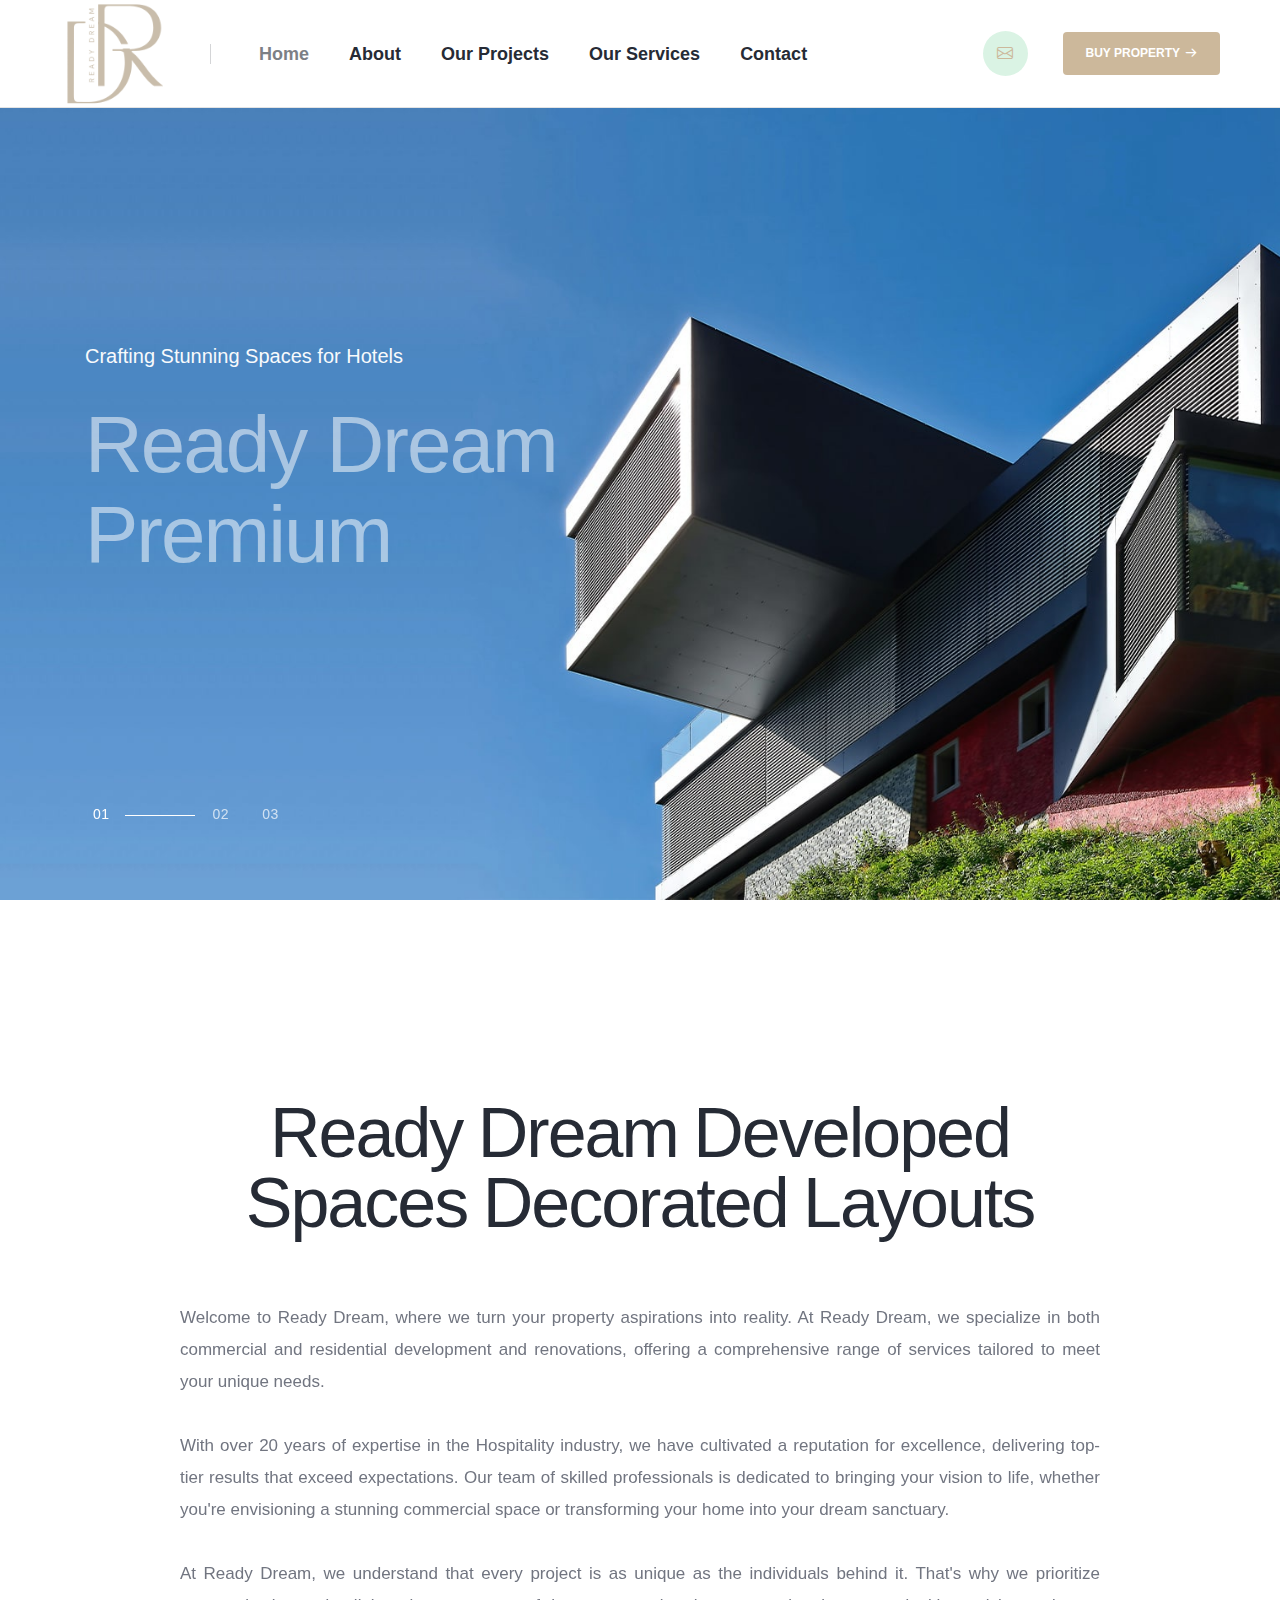
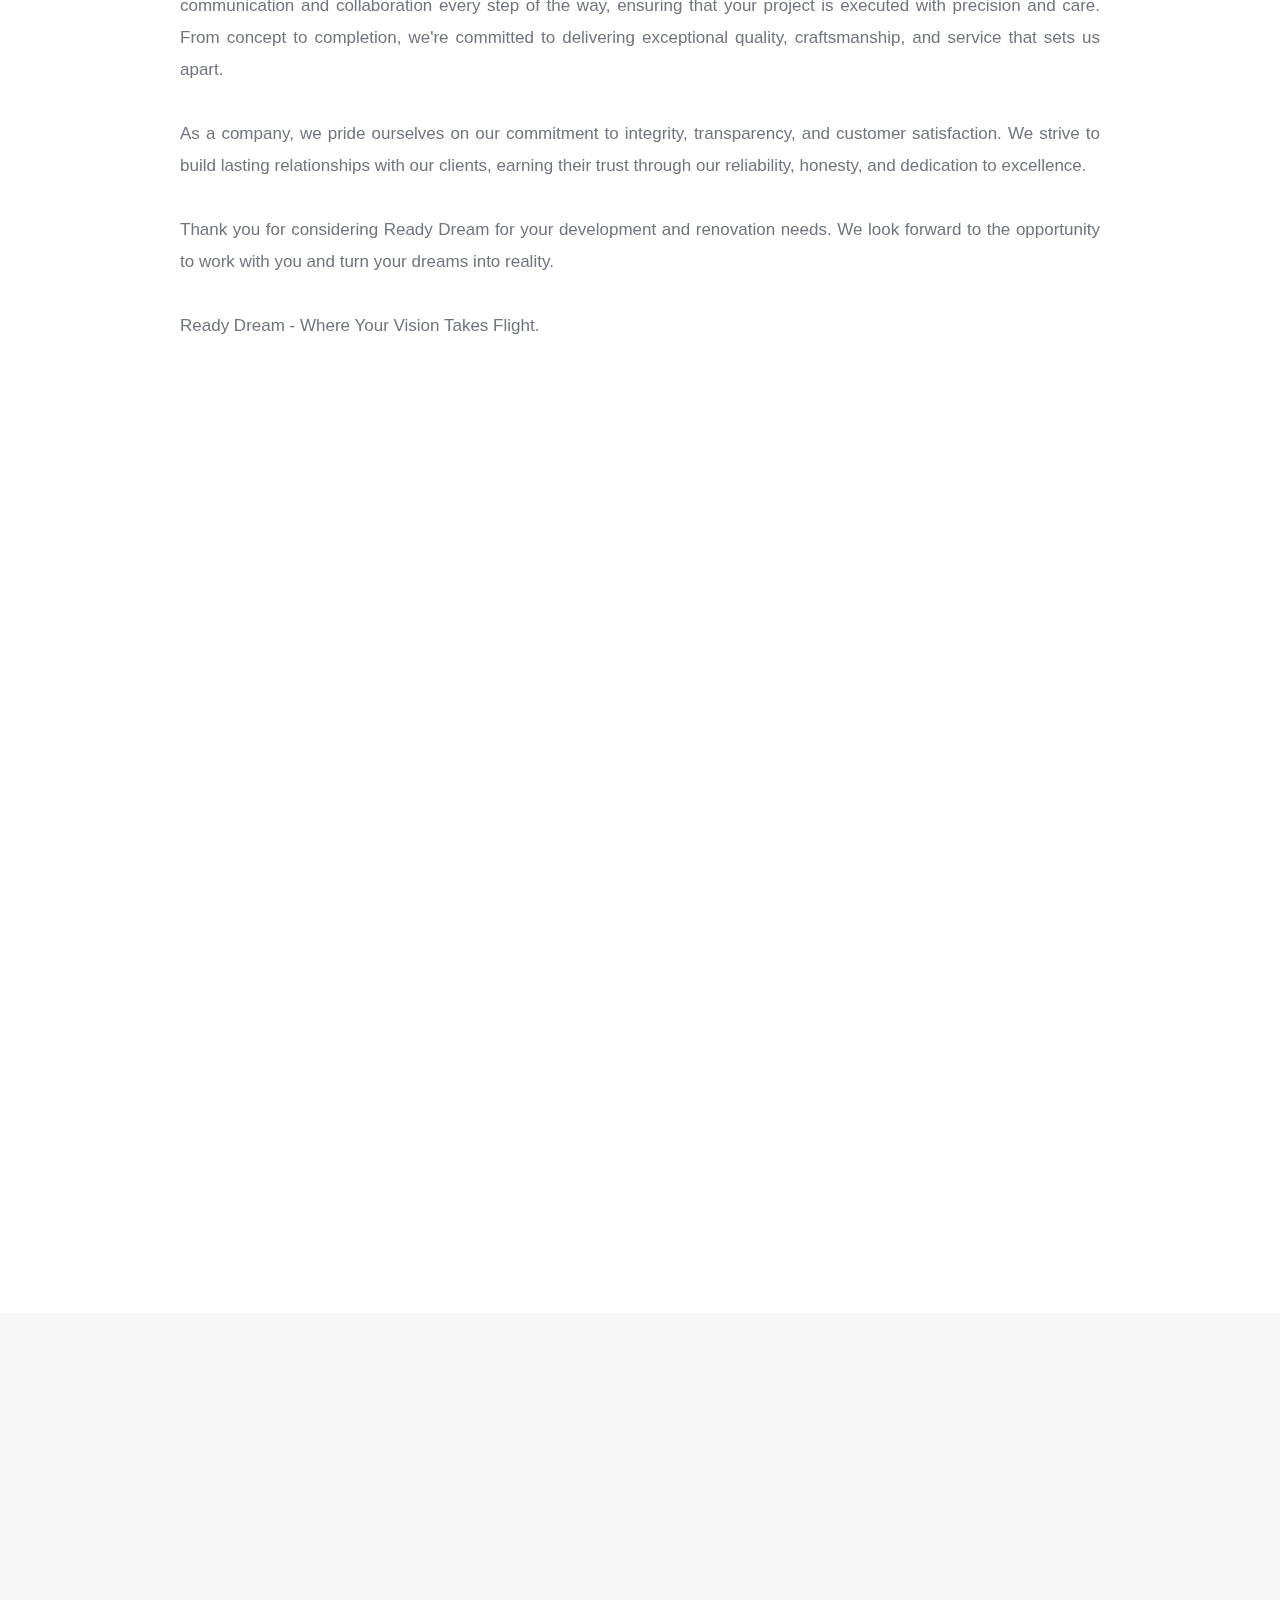
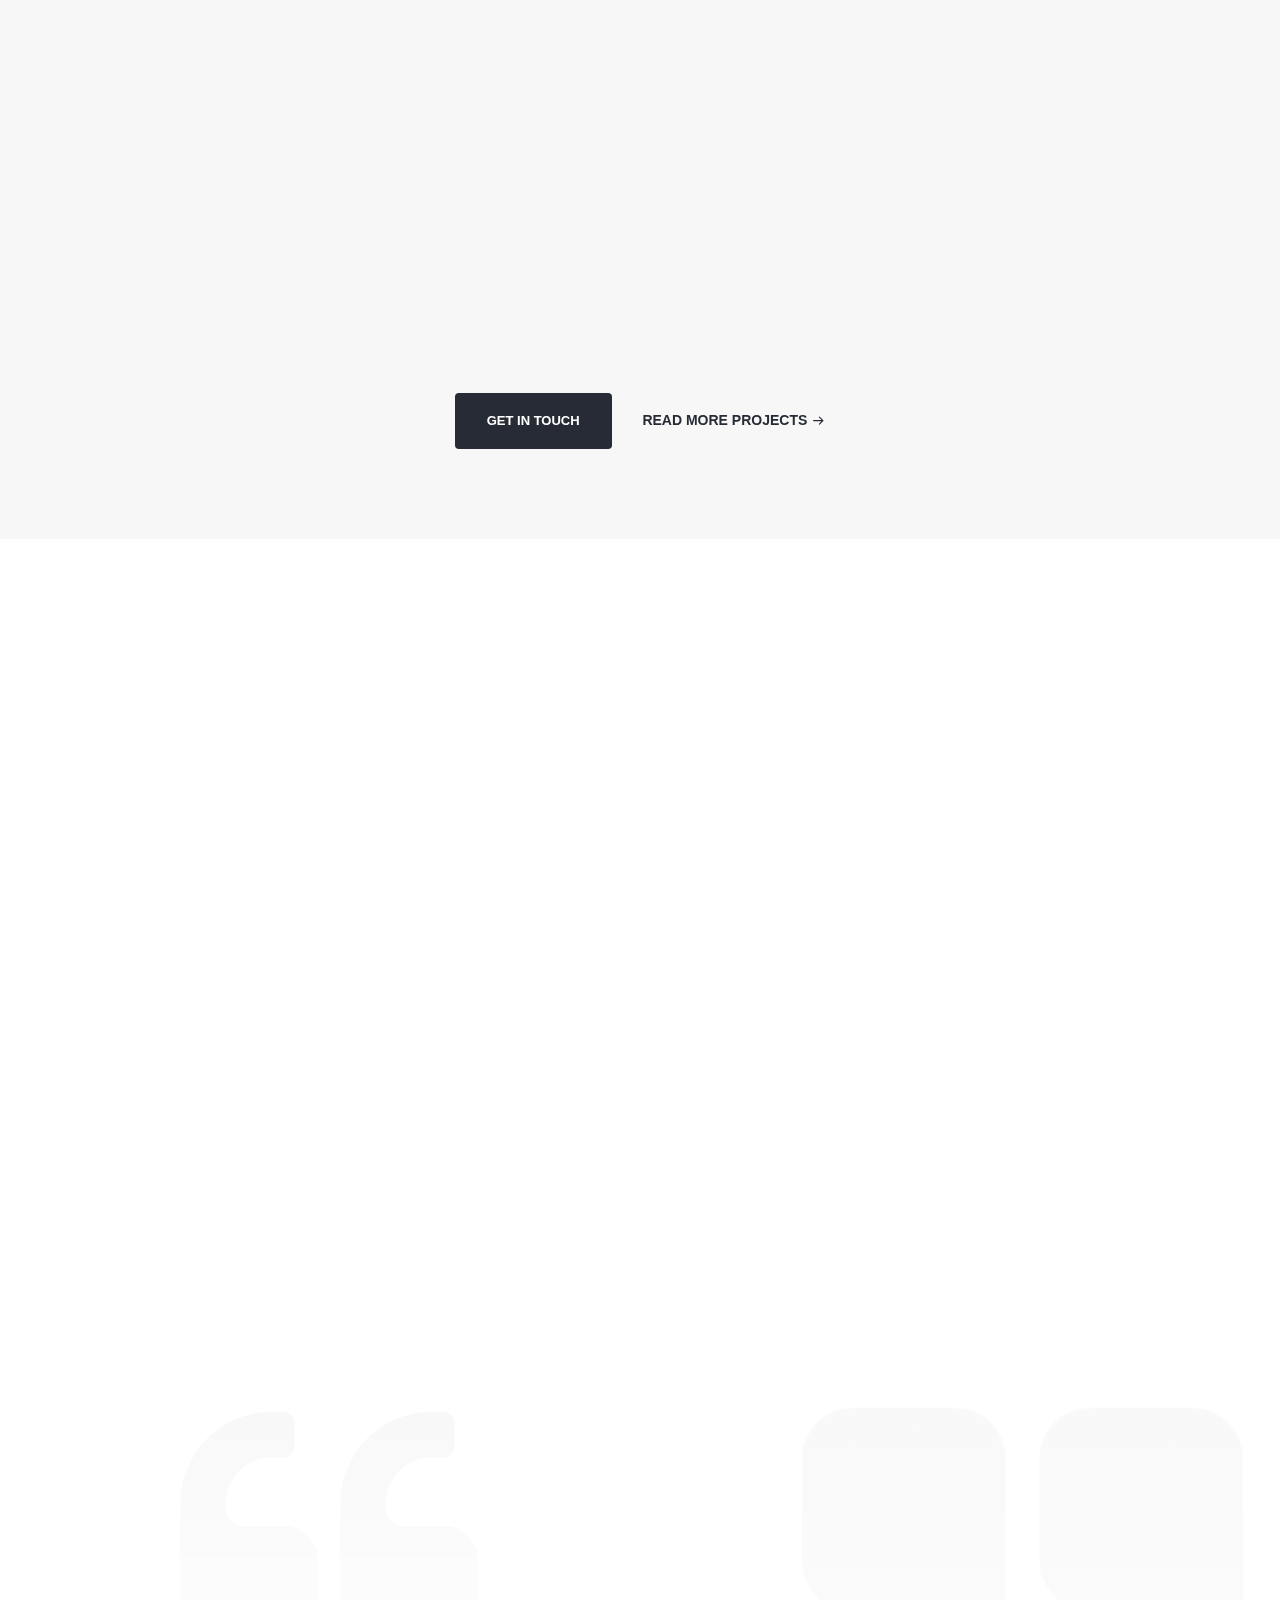
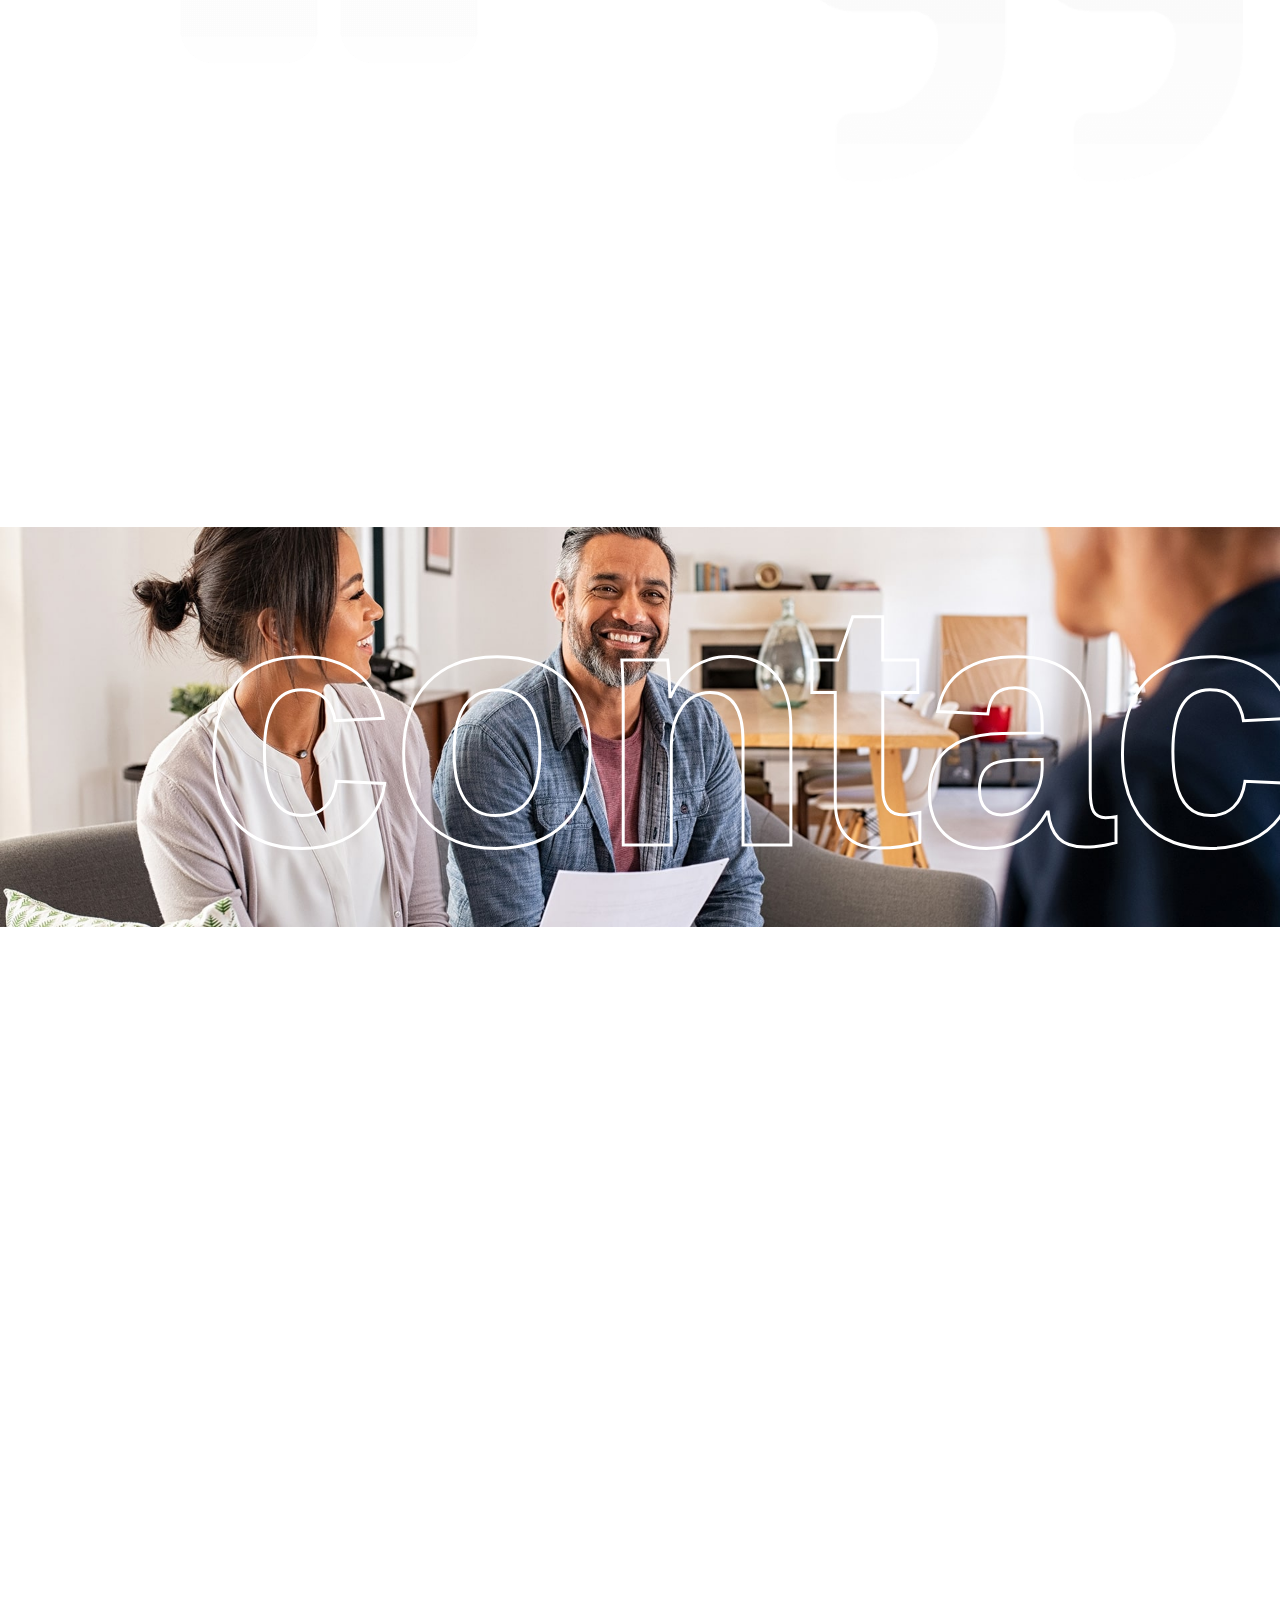
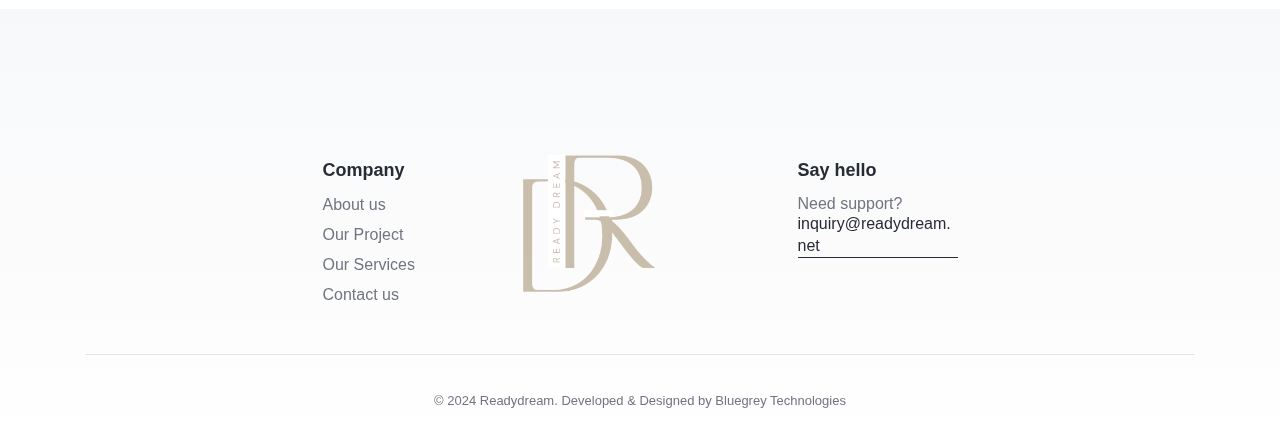
==== index.html @ 02753926 "first commit" ====
﻿<!DOCTYPE html>
<html class="no-js" lang="en">
  <head>
    <title>ReadyDream</title>
    <meta charset="utf-8" />
    <meta http-equiv="X-UA-Compatible" content="IE=edge" />
    <meta name="author" content="ThemeZaa" />
    <meta name="viewport" content="width=device-width,initial-scale=1.0" />
    <meta
      name="description"
      content="Ready Dream Developed Spaces Decorated Layout."
    />

    <link rel="shortcut icon" href="images/favicon.png" />
    <link rel="apple-touch-icon" href="images/apple-touch-icon-57x57.png" />
    <link
      rel="apple-touch-icon"
      sizes="72x72"
      href="images/apple-touch-icon-72x72.png"
    />
    <link
      rel="apple-touch-icon"
      sizes="114x114"
      href="images/apple-touch-icon-114x114.png"
    />

    <link rel="preconnect" href="https://fonts.googleapis.com" crossorigin="" />
    <link rel="preconnect" href="https://fonts.gstatic.com" crossorigin="" />

    <link rel="stylesheet" href="css/vendors.min.css" />
    <link rel="stylesheet" href="css/icon.min.css" />
    <link rel="stylesheet" href="css/style.min.css" />
    <link rel="stylesheet" href="css/developer.css" />
    <link rel="stylesheet" href="css/responsive.min.css" />
    <link rel="stylesheet" href="demos/real-estate/real-estate.css" />
  </head>
  <body data-mobile-nav-style="classic">
    <header>
      <nav
        class="navbar navbar-expand-lg header-light bg-white border-bottom border-color-extra-medium-gray header-reverse"
        data-header-hover="light"
      >
        <div class="container-fluid">
          <div class="col-auto">
            <a class="navbar-brand" href="index.html">
              <img
                src="images/demo-real-estate-logo-black.png"
                data-at2x="images/demo-real-estate-logo-black@2x.png"
                alt=""
                class="default-logo"
              />
              <img
                src="images/demo-real-estate-logo-black.png"
                data-at2x="images/demo-real-estate-logo-black@2x.png"
                alt=""
                class="alt-logo"
              />
              <img
                src="images/demo-real-estate-logo-black.png"
                data-at2x="images/demo-real-estate-logo-black@2x.png"
                alt=""
                class="mobile-logo"
              />
            </a>
          </div>
          <div class="col-auto menu-order left-nav ps-60px lg-ps-20px">
            <button
              class="navbar-toggler float-start"
              type="button"
              data-bs-toggle="collapse"
              data-bs-target="#navbarNav"
              aria-controls="navbarNav"
              aria-label="Toggle navigation"
            >
              <span class="navbar-toggler-line"></span>
              <span class="navbar-toggler-line"></span>
              <span class="navbar-toggler-line"></span>
              <span class="navbar-toggler-line"></span>
            </button>
            <div
              class="collapse navbar-collapse justify-content-center"
              id="navbarNav"
            >
              <ul class="navbar-nav alt-font">
                <li class="nav-item">
                  <a href="index.html" class="nav-link">Home</a>
                </li>
                <li class="nav-item">
                  <a href="#aboutid" class="nav-link">About</a>
                </li>
                <li class="nav-item">
                  <a href="#projectsid" class="nav-link">Our Projects</a>
                </li>
                <!--li class="nav-item dropdown submenu">
<a href="demo-real-estate-rent.html" class="nav-link">Rent</a>
<i class="fa-solid fa-angle-down dropdown-toggle" id="navbarDropdownMenuLink1" role="button" data-bs-toggle="dropdown" aria-expanded="false"></i>
<div class="dropdown-menu submenu-content" aria-labelledby="navbarDropdownMenuLink1">
<div class="d-lg-flex mega-menu m-auto ps-5 pe-5 md-ps-0 md-pe-0 md-pt-15px">
<div class="row row-cols-2 row-cols-lg-5 row-cols-sm-3 w-100 mx-0 align-items-center justify-content-center">
<div class="col md-mb-30px">
<a href="demo-real-estate-rent.html" class="opacity-10 text-center justify-content-center flex-column d-flex">
<span class="w-120px h-120px mb-15px mx-auto bg-white d-flex justify-content-center border-radius-100px box-shadow-large box-shadow-large-hover position-relative">
<img src="images/demo-real-estate-icon-apartment.svg" class="w-50px" alt="">
<span class="text-uppercase alt-font fw-700 text-base-color fs-12 lh-22 bg-base-color-transparent border-radius-4px position-absolute right-minus-5px top-5px ps-10px pe-10px">20K</span>
</span>
<span class="alt-font fw-600 fs-17 text-dark-gray">Apartment</span>
</a>
</div>
<div class="col md-mb-30px">
<a href="demo-real-estate-rent.html" class="opacity-10 text-center justify-content-center flex-column d-flex">
<span class="w-120px h-120px mb-15px mx-auto bg-white d-flex justify-content-center border-radius-100px box-shadow-large box-shadow-large-hover position-relative">
<img src="images/demo-real-estate-icon-condominium.svg" class="w-50px" alt="">
<span class="text-uppercase alt-font fw-700 text-base-color fs-12 lh-22 bg-base-color-transparent border-radius-4px position-absolute right-minus-5px top-5px ps-10px pe-10px">18K</span>
</span>
<span class="alt-font fw-600 fs-17 text-dark-gray">Condominium</span>
</a>
</div>
<div class="col md-mb-30px">
<a href="demo-real-estate-rent.html" class="opacity-10 text-center justify-content-center flex-column d-flex">
<span class="w-120px h-120px mb-15px mx-auto bg-white d-flex justify-content-center border-radius-100px box-shadow-large box-shadow-large-hover position-relative">
<img src="images/demo-real-estate-icon-home.svg" class="w-50px" alt="">
<span class="text-uppercase alt-font fw-700 text-base-color fs-12 lh-22 bg-base-color-transparent border-radius-4px position-absolute right-minus-5px top-5px ps-10px pe-10px">10K</span>
</span>
<span class="alt-font fw-600 fs-17 text-dark-gray">Home</span>
</a>
</div>
<div class="col xs-mb-30px">
<a href="demo-real-estate-rent.html" class="opacity-10 text-center justify-content-center flex-column d-flex">
<span class="w-120px h-120px mb-15px mx-auto bg-white d-flex justify-content-center border-radius-100px box-shadow-large box-shadow-large-hover position-relative">
<img src="images/demo-real-estate-icon-office.svg" class="w-50px" alt="">
<span class="text-uppercase alt-font fw-700 text-base-color fs-12 lh-22 bg-base-color-transparent border-radius-4px position-absolute right-minus-5px top-5px ps-10px pe-10px">17K</span>
</span>
<span class="alt-font fw-600 fs-17 text-dark-gray">Office</span>
</a>
</div>
<div class="col">
<a href="demo-real-estate-rent.html" class="opacity-10 text-center justify-content-center flex-column d-flex">
<span class="w-120px h-120px mb-15px mx-auto bg-white d-flex justify-content-center border-radius-100px box-shadow-large box-shadow-large-hover position-relative">
<img src="images/demo-real-estate-icon-shop.svg" class="w-50px" alt="">
<span class="text-uppercase alt-font fw-700 text-base-color fs-12 lh-22 bg-base-color-transparent border-radius-4px position-absolute right-minus-5px top-5px ps-10px pe-10px">09K</span>
</span>
<span class="alt-font fw-600 fs-17 text-dark-gray">Shop</span>
</a>
</div>
</div>
</div>
</div>
</li>
<li class="nav-item dropdown submenu">
<a href="demo-real-estate-sell.html" class="nav-link">Sell<span class="label bg-light-red text-red border-radius-26px">Hot</span></a>
<i class="fa-solid fa-angle-down dropdown-toggle" id="navbarDropdownMenuLink2" role="button" data-bs-toggle="dropdown" aria-expanded="false"></i>
<div class="dropdown-menu submenu-content" aria-labelledby="navbarDropdownMenuLink2">
<div class="d-lg-flex mega-menu m-auto ps-5 pe-5 md-ps-0 md-pe-0 md-pt-15px">
<div class="row row-cols-2 row-cols-lg-5 row-cols-sm-3 w-100 mx-0 align-items-center justify-content-center">
<div class="col md-mb-30px">
<a href="demo-real-estate-sell.html" class="opacity-10 text-center justify-content-center flex-column d-flex">
<span class="w-120px h-120px mb-15px mx-auto bg-white d-flex justify-content-center border-radius-100px box-shadow-large box-shadow-large-hover position-relative">
<img src="images/demo-real-estate-icon-apartment.svg" class="w-50px" alt="">
<span class="text-uppercase alt-font fw-700 text-base-color fs-12 lh-22 bg-base-color-transparent border-radius-4px position-absolute right-minus-5px top-5px ps-10px pe-10px">20K</span>
</span>
<span class="alt-font fw-600 fs-17 text-dark-gray">Apartment</span>
</a>
</div>
<div class="col md-mb-30px">
<a href="demo-real-estate-sell.html" class="opacity-10 text-center justify-content-center flex-column d-flex">
<span class="w-120px h-120px mb-15px mx-auto bg-white d-flex justify-content-center border-radius-100px box-shadow-large box-shadow-large-hover position-relative">
<img src="images/demo-real-estate-icon-condominium.svg" class="w-50px" alt="">
<span class="text-uppercase alt-font fw-700 text-base-color fs-12 lh-22 bg-base-color-transparent border-radius-4px position-absolute right-minus-5px top-5px ps-10px pe-10px">18K</span>
</span>
<span class="alt-font fw-600 fs-17 text-dark-gray">Condominium</span>
</a>
</div>
<div class="col md-mb-30px">
<a href="demo-real-estate-sell.html" class="opacity-10 text-center justify-content-center flex-column d-flex">
<span class="w-120px h-120px mb-15px mx-auto bg-white d-flex justify-content-center border-radius-100px box-shadow-large box-shadow-large-hover position-relative">
<img src="images/demo-real-estate-icon-home.svg" class="w-50px" alt="">
<span class="text-uppercase alt-font fw-700 text-base-color fs-12 lh-22 bg-base-color-transparent border-radius-4px position-absolute right-minus-5px top-5px ps-10px pe-10px">10K</span>
</span>
<span class="alt-font fw-600 fs-17 text-dark-gray">Home</span>
</a>
</div>
<div class="col xs-mb-30px">
<a href="demo-real-estate-sell.html" class="opacity-10 text-center justify-content-center flex-column d-flex">
<span class="w-120px h-120px mb-15px mx-auto bg-white d-flex justify-content-center border-radius-100px box-shadow-large box-shadow-large-hover position-relative">
<img src="images/demo-real-estate-icon-office.svg" class="w-50px" alt="">
<span class="text-uppercase alt-font fw-700 text-base-color fs-12 lh-22 bg-base-color-transparent border-radius-4px position-absolute right-minus-5px top-5px ps-10px pe-10px">17K</span>
</span>
<span class="alt-font fw-600 fs-17 text-dark-gray">Office</span>
</a>
</div>
<div class="col">
<a href="demo-real-estate-sell.html" class="opacity-10 text-center justify-content-center flex-column d-flex">
<span class="w-120px h-120px mb-15px mx-auto bg-white d-flex justify-content-center border-radius-100px box-shadow-large box-shadow-large-hover position-relative">
<img src="images/demo-real-estate-icon-shop.svg" class="w-50px" alt="">
<span class="text-uppercase alt-font fw-700 text-base-color fs-12 lh-22 bg-base-color-transparent border-radius-4px position-absolute right-minus-5px top-5px ps-10px pe-10px">09K</span>
</span>
<span class="alt-font fw-600 fs-17 text-dark-gray">Shop</span>
</a>
</div>
</div>
</div>
</div>
</li>
<li class="nav-item dropdown dropdown-with-icon">
<a href="demo-real-estate-agents.html" class="nav-link">Agents</a>
<i class="fa-solid fa-angle-down dropdown-toggle" id="navbarDropdownMenuLink3" role="button" data-bs-toggle="dropdown" aria-expanded="false"></i>
<ul class="dropdown-menu" aria-labelledby="navbarDropdownMenuLink3">
<li>
<a href="demo-real-estate-agent-details.html"><img src="images/avtar-24.jpg" alt="">
<div class="submenu-icon-content">
<span>Evan thomson</span>
<p>I'm Evan, Expert in sales executive.</p>
</div>
</a>
</li>
<li>
<a href="demo-real-estate-agent-details.html"><img src="images/avtar-25.jpg" alt="">
<div class="submenu-icon-content">
<span>Bryan jonhson</span>
<p>I'm Bryan, Expert in property broker.</p>
</div>
</a>
</li>
<li>
<a href="demo-real-estate-agent-details.html"><img src="images/avtar-26.jpg" alt="">
<div class="submenu-icon-content">
<span>Jemmy watson</span>
<p>I'm Jemmy, Expert in property lawyer.</p>
</div>
</a>
</li>
<li>
<a href="demo-real-estate-agent-details.html"><img src="images/avtar-27.jpg" alt="">
<div class="submenu-icon-content">
<span>Jeremy dupont</span>
<p>I'm Jeremy, Expert in property broker.</p>
</div>
</a>
</li>
<li>
<a href="demo-real-estate-agents.html" class="btn btn-dark-gray btn-round-edge align-self-center text-center text-white">All view agents</a>
</li>
</ul>
</li-->
                <!--li class="nav-item"><a href="#blogid" class="nav-link">Blog</a></li-->
                <li class="nav-item">
                  <a href="#serviceid" class="nav-link">Our Services</a>
                </li>
                <li class="nav-item">
                  <a href="#contactsecid" class="nav-link">Contact</a>
                </li>
              </ul>
            </div>
          </div>
          <div class="col-auto ms-auto ps-lg-0 d-none d-sm-flex">
            <div class="d-none d-xl-flex me-25px">
              <div
                class="d-flex align-items-center widget-text fw-600 alt-font"
              >
                <a href="mailto:inquiry@readydream.net" class="d-inline-block"
                  ><span
                    class="d-inline-block align-middle me-10px bg-base-color-transparent h-45px w-45px text-center rounded-circle fs-16 lh-46 text-base-color"
                    ><i class="bi bi-envelope"></i></span
                  ><span class="d-none d-xxl-inline-block"
                    >inquiry@readydream.net</span
                  ></a
                >
              </div>
            </div>
            <div class="header-icon">
              <div class="header-button">
                <a
                  href="#contactsecid"
                  class="btn btn-base-color btn-small btn-round-edge btn-hover-animation-switch"
                >
                  <span>
                    <span class="btn-text">Buy property</span>
                    <span class="btn-icon"
                      ><i
                        class="feather icon-feather-arrow-right icon-very-small"
                      ></i
                    ></span>
                    <span class="btn-icon"
                      ><i
                        class="feather icon-feather-arrow-right icon-very-small"
                      ></i
                    ></span>
                  </span>
                </a>
              </div>
            </div>
          </div>
        </div>
      </nav>
    </header>

    <section class="p-0 top-space-margin">
      <div
        class="swiper full-screen md-h-600px sm-h-500px swiper-number-pagination-style-01 magic-cursor drag-cursor"
        data-slider-options='{ "slidesPerView": 1, "loop": true, "pagination": { "el": ".swiper-number", "clickable": true }, "navigation": { "nextEl": ".slider-one-slide-next-1", "prevEl": ".slider-one-slide-prev-1" }, "autoplay": { "delay": 4000, "disableOnInteraction": false },  "keyboard": { "enabled": true, "onlyInViewport": true }, "effect": "slide" }'
        data-number-pagination="1"
      >
        <div class="swiper-wrapper">
          <div
            class="swiper-slide cover-background"
            style="
              background-image: url('images/demo-real-estate-slider-03.jpg');
            "
          >
            <div class="container h-100">
              <div class="row align-items-center h-100">
                <div
                  class="col-md-8 position-relative text-white"
                  data-anime='{ "el": "childs", "translateY": [30, 0], "opacity": [0,1], "duration": 600, "delay": 0, "staggervalue": 300, "easing": "easeOutQuad" }'
                >
                  <span class="fs-20 d-block mb-15px"
                    >Crafting Stunning Spaces for Hotels</span
                  >
                  <div
                    class="alt-font fs-80 lg-fs-90 lh-90 lg-lh-80 mb-45px sm-mb-25px w-80 xs-w-100 ls-minus-2px"
                  >
                    Ready Dream <span class="fw-500"> Premium</span>
                  </div>
                  <a
                    href="#contactsecid"
                    class="btn btn-white btn-large border-1 btn-round-edge btn-box-shadow me-15px xs-mt-10px xs-mb-10px"
                    >Get Consultation</a
                  >
                  <a
                    href="#aboutid"
                    class="btn btn-transparent-white-light border-1 btn-large btn-round-edge fw-500 xs-mt-10px xs-mb-10px"
                    >View details</a
                  >
                </div>
              </div>
            </div>

            <!--div class="position-absolute col-xxl-5 col-lg-6 right-0px bottom-0px pt-50px pb-40px ps-40px pe-40px lg-p-35px d-none d-lg-inline-block bg-white border-radius-left-8px" data-anime="{ &quot;translateX&quot;: [50, 0], &quot;translateY&quot;: [0, 0], &quot;opacity&quot;: [0,1], &quot;duration&quot;: 600, &quot;delay&quot;: 300, &quot;staggervalue&quot;: 300, &quot;easing&quot;: &quot;easeOutQuad&quot; }">
<div class="row justify-content-center">
<div class="col-xl-7 lg-mb-25px">
<div class="row">
<div class="col text-center border-end border-color-extra-medium-gray">
<img class="mb-5px h-50px" src="images/demo-real-estate-icon-bed.svg" alt="">
<span class="alt-font fs-16 fw-500 d-block">4 Beds</span>
</div>
<div class="col text-center border-end border-color-extra-medium-gray">
<img class="mb-5px h-50px" src="images/demo-real-estate-icon-bath.svg" alt="">
<span class="alt-font fs-16 fw-500 d-block">3 Baths</span>
</div>
<div class="col text-center border-end lg-border-end-0 border-color-extra-medium-gray">
<img class="mb-5px h-50px" src="images/demo-real-estate-icon-car.svg" alt="">
<span class="alt-font fs-16 fw-500 d-block">4 Parking</span>
</div>
</div>
</div>
<div class="col-xl-5 ps-35px lg-ps-15px text-center text-xl-start">
<span class="fw-500 mb-5px d-block alt-font">For sell price</span>
<h4 class="text-dark-gray fw-700 alt-font mb-0 ls-minus-1px">$30,99,000</h4>
</div>
</div>
</div-->
          </div>

          <div
            class="swiper-slide cover-background"
            style="
              background-image: url('images/demo-real-estate-slider-02.jpg');
            "
          >
            <div class="container h-100">
              <div class="row align-items-center h-100">
                <div
                  class="col-md-8 position-relative text-white"
                  data-anime='{ "el": "childs", "translateY": [30, 0], "opacity": [0,1], "duration": 600, "delay": 0, "staggervalue": 300, "easing": "easeOutQuad" }'
                >
                  <span class="fs-20 d-block mb-15px"
                    >We build your dream house</span
                  >
                  <div
                    class="alt-font fs-80 lg-fs-90 lh-90 lg-lh-80 mb-45px sm-mb-25px w-80 xs-w-100 ls-minus-2px"
                  >
                    Ready Dream <span class="fw-500">Elite Residences</span>
                  </div>
                  <a
                    href="#contactsecid"
                    class="btn btn-white btn-large border-1 btn-round-edge btn-box-shadow me-15px xs-mt-10px xs-mb-10px"
                    >Get Consultation</a
                  >
                  <a
                    href="#aboutid"
                    class="btn btn-transparent-white-light border-1 btn-large btn-round-edge fw-500 xs-mt-10px xs-mb-10px"
                    >View details</a
                  >
                </div>
              </div>
            </div>
            <!--div class="position-absolute col-xxl-5 col-lg-6 right-0px bottom-0px pt-50px pb-40px ps-40px pe-40px lg-p-35px d-none d-lg-inline-block bg-white border-radius-left-8px" data-anime="{ &quot;translateX&quot;: [50, 0], &quot;translateY&quot;: [0, 0], &quot;opacity&quot;: [0,1], &quot;duration&quot;: 600, &quot;delay&quot;: 300, &quot;staggervalue&quot;: 300, &quot;easing&quot;: &quot;easeOutQuad&quot; }">
<div class="row">
<div class="col-xl-7 lg-mb-25px">
<div class="row">
<div class="col text-center border-end border-color-extra-medium-gray">
<img class="mb-5px h-50px" src="images/demo-real-estate-icon-bed.svg" alt="">
<span class="alt-font fs-16 fw-500 d-block">4 Beds</span>
</div>
<div class="col text-center border-end border-color-extra-medium-gray">
<img class="mb-5px h-50px" src="images/demo-real-estate-icon-bath.svg" alt="">
<span class="alt-font fs-16 fw-500 d-block">3 Baths</span>
</div>
<div class="col text-center border-end lg-border-end-0 border-color-extra-medium-gray">
<img class="mb-5px h-50px" src="images/demo-real-estate-icon-car.svg" alt="">
<span class="alt-font fs-16 fw-500 d-block">3 Parking</span>
</div>
</div>
</div>
<div class="col-xl-5 ps-35px lg-ps-15px text-center text-xl-start">
<span class="fw-500 mb-5px d-block alt-font">For sell price</span>
<h4 class="text-dark-gray fw-700 alt-font mb-0 ls-minus-1px">$27,99,000</h4>
</div>
</div>
</div-->
          </div>

          <div
            class="swiper-slide cover-background"
            style="
              background-image: url('images/demo-real-estate-slider-01.jpg');
            "
          >
            <div class="container h-100">
              <div class="row align-items-center h-100">
                <div
                  class="col-md-8 position-relative text-white"
                  data-anime='{ "el": "childs", "translateY": [30, 0], "opacity": [0,1], "duration": 600, "delay": 0, "staggervalue": 300, "easing": "easeOutQuad" }'
                >
                  <span class="fs-20 d-block mb-15px"
                    >Transform Your Hotel, Hall, or Playground with Ready
                    Dream</span
                  >
                  <div
                    class="alt-font fs-80 lg-fs-90 lh-90 lg-lh-80 mb-45px sm-mb-25px w-70 xs-w-100 ls-minus-2px"
                  >
                    Ready Dream <span class="fw-500">Luxury Residences</span>
                  </div>
                  <a
                    href="#contactsecid"
                    class="btn btn-white btn-large border-1 btn-round-edge btn-box-shadow me-15px xs-mt-10px xs-mb-10px"
                    >Get Consultation</a
                  >
                  <a
                    href="#aboutid"
                    class="btn btn-transparent-white-light border-1 btn-large btn-round-edge fw-500 xs-mt-10px xs-mb-10px"
                    >View details</a
                  >
                </div>
              </div>
            </div>
            <!--div class="position-absolute col-xxl-5 col-lg-6 right-0px bottom-0px pt-50px pb-40px ps-40px pe-40px lg-p-35px d-none d-lg-inline-block bg-white border-radius-left-8px" data-anime="{ &quot;translateX&quot;: [50, 0], &quot;translateY&quot;: [0, 0], &quot;opacity&quot;: [0,1], &quot;duration&quot;: 600, &quot;delay&quot;: 300, &quot;staggervalue&quot;: 300, &quot;easing&quot;: &quot;easeOutQuad&quot; }">
<div class="row">
<div class="col-xl-7 lg-mb-25px">
<div class="row">
<div class="col text-center border-end border-color-extra-medium-gray">
<img class="mb-5px h-50px" src="images/demo-real-estate-icon-bed.svg" alt="">
<span class="alt-font fs-16 fw-500 d-block">3 Beds</span>
</div>
<div class="col text-center border-end border-color-extra-medium-gray">
<img class="mb-5px h-50px" src="images/demo-real-estate-icon-bath.svg" alt="">
<span class="alt-font fs-16 fw-500 d-block">3 Baths</span>
</div>
<div class="col text-center border-end lg-border-end-0 border-color-extra-medium-gray">
<img class="mb-5px h-50px" src="images/demo-real-estate-icon-car.svg" alt="">
<span class="alt-font fs-16 fw-500 d-block">2 Parking</span>
</div>
</div>
</div>
<div class="col-xl-5 ps-35px lg-ps-15px text-center text-xl-start">
<span class="fw-500 mb-5px d-block alt-font">For sell price</span>
<h4 class="text-dark-gray fw-700 alt-font mb-0 ls-minus-1px">$23,99,000</h4>
</div>
</div>
</div-->
          </div>
        </div>

        <div class="container">
          <div class="row g-0">
            <div class="col-12 position-relative">
              <div
                class="swiper-pagination left-0 text-start swiper-pagination-clickable swiper-number fs-14 alt-font ls-05px"
              ></div>
            </div>
          </div>
        </div>
      </div>
    </section>

    <section class="top-space-margin text-center">
      <div class="container">
        <div class="row justify-content-center">
          <div class="col-lg-10">
            <h1 class="alt-font fw-400 text-dark-gray ls-minus-2px mb-0">
              Ready Dream Developed Spaces
              <span>Decorated Layouts<span></span></span>
            </h1>
            <br />
            <br />

            <p class="w-100 mx-auto">
              Welcome to Ready Dream, where we turn your property aspirations
              into reality. At Ready Dream, we specialize in both commercial and
              residential development and renovations, offering a comprehensive
              range of services tailored to meet your unique needs.

              <br /><br />

              With over 20 years of expertise in the Hospitality industry, we
              have cultivated a reputation for excellence, delivering top-tier
              results that exceed expectations. Our team of skilled
              professionals is dedicated to bringing your vision to life,
              whether you're envisioning a stunning commercial space or
              transforming your home into your dream sanctuary.

              <br /><br />

              At Ready Dream, we understand that every project is as unique as
              the individuals behind it. That's why we prioritize communication
              and collaboration every step of the way, ensuring that your
              project is executed with precision and care. From concept to
              completion, we're committed to delivering exceptional quality,
              craftsmanship, and service that sets us apart.

              <br /><br />

              As a company, we pride ourselves on our commitment to integrity,
              transparency, and customer satisfaction. We strive to build
              lasting relationships with our clients, earning their trust
              through our reliability, honesty, and dedication to excellence.

              <br /><br />

              Thank you for considering Ready Dream for your development and
              renovation needs. We look forward to the opportunity to work with
              you and turn your dreams into reality.

              <br /><br />

              Ready Dream - Where Your Vision Takes Flight.
            </p>
          </div>
        </div>
      </div>
    </section>

    <section id="aboutid">
      <div class="container">
        <div class="row align-items-center justify-content-center">
          <div
            class="col-lg-6 md-mb-50px position-relative"
            data-anime='{ "effect": "slide", "color": "#262b35", "direction":"lr", "easing": "easeOutQuad", "delay":50}'
          >
            <figure
              class="position-relative mb-0 overflow-hidden border-radius-6px"
            >
              <img src="images/Untitled-design-7.jpg" alt="" class="w-100" />
              <!--figcaption class="position-absolute border-radius-left-8px bg-base-color right-0px bottom-0px p-45px last-paragraph-no-margin">
                  <i class="feather icon-feather-home icon-medium text-white mb-15px d-block"></i>
                  <h4 class="alt-font fw-700 text-white mb-0 d-block">258,952+</h4>
                  <p class="text-white">Properties listed for sell</p>
                </figcaption-->
            </figure>
          </div>
          <div
            class="col-xl-5 offset-xl-1 col-lg-6"
            data-anime='{ "opacity": [0,1], "duration": 1200, "delay": 100, "staggervalue": 150, "easing": "easeOutQuad" }'
          >
            <span class="fs-20 d-inline-block mb-15px text-base-color"
              >About Us</span
            >

            <div class="mb-35px">
              <div class="icon-with-text-style-08 mb-10px">
                <div
                  class="feature-box feature-box-left-icon-middle overflow-hidden"
                >
                  <div
                    class="feature-box-icon feature-box-icon-rounded w-40px h-40px bg-base-color-transparent rounded-circle me-15px"
                  >
                    <i class="fa-solid fa-check fs-14 text-base-color"></i>
                  </div>
                  <div class="feature-box-content">
                    <span class="text-dark-gray">Sports Plan</span>
                  </div>
                </div>
              </div>
              <div class="icon-with-text-style-08 mb-10px">
                <div
                  class="feature-box feature-box-left-icon-middle overflow-hidden"
                >
                  <div
                    class="feature-box-icon feature-box-icon-rounded w-40px h-40px bg-base-color-transparent rounded-circle me-15px"
                  >
                    <i class="fa-solid fa-check fs-14 text-base-color"></i>
                  </div>
                  <div class="feature-box-content">
                    <span class="text-dark-gray">Home Plan</span>
                  </div>
                </div>
              </div>

              <div class="icon-with-text-style-08 mb-10px">
                <div
                  class="feature-box feature-box-left-icon-middle overflow-hidden"
                >
                  <div
                    class="feature-box-icon feature-box-icon-rounded w-40px h-40px bg-base-color-transparent rounded-circle me-15px"
                  >
                    <i class="fa-solid fa-check fs-14 text-base-color"></i>
                  </div>
                  <div class="feature-box-content">
                    <span class="text-dark-gray">Auditorium Plan</span>
                  </div>
                </div>
              </div>

              <div class="icon-with-text-style-08">
                <div
                  class="feature-box feature-box-left-icon-middle overflow-hidden"
                >
                  <div
                    class="feature-box-icon feature-box-icon-rounded w-40px h-40px bg-base-color-transparent rounded-circle me-15px"
                  >
                    <i class="fa-solid fa-check fs-14 text-base-color"></i>
                  </div>
                  <div class="feature-box-content">
                    <span class="text-dark-gray">Houses Of Worship Plan</span>
                  </div>
                </div>
              </div>
            </div>
            <!-- Add this paragraph for additional context -->

            <!-- End of additional context -->
          </div>
        </div>
      </div>
    </section>

    <!--section class="p-0 border-top border-color-extra-medium-gray">
<div class="container">
<div class="row row-cols-1 row-cols-lg-6 row-cols-md-3 row-cols-sm-2 justify-content-center g-0 bg-white" data-anime="{ &quot;el&quot;: &quot;childs&quot;, &quot;translateX&quot;: [50, 0], &quot;opacity&quot;: [0,1], &quot;duration&quot;: 1200, &quot;delay&quot;: 0, &quot;staggervalue&quot;: 150, &quot;easing&quot;: &quot;easeOutQuad&quot; }">

<div class="col d-flex align-items-center text-center text-lg-start icon-with-text-style-04 border-end md-border-start md-border-bottom sm-border-start-0 xs-border-end-0 border-color-extra-medium-gray position-relative xs-pt-60px xs-pb-60px">
<span class="fs-26 lh-30 d-inline-block alt-font text-dark-gray fw-600 mb-0 w-100 sm-w-85 mx-auto shadow-none" data-shadow-animation="true" data-animation-delay="700">What are you <span class="fw-600 text-highlight">looking<span class="bg-base-color h-6px bottom-3px opacity-3 separator-animation"></span></span> for?</span>
</div>


<div class="col icon-with-text-style-04 border-end md-border-bottom sm-border-end-0 border-color-extra-medium-gray position-relative">
<div class="feature-box pt-45px pb-25px">
<div class="feature-box-icon mb-10px">
<div class="text-uppercase alt-font fw-700 text-base-color fs-12 lh-22 bg-base-color-transparent border-radius-4px position-absolute left-18px top-18px ps-10px pe-10px">20K</div>
<a href="demo-real-estate-sell.html" class="d-block">
<img src="images/demo-real-estate-icon-apartment.svg" alt="">
</a>
</div>
<div class="feature-box-content">
<a href="demo-real-estate-sell.html" class="alt-font text-dark-gray text-dark-gray-hover fw-700 fs-15 lh-20 text-uppercase">Apartment</a>
</div>
</div>
</div>


<div class="col icon-with-text-style-04 border-end md-border-bottom xs-border-end-0 border-color-extra-medium-gray position-relative">
<div class="feature-box pt-45px pb-25px">
<div class="feature-box-icon mb-10px">
<div class="text-uppercase alt-font fw-700 text-base-color fs-12 lh-22 bg-base-color-transparent border-radius-4px position-absolute left-18px top-18px ps-10px pe-10px">18K</div>
<a href="demo-real-estate-sell.html" class="d-block">
<img src="images/demo-real-estate-icon-condominium.svg" alt="">
</a>
</div>
<div class="feature-box-content">
<a href="demo-real-estate-sell.html" class="alt-font text-dark-gray text-dark-gray-hover fw-700 fs-15 lh-20 text-uppercase">Condominium</a>
</div>
</div>
</div>


<div class="col icon-with-text-style-04 border-end md-border-start sm-border-end-0 sm-border-start-0 sm-border-bottom border-color-extra-medium-gray position-relative">
<div class="feature-box pt-45px pb-25px">
<div class="feature-box-icon mb-10px">
<div class="text-uppercase alt-font fw-700 text-base-color fs-12 lh-22 bg-base-color-transparent border-radius-4px position-absolute left-18px top-18px ps-10px pe-10px">22K</div>
<a href="demo-real-estate-sell.html" class="d-block">
<img src="images/demo-real-estate-icon-home.svg" alt="">
</a>
</div>
<div class="feature-box-content">
<a href="demo-real-estate-sell.html" class="alt-font text-dark-gray text-dark-gray-hover fw-700 fs-15 lh-20 text-uppercase">Home</a>
</div>
</div>
</div>


<div class="col icon-with-text-style-04 border-end xs-border-end-0 xs-border-bottom border-color-extra-medium-gray position-relative">
<div class="feature-box pt-45px pb-25px">
<div class="feature-box-icon mb-10px">
<div class="text-uppercase alt-font fw-700 text-base-color fs-12 lh-22 bg-base-color-transparent border-radius-4px position-absolute left-18px top-18px ps-10px pe-10px">09K</div>
<a href="demo-real-estate-sell.html" class="d-block">
<img src="images/demo-real-estate-icon-office.svg" alt="">
</a>
</div>
<div class="feature-box-content">
<a href="demo-real-estate-sell.html" class="alt-font text-dark-gray text-dark-gray-hover fw-700 fs-15 lh-20 text-uppercase">Office</a>
</div>
</div>
</div>


<div class="col icon-with-text-style-04 border-color-extra-medium-gray md-border-end sm-border-end-0 position-relative">
<div class="feature-box pt-45px pb-25px">
<div class="feature-box-icon mb-10px">
<div class="text-uppercase alt-font fw-700 text-base-color fs-12 lh-22 bg-base-color-transparent border-radius-4px position-absolute left-18px top-18px ps-10px pe-10px">20K</div>
<a href="demo-real-estate-sell.html" class="d-block">
<img src="images/demo-real-estate-icon-shop.svg" alt="">
</a>
</div>
<div class="feature-box-content">
<a href="demo-real-estate-sell.html" class="alt-font text-dark-gray text-dark-gray-hover fw-700 fs-15 lh-20 text-uppercase">Shop</a>
</div>
</div>
</div>

</div>
</div>
</section-->

    <section id="projectsid" class="bg-very-light-gray">
      <div class="container">
        <div class="row align-items-center mb-6 xs-mb-8">
          <div
            class="col-md-8 text-center text-md-start sm-mb-20px"
            data-anime='{ "translateX": [-30, 0], "opacity": [0,1], "duration": 1200, "delay": 0, "staggervalue": 300, "easing": "easeOutQuad" }'
          >
            <h3
              class="alt-font text-dark-gray fw-500 mb-0 ls-minus-1px shadow-none"
              data-shadow-animation="true"
              data-animation-delay="700"
            >
              Our Latest
              <span
                >Projects<span
                  class="bg-base-color h-10px bottom-1px opacity-3 separator-animation"
                ></span
              ></span>
            </h3>
          </div>
          <div
            class="col-md-4"
            data-anime='{ "translateX": [30, 0], "opacity": [0,1], "duration": 1200, "delay": 0, "staggervalue": 300, "easing": "easeOutQuad" }'
          >
            <!--div class="d-flex justify-content-center justify-content-md-end">
<a href="demo-real-estate-sell.html" class="fw-600 alt-font text-dark-gray text-dark-gray-hover d-flex align-items-center">View all property<span class="d-flex align-items-center justify-content-center bg-dark-gray h-40px w-40px text-center rounded-circle fs-16 text-white ms-10px"><i class="feather icon-feather-arrow-right"></i></span></a>
</div-->
          </div>
        </div>
        <div
          class="row row-cols-1 row-cols-xl-3 row-cols-md-2 justify-content-center"
          data-anime='{ "el": "childs", "translateY": [30, 0], "opacity": [0,1], "duration": 600, "delay": 0, "staggervalue": 300, "easing": "easeOutQuad" }'
        >
          <div class="col mb-30px">
            <div class="border-radius-6px overflow-hidden box-shadow-large">
              <div class="image position-relative">
                <a href="our-projects.html" target="_blank">
                  <img src="images/Michael Crossing Drive.jpg" alt="" />
                </a>
              </div>
              <div class="bg-white">
                <div
                  class="content ps-40px pe-40px pt-14px md-p-25px border-bottom border-color-transparent-dark-very-light"
                >
                  <div class="d-flex align-items-center">
                    <a
                      href="our-projects.html"
                      class="alt-font text-dark-gray fw-700 fs-22 me-10px"
                      target="_blank"
                      >Michael Crossing Drive</a
                    >
                  </div>
                  <p class="mb-20px">Charlotte, North Carolina</p>
                </div>
              </div>
            </div>
          </div>

          <div class="col mb-30px">
            <div class="border-radius-6px overflow-hidden box-shadow-large">
              <div class="image position-relative">
                <a href="our-projects.html" target="_blank">
                  <img src="images/Park Forest Street.jpg" alt="" />
                </a>
              </div>
              <div class="bg-white">
                <div
                  class="content ps-40px pe-40px pt-14px md-p-25px border-bottom border-color-transparent-dark-very-light"
                >
                  <div class="d-flex align-items-center">
                    <a
                      href="our-projects.html"
                      class="alt-font text-dark-gray fw-700 fs-22 me-10px"
                      target="_blank"
                      >Park Forest Street</a
                    >
                  </div>
                  <p class="mb-20px">Davidson, North Carolina</p>
                </div>
              </div>
            </div>
          </div>

          <div class="col mb-30px">
            <div class="border-radius-6px overflow-hidden box-shadow-large">
              <div class="image position-relative">
                <a href="our-projects.html" target="_blank">
                  <img src="images/Camden Meadow Drive.jpg" alt="" />
                </a>
              </div>
              <div class="bg-white">
                <div
                  class="content ps-40px pe-40px pt-14px md-p-25px border-bottom border-color-transparent-dark-very-light"
                >
                  <div class="d-flex align-items-center">
                    <a
                      href="our-projects.html"
                      class="alt-font text-dark-gray fw-700 fs-22 me-10px"
                      target="_blank"
                      >Camden Meadow Drive</a
                    >
                  </div>
                  <p class="mb-20px">Charlotte, North Carolina</p>
                </div>
              </div>
            </div>
          </div>
        </div>
        <div class="d-inline-block projrctbtn" style="">
          <a
            href="#contactsecid"
            class="btn btn-dark-gray btn-medium btn-round-edge me-25px section-link"
            >Get in touch</a
          >
          <a
            href="our-projects.html"
            class="btn btn-large btn-link btn-hover-animation-switch text-dark-gray p-0"
            target="_blank"
          >
            <span>
              <span class="btn-text">Read More Projects</span>
              <span class="btn-icon"
                ><i class="feather icon-feather-arrow-right"></i
              ></span>
              <span class="btn-icon"
                ><i class="feather icon-feather-arrow-right"></i
              ></span>
            </span>
          </a>
        </div>
      </div>
    </section>

    <section id="serviceid">
      <div class="container">
        <div class="row align-items-center justify-content-center mb-7">
          <div
            class="col-lg-5 md-mb-50px"
            data-anime='{ "opacity": [0,1], "duration": 1200, "delay": 0, "staggervalue": 150, "easing": "easeOutQuad" }'
          >
            <span class="fs-20 d-inline-block mb-15px text-base-color"
              >Why choose our service</span
            >
            <h3
              class="alt-font fw-500 text-dark-gray ls-minus-1px shadow-none"
              data-shadow-animation="true"
              data-animation-delay="700"
            >
              Accurate to Ready Dream
              <span
                >property's<span
                  class="bg-base-color h-10px bottom-1px opacity-3 separator-animation"
                ></span
              ></span>
              details.
            </h3>
            <div class="mt-50px mb-50px sm-mt-40px sm-mb-40px">
              <div class="icon-with-text-style-08 mb-30px">
                <div class="feature-box feature-box-left-icon overflow-hidden">
                  <div class="feature-box-icon">
                    <img
                      src="images/demo-real-estate-icon-04.png"
                      class="w-80px"
                      alt=""
                    />
                  </div>
                  <div class="feature-box-content last-paragraph-no-margin">
                    <span
                      class="text-dark-gray fs-19 alt-font mb-5px fw-600 d-block"
                      >Investment Potential</span
                    >
                    <p class="w-80 lg-w-100">Appreciation and rental fields.</p>
                  </div>
                </div>
              </div>

              <div class="icon-with-text-style-08">
                <div class="feature-box feature-box-left-icon overflow-hidden">
                  <div class="feature-box-icon">
                    <img
                      src="images/demo-real-estate-icon-05.png"
                      class="w-80px"
                      alt=""
                    />
                  </div>
                  <div class="feature-box-content last-paragraph-no-margin">
                    <span
                      class="text-dark-gray fs-19 alt-font mb-5px fw-600 d-block"
                      >Innovative Design</span
                    >
                    <p class="w-80 lg-w-100">
                      Modern layouts and energy-efficient features.
                    </p>
                  </div>
                </div>
              </div>
            </div>
            <!--div class="d-inline-block">
<a href="demo-real-estate-about.html" class="btn btn-dark-gray btn-medium btn-round-edge me-15px xs-mb-10px">about more</a>
<a href="demo-real-estate-agents.html" class="btn btn-medium btn-round-edge btn-transparent-light-gray border-1 fw-700 xs-mb-10px">Trusted agents</a>
</div-->
          </div>
          <div
            class="col-lg-6 offset-lg-1 position-relative"
            data-anime='{ "effect": "slide", "color": "#262b35", "direction":"lr", "easing": "easeOutQuad", "delay":50}'
          >
            <figure
              class="position-relative mb-0 border-radius-6px overflow-hidden"
            >
              <img
                src="images/service.png"
                class="w-100 border-radius-6px"
                alt=""
              />
              <a
                href="images/Black-White-Modern-Construction-Company-Video-1.mp4"
                class="absolute-middle-center text-center rounded-circle video-icon-box video-icon-large popup-vimeo"
              >
                <span>
                  <span class="video-icon bg-white">
                    <i class="fa-solid fa-play text-dark-gray"></i>
                    <span class="video-icon-sonar">
                      <span
                        class="video-icon-sonar-bfr border border-color-white"
                      ></span>
                    </span>
                  </span>
                </span>
              </a>
              <!--figcaption class="position-absolute text-center border-radius-5px right-25px bottom-25px ps-30px pe-30px blur-box bg-white-transparent">
<h1 class="mx-auto mb-0 fw-700 alt-font text-dark-gray mb-5px mt-25px">4.9</h1>
<div class="text-base-color fs-19 ls-2px lh-10">
<i class="bi bi-star-fill"></i><i class="bi bi-star-fill"></i><i class="bi bi-star-fill"></i><i class="bi bi-star-fill"></i><i class="bi bi-star-fill"></i>
</div>
<span class="text-dark-gray text-uppercase fs-13 fw-700 alt-font mb-15px d-inline-block">TrustScore</span>
</figcaption-->
            </figure>
          </div>
        </div>
        <div
          class="row justify-content-center"
          data-anime='{ "translateY": [0, 0], "opacity": [0,1], "duration": 1200, "delay": 0, "staggervalue": 150, "easing": "easeOutQuad" }'
        >
          <div class="col-auto icon-with-text-style-08">
            <div class="feature-box feature-box-left-icon-middle">
              <div class="feature-box-icon me-10px">
                <i class="bi bi-pin-map icon-medium text-base-color"></i>
              </div>
              <div
                class="feature-box-content alt-font text-dark-gray fs-22 fw-600"
              >
                Our selection of the best places around the
                <span>world and pick yours.</span>
              </div>
            </div>
          </div>
        </div>
      </div>
    </section>

    <!--section class="overflow-hidden bg-gradient-very-light-gray">
<div class="container">
<div class="row align-items-center">
<div class="col-xl-4 col-lg-5 md-mb-50px sm-mb-35px">
<span class="fs-20 d-inline-block mb-15px text-base-color">Find your dream house</span>
<h3 class="alt-font fw-500 text-dark-gray ls-minus-1px w-90 xl-w-100 shadow-none" data-shadow-animation="true" data-animation-delay="700">We are available in <span class="fw-700 text-highlight d-inline-block">many countries<span class="bg-base-color h-10px bottom-1px opacity-3 separator-animation"></span></span></h3>
<p class="mb-30px w-90 md-w-100">We provide a wide selection of home types for you and your family and are free to choose a home model.</p>
<div class="d-flex">

<div class="slider-one-slide-prev-1 swiper-button-prev slider-navigation-style-04 bg-white box-shadow-large"><i class="fa-solid fa-arrow-left icon-small text-dark-gray"></i></div>
<div class="slider-one-slide-next-1 swiper-button-next slider-navigation-style-04 bg-white box-shadow-large"><i class="fa-solid fa-arrow-right icon-small text-dark-gray"></i></div>

</div>
</div>
<div class="col-xl-8 col-lg-7">
<div class="outside-box-right-20 sm-outside-box-right-0" data-anime="{ &quot;translateY&quot;: [0, 0], &quot;opacity&quot;: [0,1], &quot;duration&quot;: 1200, &quot;delay&quot;: 0, &quot;staggervalue&quot;: 150, &quot;easing&quot;: &quot;easeOutQuad&quot; }">
<div class="swiper magic-cursor slider-one-slide" data-slider-options="{ &quot;slidesPerView&quot;: 1, &quot;spaceBetween&quot;: 30, &quot;loop&quot;: true, &quot;pagination&quot;: { &quot;el&quot;: &quot;.slider-three-slide-pagination&quot;, &quot;clickable&quot;: true, &quot;dynamicBullets&quot;: true }, &quot;navigation&quot;: { &quot;nextEl&quot;: &quot;.slider-one-slide-next-1&quot;, &quot;prevEl&quot;: &quot;.slider-one-slide-prev-1&quot; }, &quot;keyboard&quot;: { &quot;enabled&quot;: true, &quot;onlyInViewport&quot;: true }, &quot;breakpoints&quot;: { &quot;1200&quot;: { &quot;slidesPerView&quot;: 3 }, &quot;768&quot;: { &quot;slidesPerView&quot;: 2 }, &quot;320&quot;: { &quot;slidesPerView&quot;: 1 } }, &quot;effect&quot;: &quot;slide&quot; }">
<div class="swiper-wrapper">

<div class="swiper-slide">

<div class="col interactive-banner-style-05">
<figure class="m-0 hover-box overflow-hidden position-relative border-radius-6px">
<a href="#">
<img src="images/demo-real-estate-03.jpg" class="w-100 border-radius-6px" alt="">
<div class="position-absolute top-0px left-0px w-100 h-100 bg-gradient-gray-light-dark-transparent"></div>
<div class="position-absolute top-25px right-25px bg-orange border-radius-50px ps-5px pe-15px lh-28">
<div class="w-20px h-20px text-center bg-white rounded-circle d-inline-block align-middle text-orange lh-18">
<i class="fa-solid fa-check fs-10"></i>
</div>
<span class="d-inline-block align-middle alt-font fw-600 text-white fs-12 text-uppercase">Trusted</span>
</div>
</a>
<figcaption class="d-flex flex-column align-items-start justify-content-center position-absolute left-0px top-0px w-100 h-100 z-index-1 p-50px xl-p-40px sm-p-30px last-paragraph-no-margin">
<img src="images/demo-real-estate-icon-07.png" class="mb-auto h-70px" alt="">
<a href="demo-real-estate-sell.html" class="text-white alt-font fw-600 fs-26">Washington, USA</a>
<span class="opacity-7 text-white">17 property listing</span>
<a href="demo-real-estate-sell.html" class="btn btn-light-base-color btn-small btn-round-edge btn-box-shadow mt-20px">All properties<i class="feather icon-feather-arrow-right icon-very-small"></i></a>
</figcaption>
</figure>
</div>

</div>


<div class="swiper-slide">

<div class="col interactive-banner-style-05">
<figure class="m-0 hover-box overflow-hidden position-relative border-radius-6px">
<a href="#">
<img src="images/demo-real-estate-04.jpg" class="w-100 border-radius-6px" alt="">
<div class="position-absolute top-0px left-0px w-100 h-100 bg-gradient-gray-light-dark-transparent"></div>
<div class="position-absolute top-25px right-25px bg-base-color border-radius-50px ps-5px pe-15px lh-28">
<div class="w-20px h-20px text-center bg-white rounded-circle d-inline-block align-middle text-base-color lh-18">
<i class="fa-solid fa-check fs-10"></i>
</div>
<span class="d-inline-block align-middle alt-font fw-600 text-white fs-12 text-uppercase">Verified</span>
</div>
</a>
<figcaption class="d-flex flex-column align-items-start justify-content-center position-absolute left-0px top-0px w-100 h-100 z-index-1 p-50px xl-p-40px sm-p-30px last-paragraph-no-margin">
<img src="images/demo-real-estate-icon-09.png" class="mb-auto h-70px" alt="">
<a href="demo-real-estate-sell.html" class="text-white alt-font fw-600 fs-26">Paris, France</a>
<span class="opacity-7 text-white">20 property listing</span>
<a href="demo-real-estate-sell.html" class="btn btn-light-base-color btn-small btn-round-edge btn-box-shadow mt-20px">All properties<i class="feather icon-feather-arrow-right icon-very-small"></i></a>
</figcaption>
</figure>
</div>

</div>


<div class="swiper-slide">

<div class="col interactive-banner-style-05">
<figure class="m-0 hover-box overflow-hidden position-relative border-radius-6px">
<a href="#">
<img src="images/demo-real-estate-05.jpg" class="w-100 border-radius-6px" alt="">
<div class="position-absolute top-0px left-0px w-100 h-100 bg-gradient-gray-light-dark-transparent"></div>
<div class="position-absolute top-25px right-25px bg-base-color border-radius-50px ps-5px pe-15px lh-28">
<div class="w-20px h-20px text-center bg-white rounded-circle d-inline-block align-middle text-base-color lh-18">
<i class="fa-solid fa-check fs-10"></i>
</div>
<span class="d-inline-block align-middle alt-font fw-600 text-white fs-12 text-uppercase">Verified</span>
</div>
</a>
<figcaption class="d-flex flex-column align-items-start justify-content-center position-absolute left-0px top-0px w-100 h-100 z-index-1 p-50px xl-p-40px sm-p-30px last-paragraph-no-margin">
<img src="images/demo-real-estate-icon-08.png" class="mb-auto h-70px" alt="">
<a href="demo-real-estate-sell.html" class="text-white alt-font fw-600 fs-26">Chicago, USA</a>
<span class="opacity-7 text-white">45 property listing</span>
<a href="demo-real-estate-sell.html" class="btn btn-light-base-color btn-small btn-round-edge btn-box-shadow mt-20px">All properties<i class="feather icon-feather-arrow-right icon-very-small"></i></a>
</figcaption>
</figure>
</div>

</div>


<div class="swiper-slide">

<div class="col interactive-banner-style-05">
<figure class="m-0 hover-box overflow-hidden position-relative border-radius-6px">
<a href="#">
<img src="images/demo-real-estate-06.jpg" class="w-100 border-radius-6px" alt="">
<div class="position-absolute top-0px left-0px w-100 h-100 bg-gradient-gray-light-dark-transparent"></div>
<div class="position-absolute top-25px right-25px bg-base-color border-radius-50px ps-5px pe-15px lh-28">
<div class="w-20px h-20px text-center bg-white rounded-circle d-inline-block align-middle text-base-color lh-18">
<i class="fa-solid fa-check fs-10"></i>
</div>
<span class="d-inline-block align-middle alt-font fw-600 text-white fs-12 text-uppercase">Verified</span>
</div>
</a>
<figcaption class="d-flex flex-column align-items-start justify-content-center position-absolute left-0px top-0px w-100 h-100 z-index-1 p-50px xl-p-40px sm-p-30px last-paragraph-no-margin">
<img src="images/demo-real-estate-icon-10.png" class="mb-auto h-70px" alt="">
<a href="demo-real-estate-sell.html" class="text-white alt-font fw-600 fs-26">San francisco, USA</a>
<span class="opacity-7 text-white">45 property listing</span>
<a href="demo-real-estate-sell.html" class="btn btn-light-base-color btn-small btn-round-edge btn-box-shadow mt-20px">All properties<i class="feather icon-feather-arrow-right icon-very-small"></i></a>
</figcaption>
</figure>
</div>

</div>

<div class="swiper-slide">

<div class="col interactive-banner-style-05">
<figure class="m-0 hover-box overflow-hidden position-relative border-radius-6px">
<a href="#">
<img src="images/demo-real-estate-04.jpg" class="w-100 border-radius-6px" alt="">
<div class="position-absolute top-0px left-0px w-100 h-100 bg-gradient-gray-light-dark-transparent"></div>
<div class="position-absolute top-25px right-25px bg-base-color border-radius-50px ps-5px pe-15px lh-28">
<div class="w-20px h-20px text-center bg-white rounded-circle d-inline-block align-middle text-base-color lh-18">
<i class="fa-solid fa-check fs-10"></i>
</div>
<span class="d-inline-block align-middle alt-font fw-600 text-white fs-12 text-uppercase">Verified</span>
</div>
</a>
<figcaption class="d-flex flex-column align-items-start justify-content-center position-absolute left-0px top-0px w-100 h-100 z-index-1 p-50px xl-p-40px sm-p-30px last-paragraph-no-margin">
<img src="images/demo-real-estate-icon-09.png" class="mb-auto h-70px" alt="">
<a href="demo-real-estate-sell.html" class="text-white alt-font fw-600 fs-26">Paris, France</a>
<span class="opacity-7 text-white">20 property listing</span>
<a href="demo-real-estate-sell.html" class="btn btn-light-base-color btn-small btn-round-edge btn-box-shadow mt-20px">All properties<i class="feather icon-feather-arrow-right icon-very-small"></i></a>
</figcaption>
</figure>
</div>

</div>


<div class="swiper-slide">

<div class="col interactive-banner-style-05">
<figure class="m-0 hover-box overflow-hidden position-relative border-radius-6px">
<a href="#">
<img src="images/demo-real-estate-05.jpg" class="w-100 border-radius-6px" alt="">
<div class="position-absolute top-0px left-0px w-100 h-100 bg-gradient-gray-light-dark-transparent"></div>
<div class="position-absolute top-25px right-25px bg-base-color border-radius-50px ps-5px pe-15px lh-28">
<div class="w-20px h-20px text-center bg-white rounded-circle d-inline-block align-middle text-base-color lh-18">
<i class="fa-solid fa-check fs-10"></i>
</div>
<span class="d-inline-block align-middle alt-font fw-600 text-white fs-12 text-uppercase">Verified</span>
</div>
</a>
<figcaption class="d-flex flex-column align-items-start justify-content-center position-absolute left-0px top-0px w-100 h-100 z-index-1 p-50px xl-p-40px sm-p-30px last-paragraph-no-margin">
<img src="images/demo-real-estate-icon-08.png" class="mb-auto h-70px" alt="">
<a href="demo-real-estate-sell.html" class="text-white alt-font fw-600 fs-26">Chicago, USA</a>
<span class="opacity-7 text-white">45 property listing</span>
<a href="demo-real-estate-sell.html" class="btn btn-light-base-color btn-small btn-round-edge btn-box-shadow mt-20px">All properties<i class="feather icon-feather-arrow-right icon-very-small"></i></a>
</figcaption>
</figure>
</div>

</div>

</div>
</div>
</div>
</div>
</div>
</div>
</section-->

    <!--section class="py-0">
<div class="container">
<div class="row justify-content-center align-items-center mb-40px md-mb-30px">
<div class="col text-center" data-anime="{ &quot;translateY&quot;: [50, 0], &quot;opacity&quot;: [0,1], &quot;duration&quot;: 1200, &quot;delay&quot;: 0, &quot;staggervalue&quot;: 150, &quot;easing&quot;: &quot;easeOutQuad&quot; }">
<h3 class="alt-font fw-500 text-dark-gray ls-minus-1px shadow-none" data-shadow-animation="true" data-animation-delay="700">Recognized for <span class="fw-700 text-highlight d-inline-block">exceeding client<span class="bg-base-color h-10px bottom-1px opacity-3 separator-animation"></span></span></h3>
</div>
</div>
<div class="row g-0 row-cols-1 row-cols-lg-4 row-cols-sm-2 justify-content-center" data-anime="{ &quot;el&quot;: &quot;childs&quot;, &quot;translateX&quot;: [50, 0], &quot;opacity&quot;: [0,1], &quot;duration&quot;: 1200, &quot;delay&quot;: 0, &quot;staggervalue&quot;: 150, &quot;easing&quot;: &quot;easeOutQuad&quot; }">

<div class="col icon-with-text-style-10 transition-inner-all md-mb-50px sm-mb-30px">
<div class="feature-box text-center border-end xs-border-end-0 border-color-extra-medium-gray">
<div class="feature-box-icon feature-box-icon-rounded w-100px h-100px rounded-circle mb-15px">
<i class="bi bi-house-door icon-large text-dark-gray"></i>
</div>
<div class="feature-box-content last-paragraph-no-margin">
<span class="alt-font fw-600 text-dark-gray fs-19 d-inline-block mb-5px">Sell your home</span>
<p class="w-80 md-w-70 mx-auto">Lorem dummy printing typesetting industry.</p>
</div>
</div>
</div>


<div class="col icon-with-text-style-10 transition-inner-all md-mb-50px sm-mb-30px">
<div class="feature-box text-center border-end md-border-end-0 border-color-extra-medium-gray">
<div class="feature-box-icon feature-box-icon-rounded w-100px h-100px rounded-circle mb-15px">
<i class="bi bi-camera icon-large text-dark-gray"></i>
</div>
<div class="feature-box-content last-paragraph-no-margin">
<span class="alt-font fw-600 text-dark-gray fs-19 d-inline-block mb-5px">Free photoshoot</span>
<p class="w-80 md-w-70 mx-auto">Lorem dummy printing typesetting industry.</p>
</div>
</div>
</div>


<div class="col icon-with-text-style-10 transition-inner-all xs-mb-30px">
<div class="feature-box text-center border-end xs-border-end-0 border-color-extra-medium-gray">
<div class="feature-box-icon feature-box-icon-rounded w-100px h-100px rounded-circle mb-15px">
<i class="bi bi-key icon-large text-dark-gray"></i>
</div>
<div class="feature-box-content last-paragraph-no-margin">
<span class="alt-font fw-600 text-dark-gray fs-19 d-inline-block mb-5px">Buy a home</span>
<p class="w-80 md-w-70 mx-auto">Lorem dummy printing typesetting industry.</p>
</div>
</div>
</div>


<div class="col icon-with-text-style-10 transition-inner-all">
<div class="feature-box text-center">
<div class="feature-box-icon feature-box-icon-rounded w-100px h-100px rounded-circle mb-15px">
<i class="bi bi-gear icon-large text-dark-gray"></i>
</div>
<div class="feature-box-content last-paragraph-no-margin">
<span class="d-inline-block alt-font fw-600 text-dark-gray fs-19 d-inline-block mb-5px">Free appraisal</span>
<p class="w-80 md-w-70 mx-auto">Lorem dummy printing typesetting industry.</p>
</div>
</div>
</div>

</div>
<div class="row justify-content-center mt-6 sm-mt-50px">
<div class="col-auto icon-with-text-style-08">
<div class="feature-box feature-box-left-icon-middle">
<div class="feature-box-icon me-15px">
<i class="bi bi-patch-check icon-medium text-base-color"></i>
</div>
<div class="feature-box-content alt-font text-dark-gray fs-22 fw-600">
We are growing fast! Today crafto has <span class="text-decoration-line-bottom">36k+ active residents.</span>
</div>
</div>
</div>
</div>
</div>
</section-->

    <section class="position-relative overflow-hidden">
      <img
        src="images/demo-real-estate-07.png"
        alt=""
        class="position-absolute left-100px top-50px z-index-minus-1"
        data-bottom-top="transform: translate3d(80px, 0px, 0px);"
        data-top-bottom="transform: translate3d(-180px, 0px, 0px);"
      />
      <img
        src="images/demo-real-estate-08.png"
        alt=""
        class="position-absolute right-100px top-100px z-index-minus-1"
        data-bottom-top="transform:scale(1.4, 1.4) translate3d(0px, 0px, 0px);"
        data-top-bottom="transform:scale(1, 1) translate3d(-400px, 0px, 0px);"
      />
      <div class="container">
        <div class="row align-items-center justify-content-center">
          <div
            class="col-lg-6 text-end md-mb-50px"
            data-anime='{ "effect": "slide", "color": "#262b35", "direction":"lr", "easing": "easeOutQuad", "delay":50}'
          >
            <figure class="position-relative m-0">
              <img
                src="images/demo-real-estate-09.jpg"
                class="w-90 border-radius-6px"
                alt=""
              />
              <figcaption
                class="position-absolute bg-dark-gray border-radius-10px box-shadow-quadruple-large bottom-100px xs-bottom-minus-20px left-minus-30px md-left-0px w-230px xs-w-210px text-center last-paragraph-no-margin animation-float"
              >
                <div
                  class="bg-white pt-35px pb-35px border-radius-8px mb-15px position-relative top-minus-1px"
                >
                  <h1 class="fw-700 ls-minus-3px text-dark-gray mb-0 alt-font">
                    4.8
                  </h1>
                  <div class="text-golden-yellow fs-18 ls-1px">
                    <i class="bi bi-star-fill"></i
                    ><i class="bi bi-star-fill"></i
                    ><i class="bi bi-star-fill"></i
                    ><i class="bi bi-star-fill"></i
                    ><i class="bi bi-star-fill"></i>
                  </div>
                  <span class="text-dark-gray d-block alt-font fw-600"
                    >2488 Reviews</span
                  >
                  <div
                    class="d-inline-block fs-12 text-uppercase bg-base-color ps-20px pe-20px lh-30 text-white border-radius-100px box-shadow-large"
                  >
                    Excellent score
                  </div>
                </div>
                <img
                  src="images/demo-real-estate-trustpilot.svg"
                  class="h-30px mb-20px"
                  alt=""
                />
              </figcaption>
            </figure>
          </div>
          <div
            class="col-lg-5 offset-lg-1 col-md-10 text-center text-lg-start"
            data-anime='{ "translateY": [0, 0], "opacity": [0,1], "duration": 1200, "delay": 100, "staggervalue": 150, "easing": "easeOutQuad" }'
          >
            <span class="fs-20 d-inline-block mb-15px text-base-color"
              >Clients feedback</span
            >
            <h2
              class="alt-font fw-500 text-dark-gray ls-minus-1px shadow-none"
              data-shadow-animation="true"
              data-animation-delay="700"
            >
              Here is what our
              <span class="fw-700 text-highlight d-inline-block"
                >client's<span
                  class="bg-base-color h-10px bottom-4px opacity-3 separator-animation"
                ></span
              ></span>
              have to say
            </h2>
            <div
              class="swiper position-relative"
              data-slider-options='{ "autoHeight": true, "loop": true, "allowTouchMove": true, "autoplay": { "delay": 4000, "disableOnInteraction": false }, "navigation": { "nextEl": ".swiper-button-next", "prevEl": ".swiper-button-prev" }, "effect": "fade" }'
            >
              <div class="swiper-wrapper mb-40px">
                <div class="swiper-slide review-style-08">
                  <p class="w-80 xl-w-90 lg-w-100">
                    Love the theme, really neat and super easy to use. But the
                    customer support is what makes this an even greater theme!
                    ThemeZaa solved all the problems. I had with my custom
                    settings.
                  </p>
                  <div class="mt-20px">
                    <img
                      class="rounded-circle w-95px h-95px me-15px"
                      src="images/avtar-24.jpg"
                      alt=""
                    />
                    <div class="d-inline-block align-middle text-start">
                      <div class="text-dark-gray alt-font fs-20">
                        <span class="fw-700">Alexander</span> harvard
                      </div>
                      <div class="review-star-icon fs-18">
                        <i class="bi bi-star-fill"></i
                        ><i class="bi bi-star-fill"></i
                        ><i class="bi bi-star-fill"></i
                        ><i class="bi bi-star-fill"></i
                        ><i class="bi bi-star-fill"></i>
                      </div>
                    </div>
                  </div>
                </div>

                <div class="swiper-slide review-style-08">
                  <p class="w-80 xl-w-90 lg-w-100">
                    I've purchased several themes over the years and this theme,
                    by far is absolutely amazing. It's built extremely well the
                    back end was well thought out the design options are
                    endless.
                  </p>
                  <div class="mt-20px">
                    <img
                      class="rounded-circle w-95px h-95px me-15px"
                      src="images/avtar-25.jpg"
                      alt=""
                    />
                    <div class="d-inline-block align-middle text-start">
                      <div class="text-dark-gray alt-font fs-20">
                        <span class="fw-700">Shoko</span> mugikura
                      </div>
                      <div class="review-star-icon fs-18">
                        <i class="bi bi-star-fill"></i
                        ><i class="bi bi-star-fill"></i
                        ><i class="bi bi-star-fill"></i
                        ><i class="bi bi-star-fill"></i
                        ><i class="bi bi-star-fill"></i>
                      </div>
                    </div>
                  </div>
                </div>

                <div class="swiper-slide review-style-08">
                  <p class="w-80 xl-w-90 lg-w-100">
                    The theme is very valid and offers many possibilities of
                    customization to adapt it to your needs, but the thing I got
                    the most out of it was the relationship with the support
                    team.
                  </p>
                  <div class="mt-20px">
                    <img
                      class="rounded-circle w-95px h-95px me-15px"
                      src="images/avtar-26.jpg"
                      alt=""
                    />
                    <div class="d-inline-block align-middle text-start">
                      <div class="text-dark-gray alt-font fs-20">
                        <span class="fw-700">Leonel</span> mooney
                      </div>
                      <div class="review-star-icon fs-18">
                        <i class="bi bi-star-fill"></i
                        ><i class="bi bi-star-fill"></i
                        ><i class="bi bi-star-fill"></i
                        ><i class="bi bi-star-fill"></i
                        ><i class="bi bi-star-fill"></i>
                      </div>
                    </div>
                  </div>
                </div>
              </div>
              <div
                class="d-flex justify-content-center justify-content-lg-start"
              >
                <div
                  class="slider-one-slide-prev-1 swiper-button-prev slider-navigation-style-04 border border-color-extra-medium-gray"
                >
                  <i
                    class="fa-solid fa-arrow-left icon-small text-dark-gray"
                  ></i>
                </div>
                <div
                  class="slider-one-slide-next-1 swiper-button-next slider-navigation-style-04 border border-color-extra-medium-gray"
                >
                  <i
                    class="fa-solid fa-arrow-right icon-small text-dark-gray"
                  ></i>
                </div>
              </div>
            </div>
          </div>
        </div>
      </div>
    </section>

    <!--- contact section -->
    <section id="contactsecid" class="overflow-hidden p-0">
      <div class="container-fluid">
        <div class="row">
          <div class="col-12 p-0 position-relative">
            <img
              src="images/demo-real-estate-contact-01.jpg"
              alt=""
              class="w-100"
            />
            <div
              class="alt-font fw-600 fs-350 lg-fs-275 md-fs-250 sm-fs-200 xs-fs-140 ls-minus-5px xs-ls-minus-2px position-absolute right-minus-50px lg-right-minus-0px bottom-minus-80px md-bottom-minus-60px xs-bottom-minus-40px text-white text-outline text-outline-width-3px"
              data-bottom-top="transform: translate3d(80px, 0px, 0px);"
              data-top-bottom="transform: translate3d(-280px, 0px, 0px);"
            >
              contact
            </div>
          </div>
        </div>
      </div>
    </section>

    <section class="pt-0">
      <div class="container">
        <div
          class="row justify-content-center align-items-center"
          data-anime='{ "el": "childs", "opacity": [0,1], "duration": 600, "delay": 0, "staggervalue": 300, "easing": "easeOutQuad" }'
        >
          <div class="col-lg-6 pt-8 pb-8 text-center text-sm-start">
            <!--h6 class="alt-font fw-700 text-dark-gray mb-15px">We are Located</h6-->
            <div class="row row-cols-1 row-cols-sm-2 mb-10">
              <div class="col last-paragraph-no-margin xs-mb-20px">
                <span
                  class="fs-18 alt-font fw-600 d-block text-dark-gray mb-5px"
                  >We are Located</span
                >
                <p class="w-80 lg-w-100">Hickory, North Carolina</p>
              </div>
              <div class="col">
                <span
                  class="fs-18 alt-font fw-600 d-block text-dark-gray mb-5px"
                  >Get in touch</span
                >
                <a
                  href="mailto:inquiry@readydream.net"
                  class="text-decoration-line-bottom text-dark-gray"
                  >inquiry@readydream.net</a
                >
              </div>
            </div>

            <!-- <h6 class="alt-font fw-700 text-dark-gray mb-15px">New york</h6>
            <div class="row row-cols-1 row-cols-sm-2">
              <div class="col last-paragraph-no-margin xs-mb-20px">
                <span
                  class="fs-18 alt-font fw-600 d-block text-dark-gray mb-5px"
                  >Crafto - USA</span
                >
                <p class="w-80 lg-w-100">
                  27 Eden Walk Eden Centre,<br />
                  Orchard, New York, USA
                </p>
              </div>
              <div class="col">
                <span
                  class="fs-18 alt-font fw-600 d-block text-dark-gray mb-5px"
                >
                  Get in touch</span
                >
                <a href="tel:12345678910">+1 234 567 8910</a><br />
                <a
                  href="cdn-cgi/l/email-protection.html#a9c0c7cfc6e9cdc6c4c8c0c787cac6c4"
                  class="text-decoration-line-bottom text-dark-gray"
                  ><span
                    class="__cf_email__"
                    data-cfemail="1b72757d745b7f74767a727535787476"
                    >[email&#160;protected]</span
                  ></a
                >
              </div>
            </div> -->
          </div>
          <div
            class="col-lg-6 align-self-start contact-form-style-03 position-relative"
          >
            <div
              class="bg-white box-shadow-double-large p-12 lg-p-9 border-radius-10px"
            >
              <h3 class="fw-600 alt-font text-dark-gray mb-30px sm-mb-20px">
                How can we help you?
              </h3>

              <form action="email-templates/contact-form.php" method="post">
                <div class="position-relative form-group mb-20px">
                  <span class="form-icon text-medium-gray opacity-6"
                    ><i class="bi bi-emoji-smile"></i
                  ></span>
                  <input
                    class="ps-0 border-radius-0px bg-transparent border-color-extra-medium-gray form-control required"
                    type="text"
                    name="name"
                    placeholder="Your name*"
                  />
                </div>
                <div class="position-relative form-group mb-20px">
                  <span class="form-icon medium-gray opacity-6"
                    ><i class="bi bi-envelope"></i
                  ></span>
                  <input
                    class="ps-0 border-radius-0px bg-transparent border-color-extra-medium-gray form-control required"
                    type="email"
                    name="email"
                    placeholder="Your email address*"
                  />
                </div>
                <div class="position-relative form-group mb-20px">
                  <span class="form-icon text-medium-gray opacity-6"
                    ><i class="bi bi-telephone"></i
                  ></span>
                  <input
                    class="ps-0 border-radius-0px bg-transparent border-color-extra-medium-gray form-control"
                    type="tel"
                    name="phone"
                    placeholder="Your phone"
                  />
                </div>
                <div
                  class="position-relative form-group form-textarea mt-15px mb-0"
                >
                  <textarea
                    class="ps-0 border-radius-0px bg-transparent border-color-extra-medium-gray form-control"
                    name="comment"
                    placeholder="Your message"
                    rows="3"
                  ></textarea>
                  <span class="form-icon medium-gray opacity-6"
                    ><i class="bi bi-chat-square-dots"></i
                  ></span>
                  <input type="hidden" name="redirect" value="" />
                  <button
                    class="btn btn-medium btn-base-color btn-round-edge mt-35px submit fw-600"
                    type="submit"
                  >
                    Send message
                  </button>
                  <div class="form-results mt-20px d-none"></div>
                </div>
              </form>
            </div>
          </div>
        </div>
      </div>
    </section>
    <!--- contact section end -->

    <!--section id="blogid" class="overlap-height">
<div class="container overlap-gap-section">
<div class="row align-items-center mb-2" data-anime="{ &quot;el&quot;: &quot;childs&quot;, &quot;translateY&quot;: [50, 0], &quot;opacity&quot;: [0,1], &quot;duration&quot;: 1200, &quot;delay&quot;: 0, &quot;staggervalue&quot;: 150, &quot;easing&quot;: &quot;easeOutQuad&quot; }">
<div class="col-12 text-center">
<h3 class="alt-font fw-500 text-dark-gray ls-minus-1px shadow-none" data-shadow-animation="true" data-animation-delay="700">Latest trends <span class="fw-700 text-highlight d-inline-block">blogs<span class="bg-base-color h-10px bottom-1px opacity-3 separator-animation"></span></span></h3>
</div>
</div>
<div class="row">
<div class="col-12">
<ul class="blog-classic blog-wrapper grid-loading grid grid-4col xl-grid-4col lg-grid-3col md-grid-2col sm-grid-2col xs-grid-1col gutter-extra-large" data-anime="{ &quot;el&quot;: &quot;childs&quot;, &quot;translateY&quot;: [50, 0], &quot;opacity&quot;: [0,1], &quot;duration&quot;: 1200, &quot;delay&quot;: 0, &quot;staggervalue&quot;: 150, &quot;easing&quot;: &quot;easeOutQuad&quot; }">
<li class="grid-sizer"></li>

<li class="grid-item">
<div class="card bg-transparent border-0 h-100">
<div class="blog-image position-relative overflow-hidden border-radius-6px">
<a href="demo-real-estate-blog-single-creative.html"><img src="images/demo-real-estate-blog-01.jpg" alt=""></a>
</div>
<div class="card-body px-0 pb-30px pt-30px xs-pb-15px">
<span class="fs-14 text-uppercase"><a href="#" class="text-dark-gray fw-500 categories-text">Commercial</a><a href="#" class="blog-date">22 August 2023</a></span>
<a href="demo-real-estate-blog-single-creative.html" class="card-title mb-10px alt-font fw-600 lh-30 text-dark-gray d-inline-block w-95 fs-19">He is not a full man who does not own a piece of land.</a>
</div>
</div>
</li>


<li class="grid-item">
<div class="card bg-transparent border-0 h-100">
<div class="blog-image position-relative overflow-hidden border-radius-6px">
<a href="demo-real-estate-blog-single-creative.html"><img src="images/demo-real-estate-blog-02.jpg" alt=""></a>
</div>
<div class="card-body px-0 pb-30px pt-30px xs-pb-15px">
<span class="fs-14 text-uppercase"><a href="#" class="text-dark-gray fw-500 categories-text">Residential</a><a href="#" class="blog-date">22 August 2023</a></span>
<a href="demo-real-estate-blog-single-creative.html" class="card-title mb-10px alt-font fw-600 lh-30 text-dark-gray d-inline-block w-95 fs-19">Risk comes from not knowing what you're doing.</a>
</div>
</div>
</li>


<li class="grid-item">
<div class="card bg-transparent border-0 h-100">
<div class="blog-image position-relative overflow-hidden border-radius-6px">
<a href="demo-real-estate-blog-single-creative.html"><img src="images/demo-real-estate-blog-03.jpg" alt=""></a>
</div>
<div class="card-body px-0 pb-30px pt-30px xs-pb-15px">
<span class="fs-14 text-uppercase"><a href="#" class="text-dark-gray fw-500 categories-text">Commercial</a><a href="#" class="blog-date">20 August 2023</a></span>
<a href="demo-real-estate-blog-single-creative.html" class="card-title mb-10px alt-font fw-600 lh-30 text-dark-gray d-inline-block w-95 fs-19">Know what you own, and know why you own it.</a>
</div>
</div>
</li>


<li class="grid-item">
<div class="card bg-transparent border-0 h-100">
<div class="blog-image position-relative overflow-hidden border-radius-6px">
<a href="demo-real-estate-blog-single-creative.html"><img src="images/demo-real-estate-blog-04.jpg" alt=""></a>
</div>
<div class="card-body px-0 pb-30px pt-30px xs-pb-15px">
<span class="fs-14 text-uppercase"><a href="#" class="text-dark-gray fw-500 categories-text">Residential</a><a href="#" class="blog-date">18 August 2023</a></span>
<a href="demo-real-estate-blog-single-creative.html" class="card-title mb-10px alt-font fw-600 lh-30 text-dark-gray d-inline-block w-95 fs-19">Don't wait to buy real estate buy real estate and wait.</a>
</div>
</div>
</li>

</ul>
</div>
</div>
</div>
</section-->

    <footer class="footer-light bg-gradient-very-light-gray pb-0">
      <!--div class="container position-relative pt-3 pb-3 overlap-section md-mb-15px">
<div class="position-absolute left-0px top-0px background-no-repeat background-size-100 h-100 w-100 animation-float" style="background-image: url('images/demo-real-estate-10.png')"></div>

<div class="row row-cols-1 row-cols-lg-2 justify-content-center align-items-center bg-base-color pt-4 pb-4 ps-6 pe-6 lg-p-5 border-radius-6px g-0">
<div class="col-xl-6 col-lg-7 md-mb-25px sm-mb-15px position-relative text-center text-lg-start">
<h3 class="alt-font fw-500 text-white ls-minus-1px mb-10px shadow-none" data-shadow-animation="true" data-animation-delay="700">Subscribe to <span class="fw-700 text-highlight d-inline-block">newsletter<span class="bg-white h-10px bottom-1px opacity-3 separator-animation"></span></span></h3>
<span class="fs-20 text-white">Social media its ways of our excellence.</span>
</div>
<div class="col-lg-5 offset-xl-1 position-relative">
<div class="d-inline-block w-100 newsletter-style-03 position-relative">
<form action="email-templates/subscribe-newsletter.php" method="post" class="position-relative w-100">
<input class="input-large bg-white border-color-white w-100 box-shadow-extra-large form-control required" type="email" name="email" placeholder="Enter your email...">
<input type="hidden" name="redirect" value="">
<button class="btn btn-large text-dark-gray ls-0px left-icon submit fw-700" aria-label="submit"><i class="icon feather icon-feather-mail icon-small text-base-color"></i><span>Subscribe</span></button>
<div class="form-results border-radius-4px pt-10px pb-10px ps-15px pe-15px fs-16 lh-22 mt-10px w-100 text-center position-absolute d-none"></div>
</form>
</div>
</div>
</div>
</div-->

      <div class="container">
        <!--div class="row align-items-center justify-content-center">
<div class="col-auto d-flex flex-column flex-md-row align-items-center text-center text-md-start">
<div class="text-dark-gray fs-28 alt-font fw-500">1M+ property ready to <span class="fw-700 text-decoration-line-bottom">buying and selling.</span></div>
<div class="bg-white border-radius-50px d-flex align-items-center p-10px ps-35px ms-20px md-ps-20px md-ms-15px box-shadow-medium sm-m-20px">
<a href="#contactsecid" class="text-dark-gray fs-22 alt-font fw-500 me-10px overflow-hidden">Say, <span class="fw-700 w-65px text-start d-inline-block" data-fancy-text="{ &quot;effect&quot;: &quot;rotate&quot;, &quot;string&quot;: [&quot;Hello!&quot;, &quot;Salve!&quot;, &quot;Hallå!&quot;] }"></span></a>
<span class="text-dark-gray h-45px w-45px text-center d-flex align-items-center justify-content-center border-radius-100 bg-base-color-transparent fs-20">&#128075;</span>
</div>
</div>
</div-->
        <div class="row justify-content-center mt-5 mb-4 sm-mb-35px">
          <div class="col-6 col-lg-2 col-md-3 sm-mb-25px">
            <span class="alt-font fs-18 fw-600 d-block text-dark-gray mb-5px"
              >Company</span
            >
            <ul>
              <li><a href="#aboutid">About us</a></li>
              <li><a href="#projectsid">Our Project</a></li>
              <li><a href="#serviceid">Our Services</a></li>
              <li><a href="#contactsecid">Contact us</a></li>
            </ul>
          </div>

          <div
            class="col-lg-3 last-paragraph-no-margin md-mb-35px text-center text-lg-start"
          >
            <a href="index.html" class="footer-logo mb-10px d-inline-block"
              ><img
                src="images/demo-real-estate-logo-black.png"
                data-at2x="images/demo-real-estate-logo-black@2x.png"
                alt=""
            /></a>
            <!--p class="w-85 lg-w-100">Lorem ipsum text adipiscing eiusmod elit incididunt enim.</p>
<div class="elements-social social-icon-style-02 mt-15px">
<ul class="small-icon dark">
<li><a class="facebook" href="https://www.facebook.com/" target="_blank"><i class="fa-brands fa-facebook-f"></i></a></li>
<li><a class="dribbble" href="http://www.dribbble.com" target="_blank"><i class="fa-brands fa-dribbble"></i></a></li>
<li><a class="twitter" href="https://www.twitter.com" target="_blank"><i class="fa-brands fa-twitter"></i></a></li>
<li><a class="instagram" href="https://www.instagram.com" target="_blank"><i class="fa-brands fa-instagram"></i></a></li>
</ul>
</div-->
          </div>

          <!--div class="col-6 col-lg-2 col-md-3 sm-mb-25px">
<span class="alt-font fs-18 fw-600 d-block text-dark-gray mb-5px">Resources</span>
<ul>
<li><a href="demo-real-estate-rent.html">Privacy Policy</a></li>
<li><a href="demo-real-estate-sell.html">Terms and Conditions</a></li>
<li><a href="demo-real-estate-agents.html">Ready to move</a></li>
<li><a href="demo-real-estate-about.html">Budget homes</a></li>
</ul>
</div>


<div class="col-6 col-lg-2 col-md-3">
<span class="alt-font fs-18 fw-600 d-block text-dark-gray mb-5px">Customer</span>
<ul>
<li><a href="demo-real-estate-contact.html">Client support</a></li>
<li><a href="demo-real-estate-contact.html">Help center</a></li>
<li><a href="demo-real-estate-contact.html">System status</a></li>
<li><a href="demo-real-estate-contact.html">Feedback</a></li>
</ul>
</div-->

          <div class="col-6 col-lg-2 col-md-3">
            <span class="alt-font fs-18 fw-600 d-block text-dark-gray mb-10px"
              >Say hello</span
            >
            <span class="d-block lh-normal">Need support?</span>
            <a
              href="mailto:inquiry@readydream.net"
              class="text-dark-gray text-decoration-line-bottom lh-22 d-inline-block mb-20px"
              >inquiry@readydream.net</a
            >
            <!--span class="d-block lh-normal">Contact Number</span>
<a href="tel:12345678910" class="text-dark-gray text-decoration-line-bottom lh-22 d-inline-block">+1 234 567 8910</a-->
          </div>
        </div>

        <div
          class="border-top border-color-extra-medium-gray pt-35px pb-35px text-center"
        >
          <span
            class="fs-13 w-60 lg-w-70 md-w-90 sm-w-100 d-block mx-auto lh-22"
            >© 2024 Readydream. Developed &amp; Designed by
            <a href="https://Bluegreytech.com">Bluegrey Technologies</a></span
          >
        </div>
      </div>
    </footer>

    <!--div id="subscribe-popup" class="mfp-hide subscribe-popup">
<div class="container">
<div class="row justify-content-center">
<div class="col-xl-10 col-md-10 bg-white">
<div class="row position-relative box-shadow-quadruple-large">
<div class="col-lg-6 cover-background md-h-400px xs-h-300px" style="background-image:url('images/demo-real-estate-popup.jpg');"></div>
<div class="col-lg-6 newsletter-popup p-8 lg-p-5 md-p-6 xs-p-8 position-relative">
<span class="text-base-color mb-10px d-block" style="">We offer a wide range of options</span>
<h4 class="d-inline-block alt-font text-dark-gray mb-20px">1M+ property ready to <span class="fw-700 d-inline-flex text-highlight">buying & selling.<span class="bg-base-color h-10px bottom-8px opacity-3"></span></span></h4>
<p>Subscribe to our newsletters and get the property for sell and rent updates.</p>
<div class="d-inline-block w-100 newsletter-style-05 position-relative mb-20px">
<form action="email-templates/subscribe-newsletter.php" method="post">
<input class="input-medium w-100 border-radius-4px form-control required mb-15px" type="email" name="email" placeholder="Enter your email address">
<input type="hidden" name="redirect" value="">
<button type="submit" aria-label="submit" class="btn btn-medium btn-round-edge btn-dark-gray btn-box-shadow w-100 submit">Subscribe now!</button>
<div class="form-results border-radius-4px mt-10px lh-normal pt-10px pb-10px ps-15px pe-15px fs-16 w-100 text-center position-absolute z-index-1 d-none"></div>
</form>
</div>
<label for="newsletter-off" class="fs-15"><input class="w-auto me-10px position-relative top-1px p-0" type="checkbox" id="newsletter-off" name="newsletter-off">Don't show this popup again</label>
</div>
<button title="Close (Esc)" type="button" class="mfp-close text-dark-gray"></button>
</div>
</div>
</div>
</div>
</div-->

    <div class="scroll-progress d-none d-xxl-block">
      <a href="#" class="scroll-top" aria-label="scroll">
        <span class="scroll-text">Scroll</span
        ><span class="scroll-line"><span class="scroll-point"></span></span>
      </a>
    </div>

    <script
      data-cfasync="false"
      src="cdn-cgi/scripts/5c5dd728/cloudflare-static/email-decode.min.js"
    ></script>
    <script type="text/javascript" src="js/jquery.js"></script>
    <script type="text/javascript" src="js/vendors.min.js"></script>
    <script type="text/javascript" src="js/main.js"></script>
  </body>
</html>
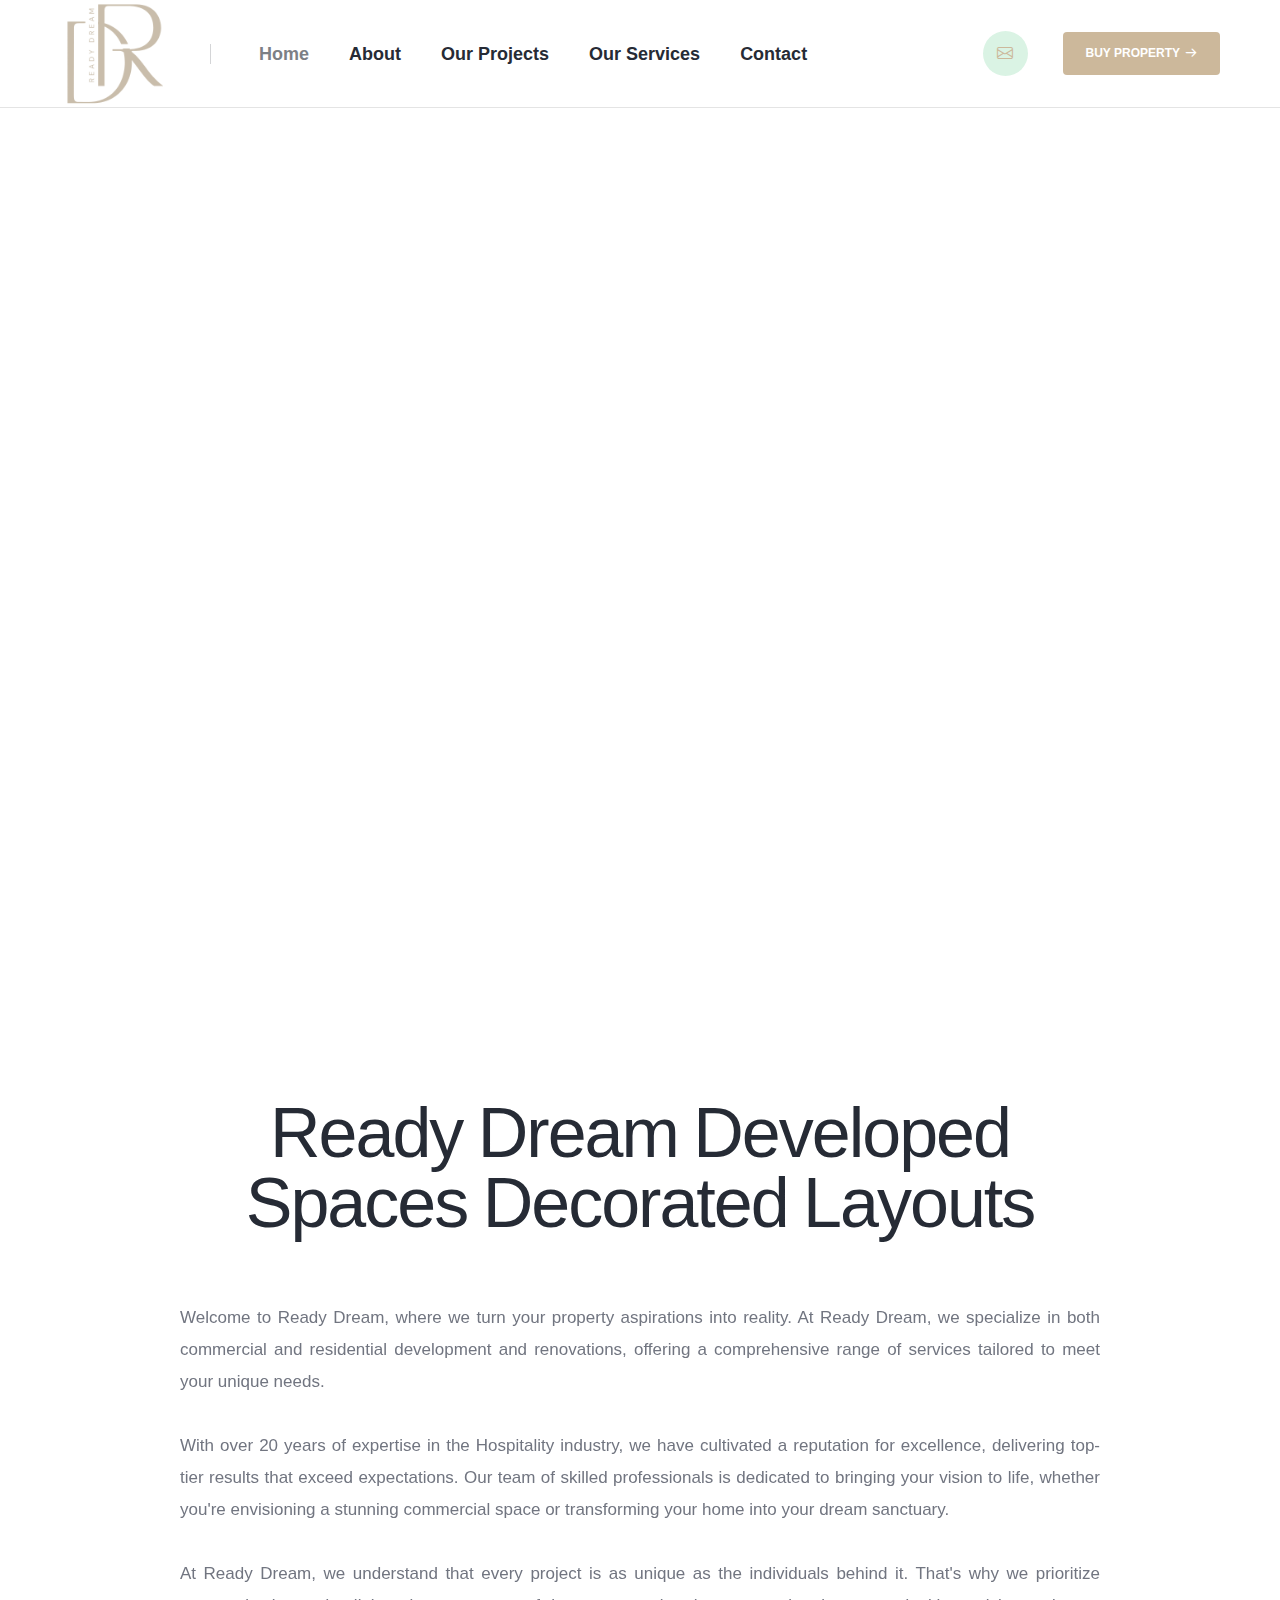
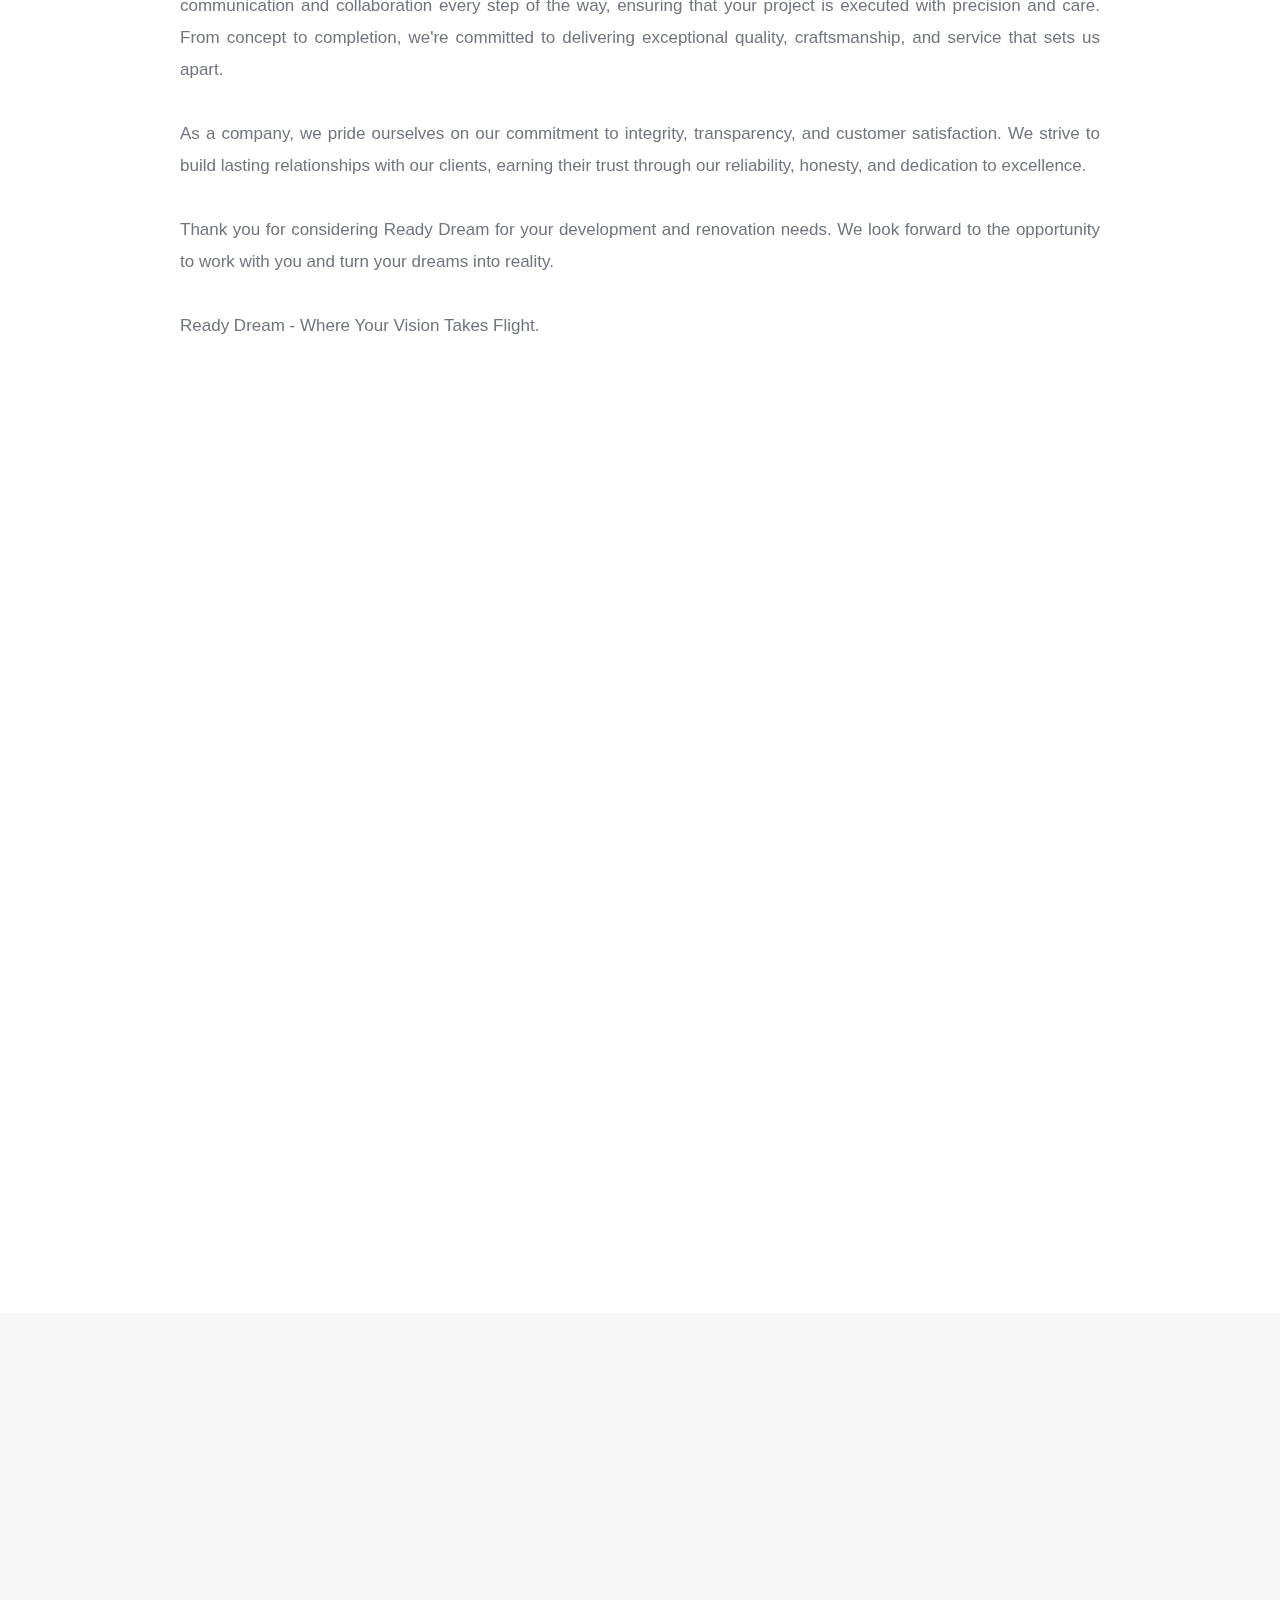
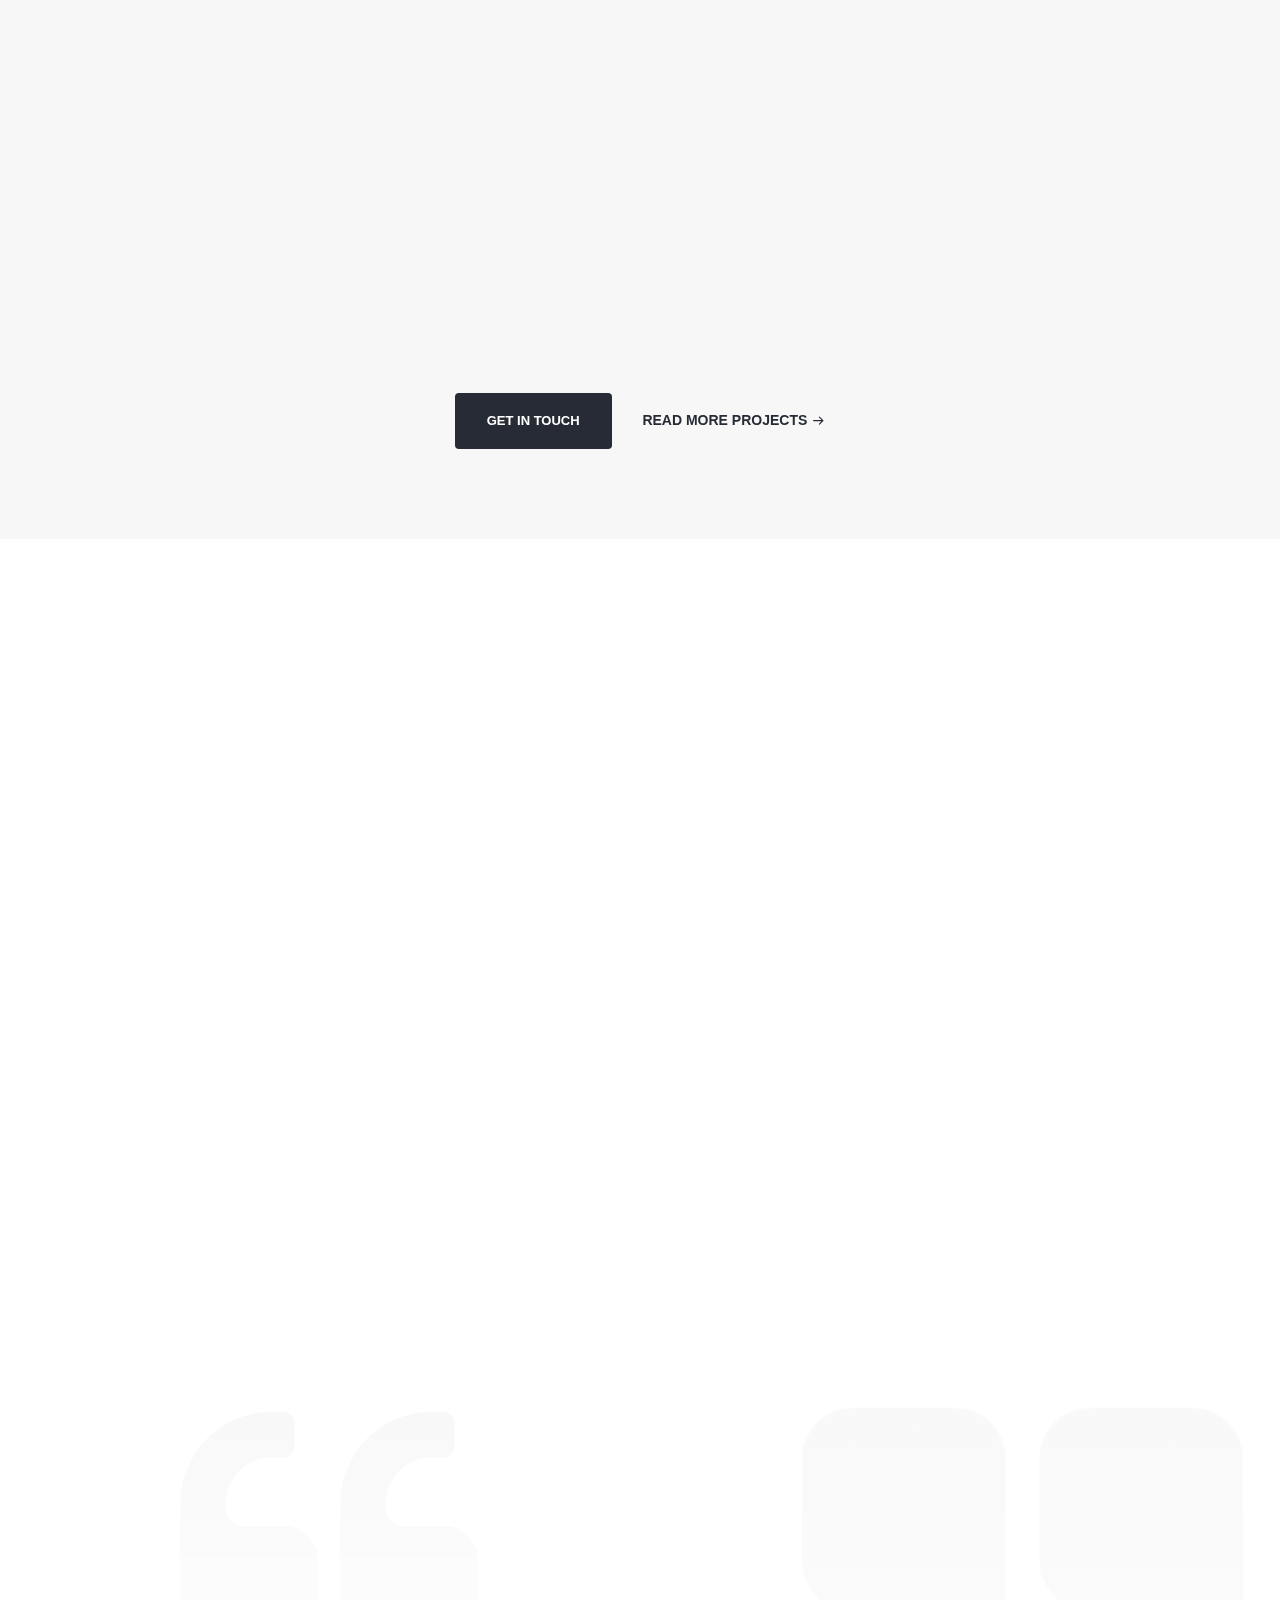
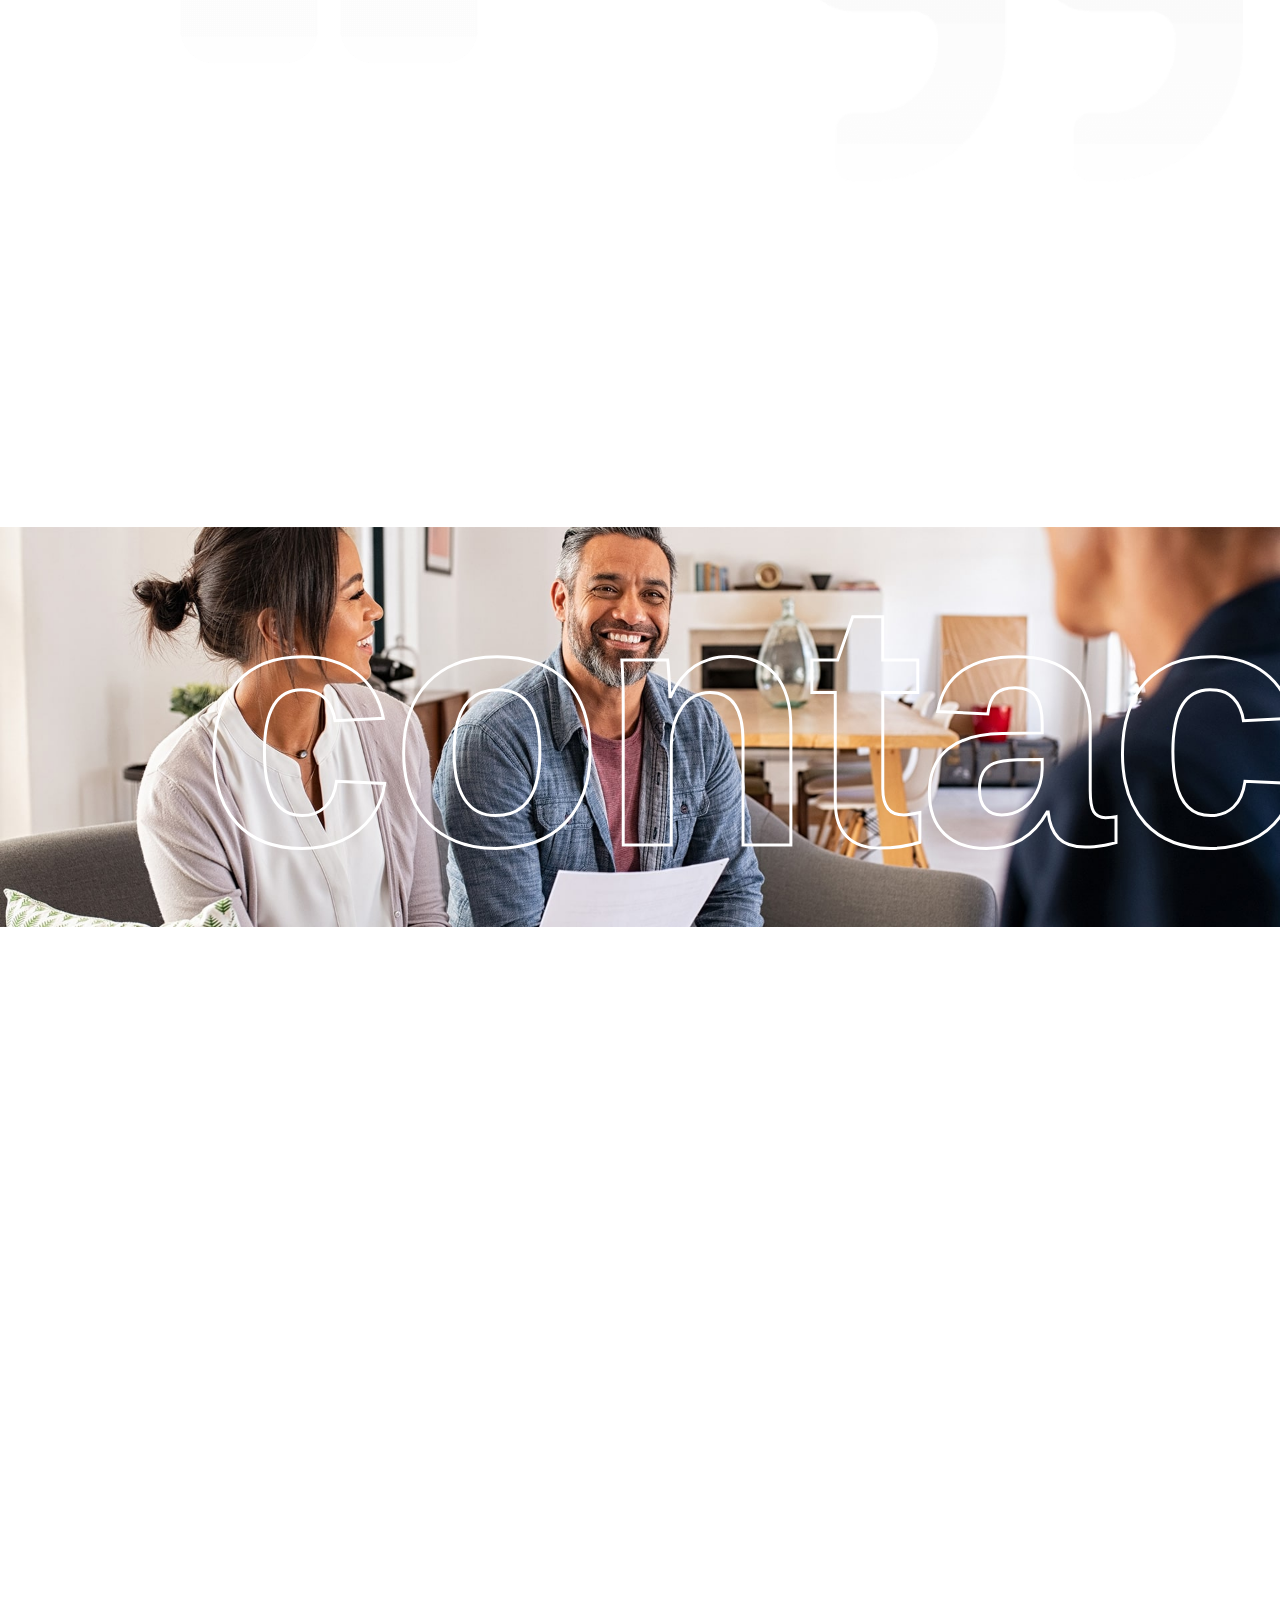
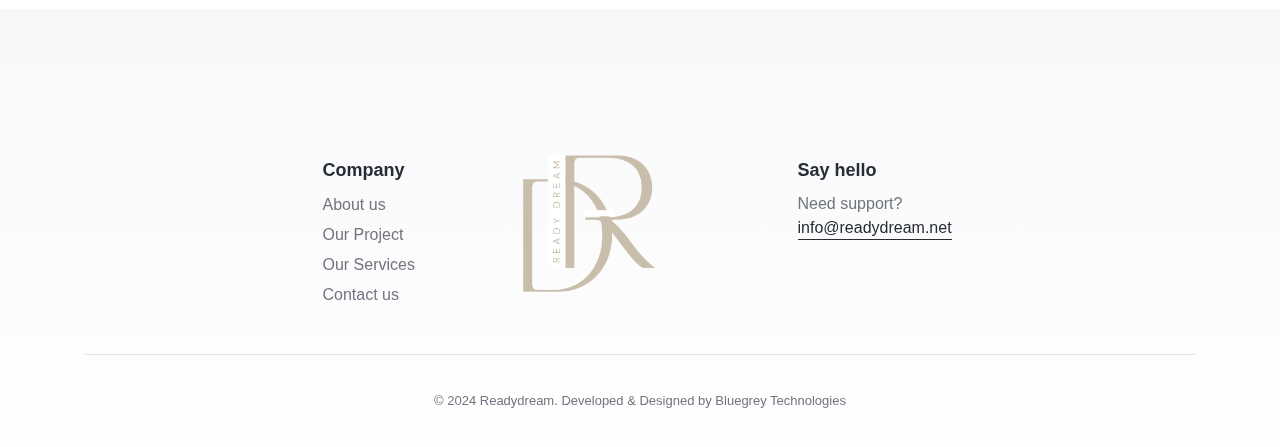
==== commit 561cb459: "chore: Update email addresses and image URLs" ====
--- a/index.html
+++ b/index.html
@@ -257,12 +257,12 @@
               <div
                 class="d-flex align-items-center widget-text fw-600 alt-font"
               >
-                <a href="mailto:inquiry@readydream.net" class="d-inline-block"
+                <a href="mailto:info@readydream.net" class="d-inline-block"
                   ><span
                     class="d-inline-block align-middle me-10px bg-base-color-transparent h-45px w-45px text-center rounded-circle fs-16 lh-46 text-base-color"
                     ><i class="bi bi-envelope"></i></span
                   ><span class="d-none d-xxl-inline-block"
-                    >inquiry@readydream.net</span
+                    >info@readydream.net</span
                   ></a
                 >
               </div>
@@ -296,16 +296,14 @@
 
     <section class="p-0 top-space-margin">
       <div
-        class="swiper full-screen md-h-600px sm-h-500px swiper-number-pagination-style-01 magic-cursor drag-cursor"
+        class="swiper full-screen md-h-600px sm-h-500px swiper-number-pagination-style-01"
         data-slider-options='{ "slidesPerView": 1, "loop": true, "pagination": { "el": ".swiper-number", "clickable": true }, "navigation": { "nextEl": ".slider-one-slide-next-1", "prevEl": ".slider-one-slide-prev-1" }, "autoplay": { "delay": 4000, "disableOnInteraction": false },  "keyboard": { "enabled": true, "onlyInViewport": true }, "effect": "slide" }'
         data-number-pagination="1"
       >
         <div class="swiper-wrapper">
           <div
             class="swiper-slide cover-background"
-            style="
-              background-image: url('images/demo-real-estate-slider-03.jpg');
-            "
+            style="background-image: url('images/image.png')"
           >
             <div class="container h-100">
               <div class="row align-items-center h-100">
@@ -1485,9 +1483,9 @@
                   >Get in touch</span
                 >
                 <a
-                  href="mailto:inquiry@readydream.net"
+                  href="mailto:info@readydream.net"
                   class="text-decoration-line-bottom text-dark-gray"
-                  >inquiry@readydream.net</a
+                  >info@readydream.net</a
                 >
               </div>
             </div>
@@ -1757,9 +1755,9 @@
             >
             <span class="d-block lh-normal">Need support?</span>
             <a
-              href="mailto:inquiry@readydream.net"
+              href="mailto:info@readydream.net"
               class="text-dark-gray text-decoration-line-bottom lh-22 d-inline-block mb-20px"
-              >inquiry@readydream.net</a
+              >info@readydream.net</a
             >
             <!--span class="d-block lh-normal">Contact Number</span>
 <a href="tel:12345678910" class="text-dark-gray text-decoration-line-bottom lh-22 d-inline-block">+1 234 567 8910</a-->
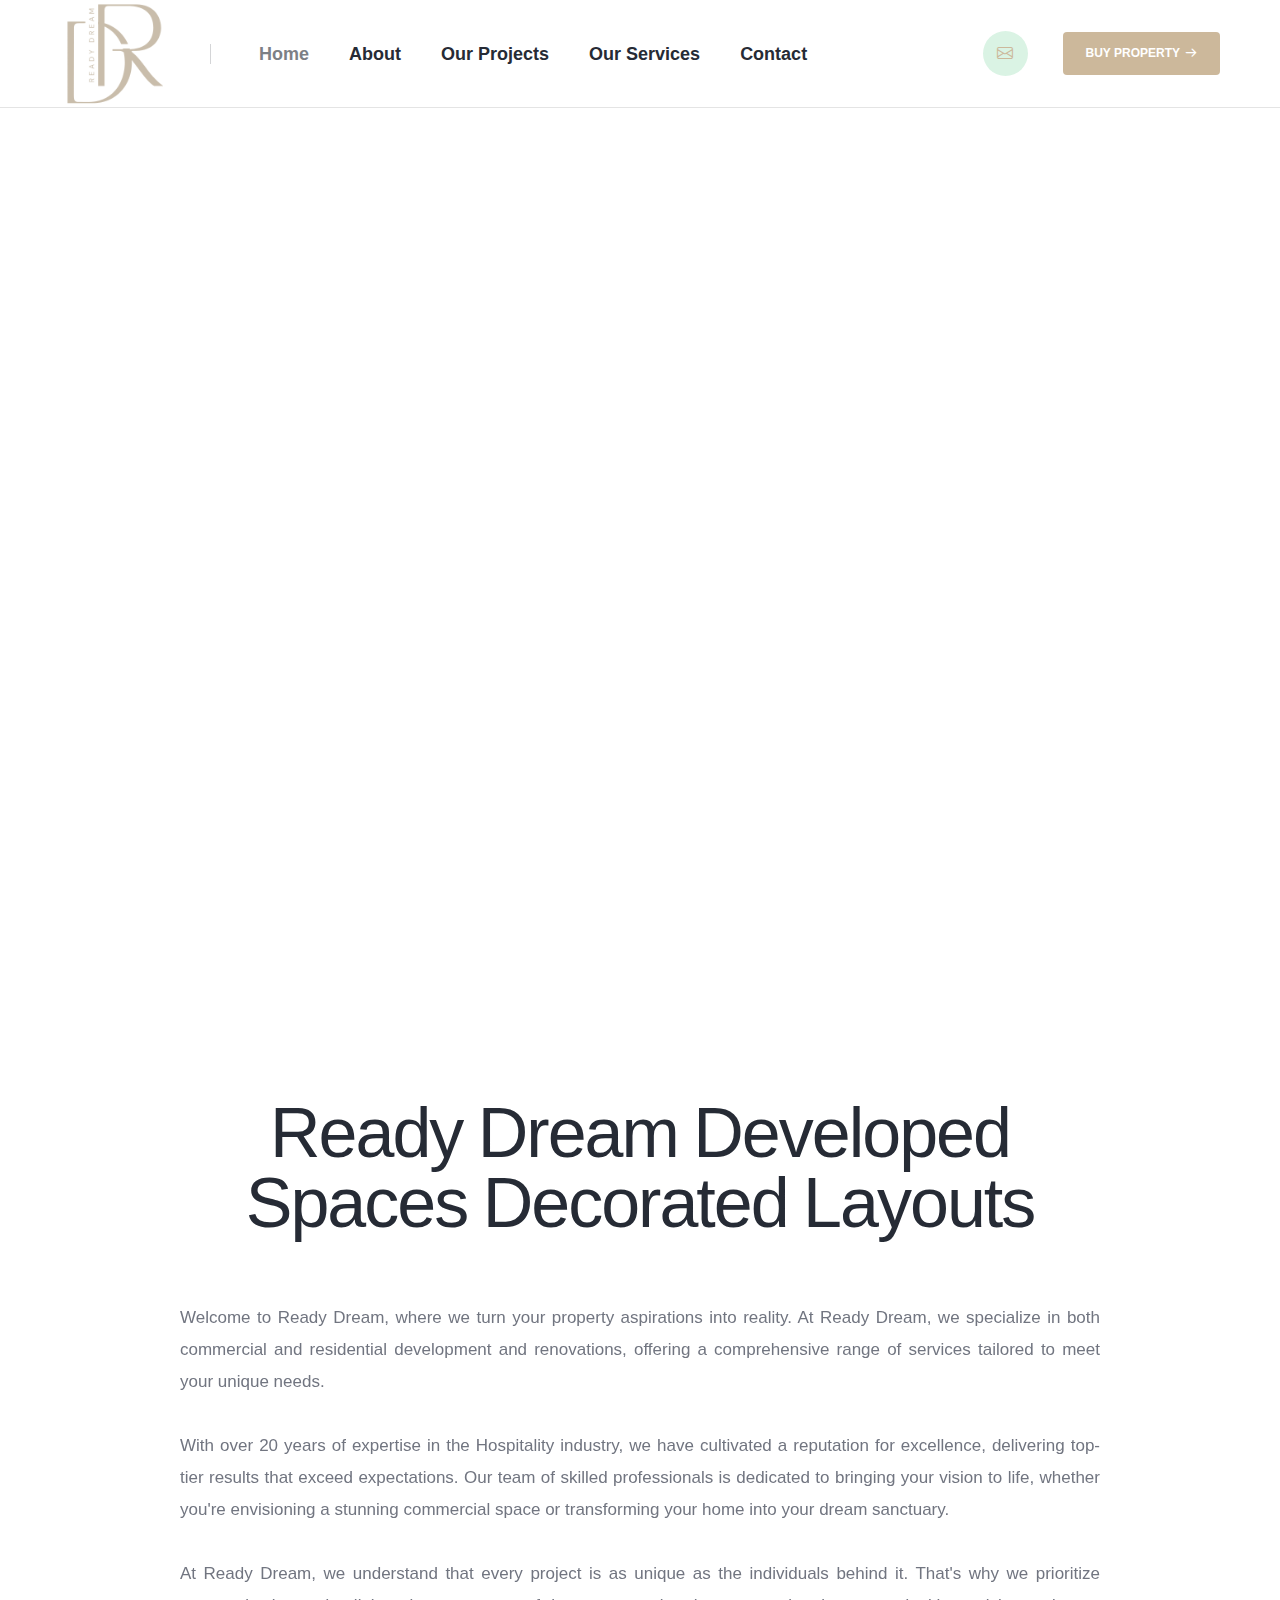
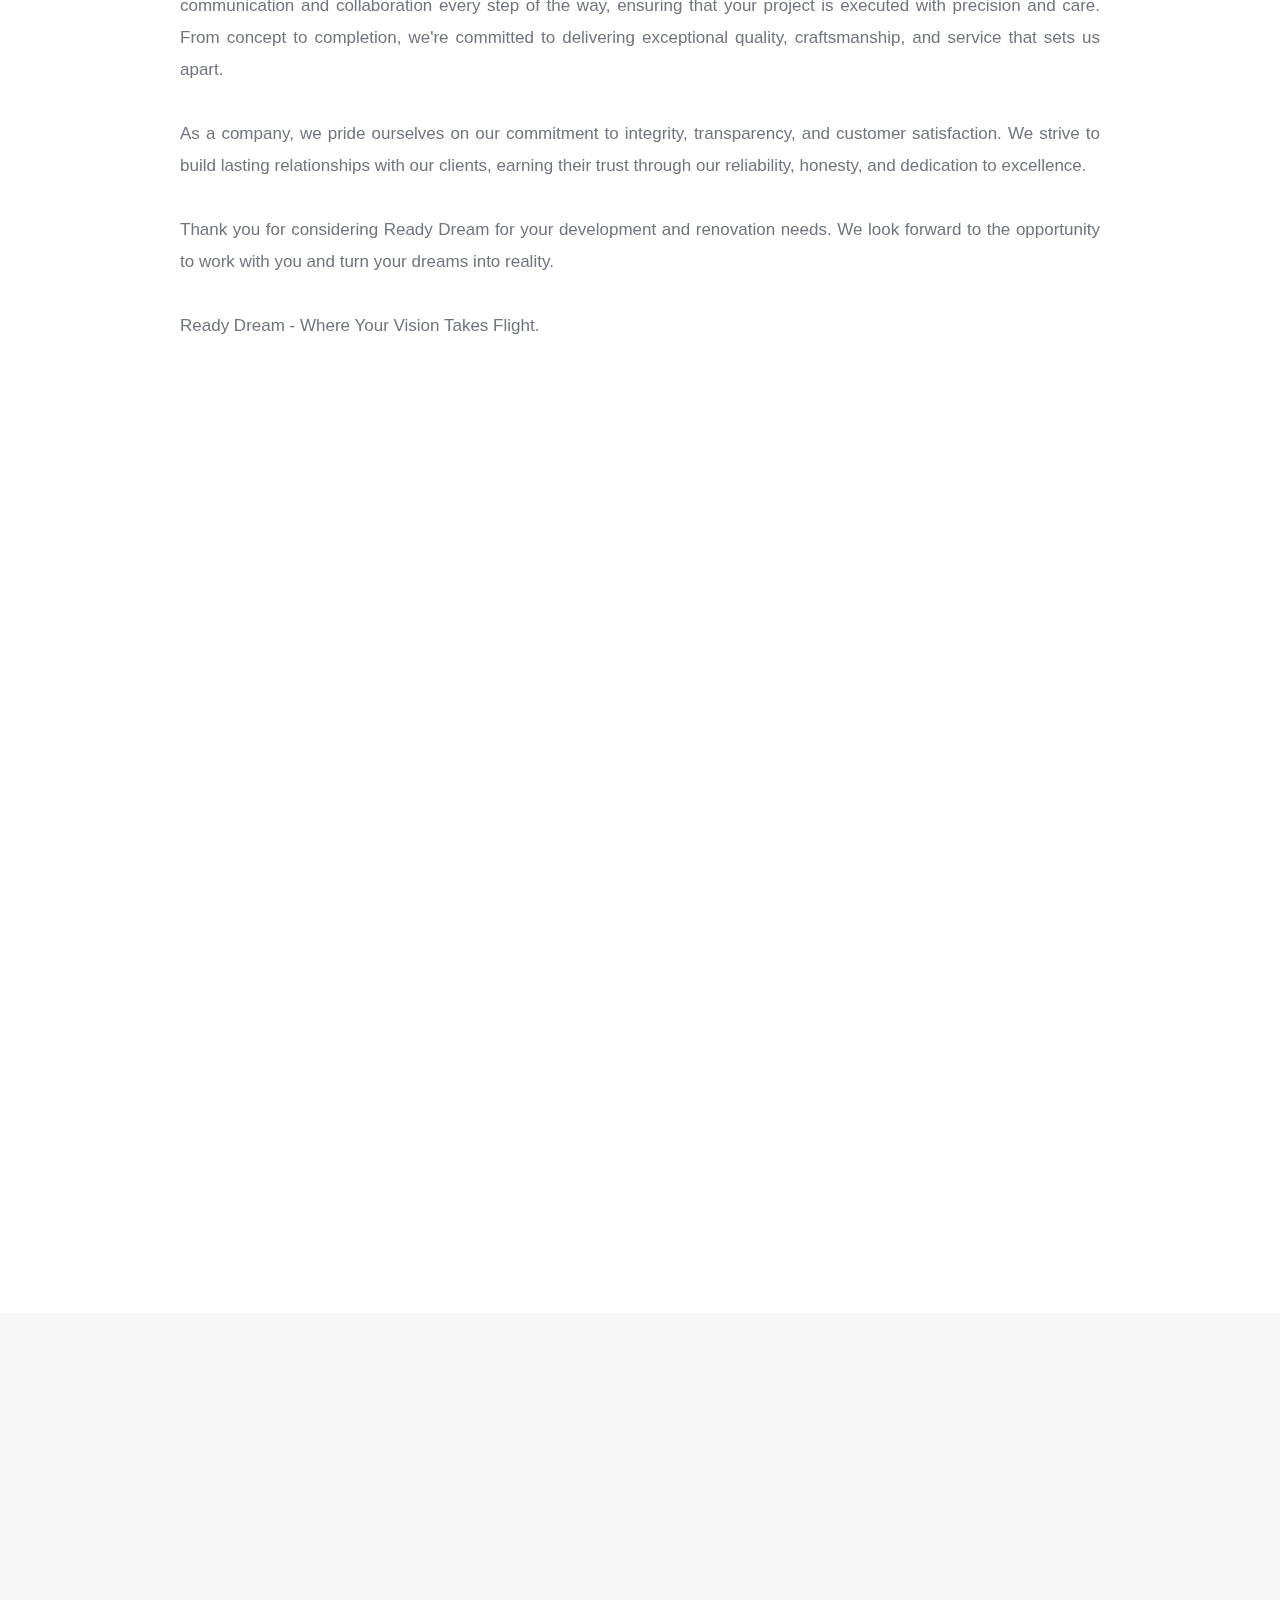
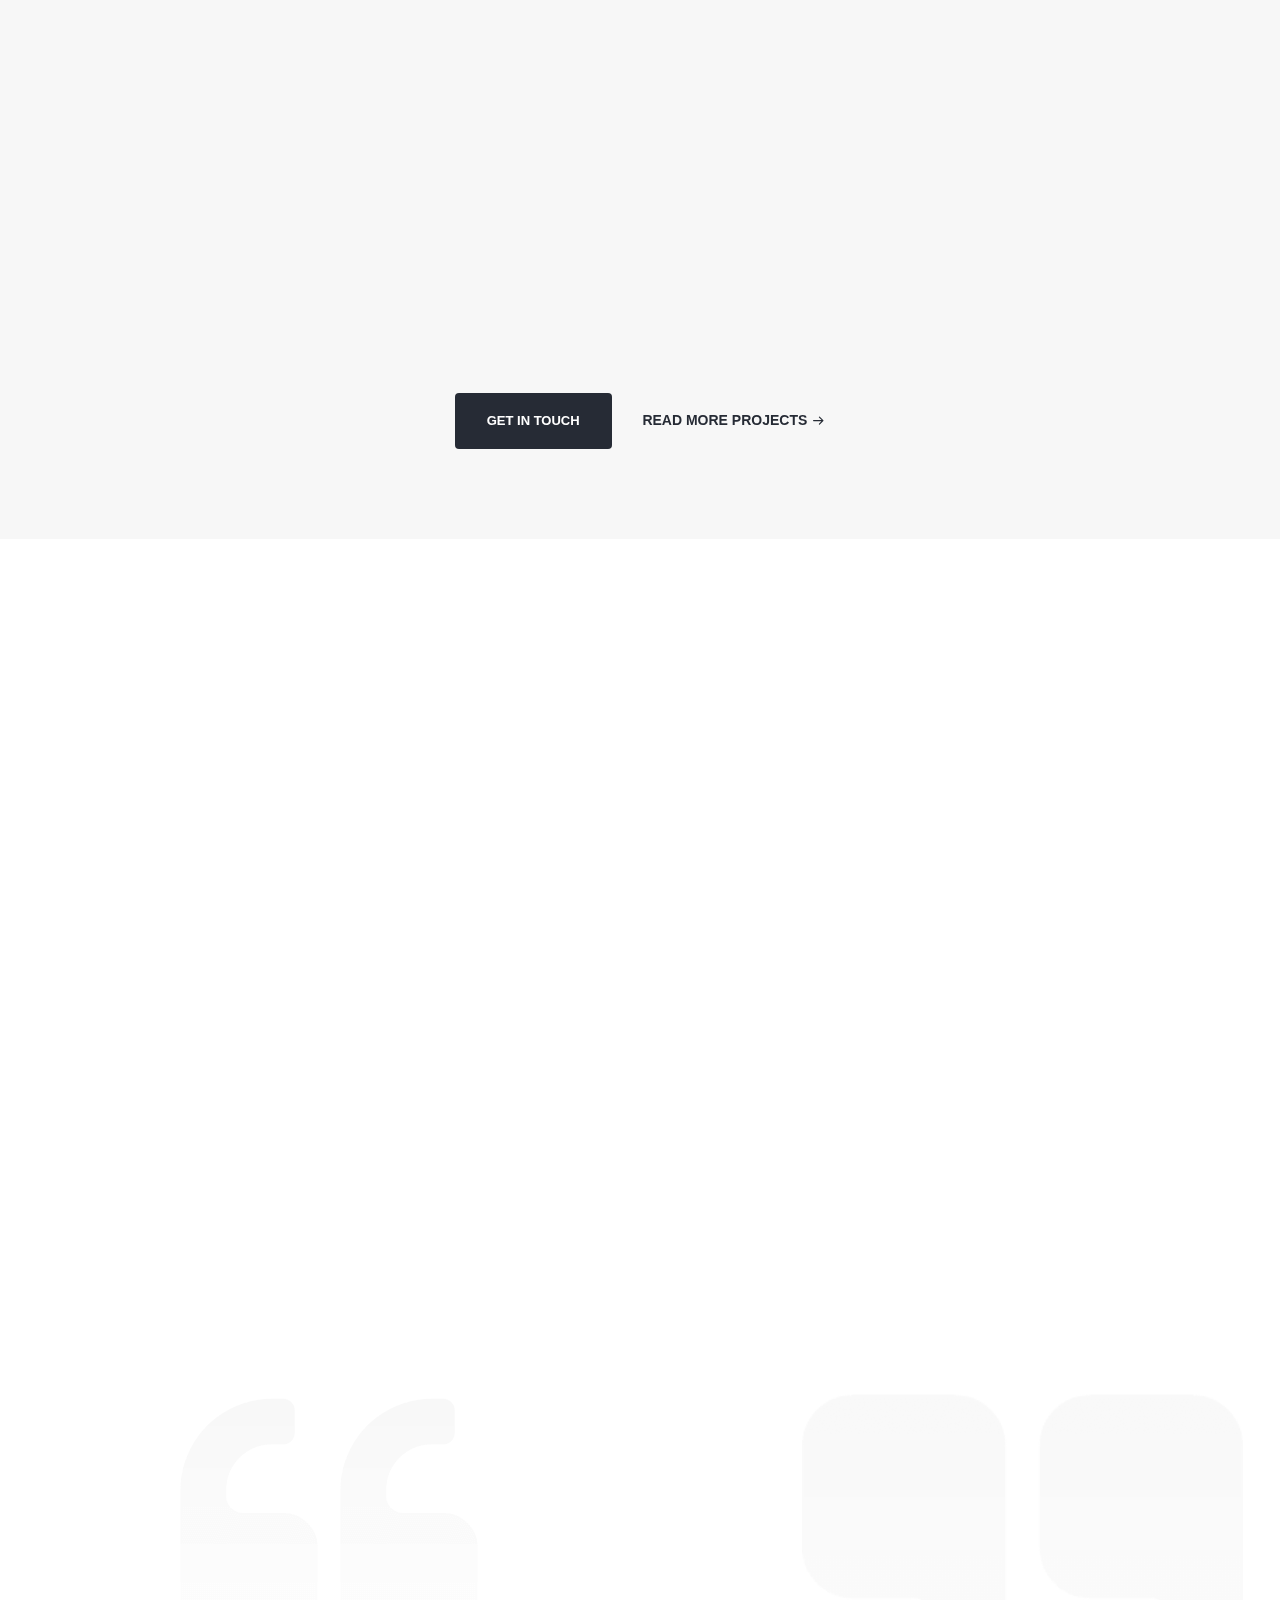
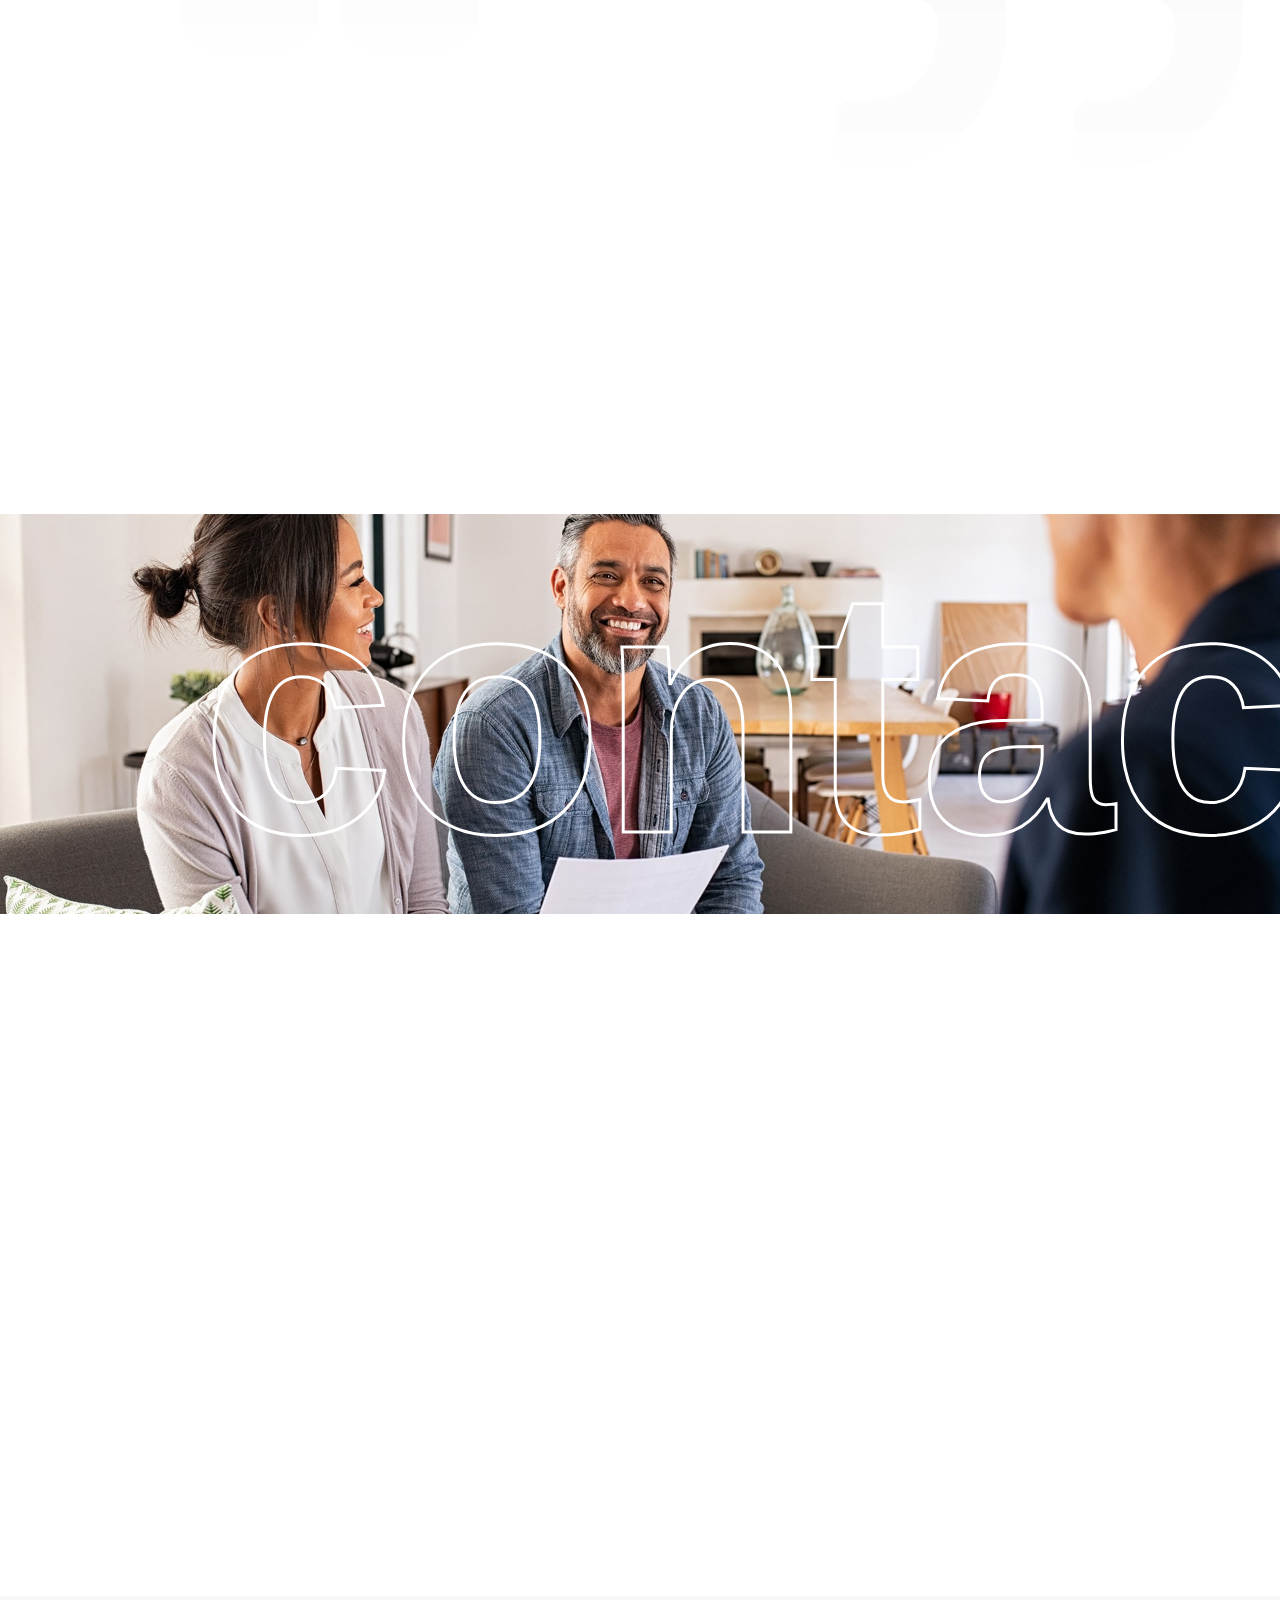
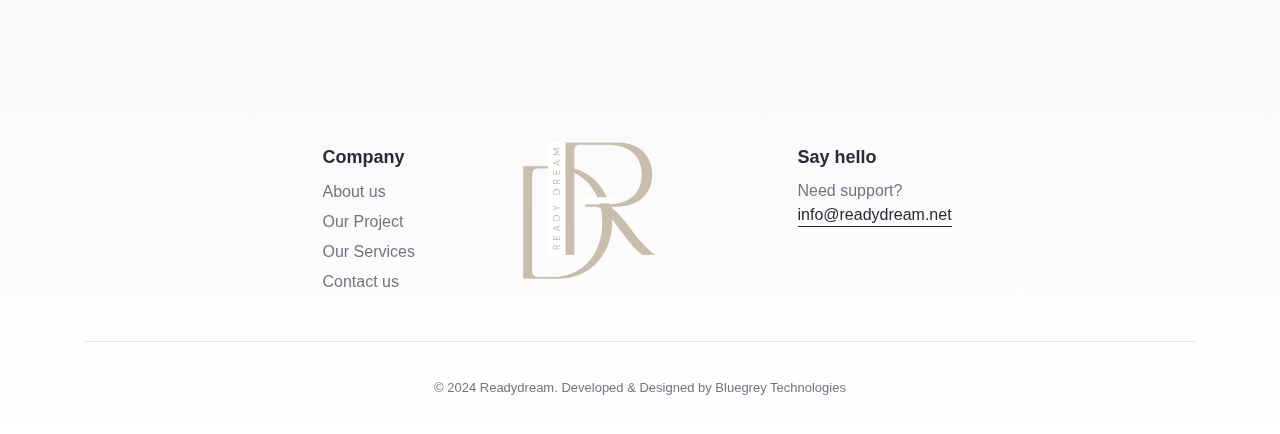
==== commit f712aabd: "chore: Update email addresses and SMTP configuration" ====
--- a/index.html
+++ b/index.html
@@ -91,158 +91,6 @@
                 <li class="nav-item">
                   <a href="#projectsid" class="nav-link">Our Projects</a>
                 </li>
-                <!--li class="nav-item dropdown submenu">
-<a href="demo-real-estate-rent.html" class="nav-link">Rent</a>
-<i class="fa-solid fa-angle-down dropdown-toggle" id="navbarDropdownMenuLink1" role="button" data-bs-toggle="dropdown" aria-expanded="false"></i>
-<div class="dropdown-menu submenu-content" aria-labelledby="navbarDropdownMenuLink1">
-<div class="d-lg-flex mega-menu m-auto ps-5 pe-5 md-ps-0 md-pe-0 md-pt-15px">
-<div class="row row-cols-2 row-cols-lg-5 row-cols-sm-3 w-100 mx-0 align-items-center justify-content-center">
-<div class="col md-mb-30px">
-<a href="demo-real-estate-rent.html" class="opacity-10 text-center justify-content-center flex-column d-flex">
-<span class="w-120px h-120px mb-15px mx-auto bg-white d-flex justify-content-center border-radius-100px box-shadow-large box-shadow-large-hover position-relative">
-<img src="images/demo-real-estate-icon-apartment.svg" class="w-50px" alt="">
-<span class="text-uppercase alt-font fw-700 text-base-color fs-12 lh-22 bg-base-color-transparent border-radius-4px position-absolute right-minus-5px top-5px ps-10px pe-10px">20K</span>
-</span>
-<span class="alt-font fw-600 fs-17 text-dark-gray">Apartment</span>
-</a>
-</div>
-<div class="col md-mb-30px">
-<a href="demo-real-estate-rent.html" class="opacity-10 text-center justify-content-center flex-column d-flex">
-<span class="w-120px h-120px mb-15px mx-auto bg-white d-flex justify-content-center border-radius-100px box-shadow-large box-shadow-large-hover position-relative">
-<img src="images/demo-real-estate-icon-condominium.svg" class="w-50px" alt="">
-<span class="text-uppercase alt-font fw-700 text-base-color fs-12 lh-22 bg-base-color-transparent border-radius-4px position-absolute right-minus-5px top-5px ps-10px pe-10px">18K</span>
-</span>
-<span class="alt-font fw-600 fs-17 text-dark-gray">Condominium</span>
-</a>
-</div>
-<div class="col md-mb-30px">
-<a href="demo-real-estate-rent.html" class="opacity-10 text-center justify-content-center flex-column d-flex">
-<span class="w-120px h-120px mb-15px mx-auto bg-white d-flex justify-content-center border-radius-100px box-shadow-large box-shadow-large-hover position-relative">
-<img src="images/demo-real-estate-icon-home.svg" class="w-50px" alt="">
-<span class="text-uppercase alt-font fw-700 text-base-color fs-12 lh-22 bg-base-color-transparent border-radius-4px position-absolute right-minus-5px top-5px ps-10px pe-10px">10K</span>
-</span>
-<span class="alt-font fw-600 fs-17 text-dark-gray">Home</span>
-</a>
-</div>
-<div class="col xs-mb-30px">
-<a href="demo-real-estate-rent.html" class="opacity-10 text-center justify-content-center flex-column d-flex">
-<span class="w-120px h-120px mb-15px mx-auto bg-white d-flex justify-content-center border-radius-100px box-shadow-large box-shadow-large-hover position-relative">
-<img src="images/demo-real-estate-icon-office.svg" class="w-50px" alt="">
-<span class="text-uppercase alt-font fw-700 text-base-color fs-12 lh-22 bg-base-color-transparent border-radius-4px position-absolute right-minus-5px top-5px ps-10px pe-10px">17K</span>
-</span>
-<span class="alt-font fw-600 fs-17 text-dark-gray">Office</span>
-</a>
-</div>
-<div class="col">
-<a href="demo-real-estate-rent.html" class="opacity-10 text-center justify-content-center flex-column d-flex">
-<span class="w-120px h-120px mb-15px mx-auto bg-white d-flex justify-content-center border-radius-100px box-shadow-large box-shadow-large-hover position-relative">
-<img src="images/demo-real-estate-icon-shop.svg" class="w-50px" alt="">
-<span class="text-uppercase alt-font fw-700 text-base-color fs-12 lh-22 bg-base-color-transparent border-radius-4px position-absolute right-minus-5px top-5px ps-10px pe-10px">09K</span>
-</span>
-<span class="alt-font fw-600 fs-17 text-dark-gray">Shop</span>
-</a>
-</div>
-</div>
-</div>
-</div>
-</li>
-<li class="nav-item dropdown submenu">
-<a href="demo-real-estate-sell.html" class="nav-link">Sell<span class="label bg-light-red text-red border-radius-26px">Hot</span></a>
-<i class="fa-solid fa-angle-down dropdown-toggle" id="navbarDropdownMenuLink2" role="button" data-bs-toggle="dropdown" aria-expanded="false"></i>
-<div class="dropdown-menu submenu-content" aria-labelledby="navbarDropdownMenuLink2">
-<div class="d-lg-flex mega-menu m-auto ps-5 pe-5 md-ps-0 md-pe-0 md-pt-15px">
-<div class="row row-cols-2 row-cols-lg-5 row-cols-sm-3 w-100 mx-0 align-items-center justify-content-center">
-<div class="col md-mb-30px">
-<a href="demo-real-estate-sell.html" class="opacity-10 text-center justify-content-center flex-column d-flex">
-<span class="w-120px h-120px mb-15px mx-auto bg-white d-flex justify-content-center border-radius-100px box-shadow-large box-shadow-large-hover position-relative">
-<img src="images/demo-real-estate-icon-apartment.svg" class="w-50px" alt="">
-<span class="text-uppercase alt-font fw-700 text-base-color fs-12 lh-22 bg-base-color-transparent border-radius-4px position-absolute right-minus-5px top-5px ps-10px pe-10px">20K</span>
-</span>
-<span class="alt-font fw-600 fs-17 text-dark-gray">Apartment</span>
-</a>
-</div>
-<div class="col md-mb-30px">
-<a href="demo-real-estate-sell.html" class="opacity-10 text-center justify-content-center flex-column d-flex">
-<span class="w-120px h-120px mb-15px mx-auto bg-white d-flex justify-content-center border-radius-100px box-shadow-large box-shadow-large-hover position-relative">
-<img src="images/demo-real-estate-icon-condominium.svg" class="w-50px" alt="">
-<span class="text-uppercase alt-font fw-700 text-base-color fs-12 lh-22 bg-base-color-transparent border-radius-4px position-absolute right-minus-5px top-5px ps-10px pe-10px">18K</span>
-</span>
-<span class="alt-font fw-600 fs-17 text-dark-gray">Condominium</span>
-</a>
-</div>
-<div class="col md-mb-30px">
-<a href="demo-real-estate-sell.html" class="opacity-10 text-center justify-content-center flex-column d-flex">
-<span class="w-120px h-120px mb-15px mx-auto bg-white d-flex justify-content-center border-radius-100px box-shadow-large box-shadow-large-hover position-relative">
-<img src="images/demo-real-estate-icon-home.svg" class="w-50px" alt="">
-<span class="text-uppercase alt-font fw-700 text-base-color fs-12 lh-22 bg-base-color-transparent border-radius-4px position-absolute right-minus-5px top-5px ps-10px pe-10px">10K</span>
-</span>
-<span class="alt-font fw-600 fs-17 text-dark-gray">Home</span>
-</a>
-</div>
-<div class="col xs-mb-30px">
-<a href="demo-real-estate-sell.html" class="opacity-10 text-center justify-content-center flex-column d-flex">
-<span class="w-120px h-120px mb-15px mx-auto bg-white d-flex justify-content-center border-radius-100px box-shadow-large box-shadow-large-hover position-relative">
-<img src="images/demo-real-estate-icon-office.svg" class="w-50px" alt="">
-<span class="text-uppercase alt-font fw-700 text-base-color fs-12 lh-22 bg-base-color-transparent border-radius-4px position-absolute right-minus-5px top-5px ps-10px pe-10px">17K</span>
-</span>
-<span class="alt-font fw-600 fs-17 text-dark-gray">Office</span>
-</a>
-</div>
-<div class="col">
-<a href="demo-real-estate-sell.html" class="opacity-10 text-center justify-content-center flex-column d-flex">
-<span class="w-120px h-120px mb-15px mx-auto bg-white d-flex justify-content-center border-radius-100px box-shadow-large box-shadow-large-hover position-relative">
-<img src="images/demo-real-estate-icon-shop.svg" class="w-50px" alt="">
-<span class="text-uppercase alt-font fw-700 text-base-color fs-12 lh-22 bg-base-color-transparent border-radius-4px position-absolute right-minus-5px top-5px ps-10px pe-10px">09K</span>
-</span>
-<span class="alt-font fw-600 fs-17 text-dark-gray">Shop</span>
-</a>
-</div>
-</div>
-</div>
-</div>
-</li>
-<li class="nav-item dropdown dropdown-with-icon">
-<a href="demo-real-estate-agents.html" class="nav-link">Agents</a>
-<i class="fa-solid fa-angle-down dropdown-toggle" id="navbarDropdownMenuLink3" role="button" data-bs-toggle="dropdown" aria-expanded="false"></i>
-<ul class="dropdown-menu" aria-labelledby="navbarDropdownMenuLink3">
-<li>
-<a href="demo-real-estate-agent-details.html"><img src="images/avtar-24.jpg" alt="">
-<div class="submenu-icon-content">
-<span>Evan thomson</span>
-<p>I'm Evan, Expert in sales executive.</p>
-</div>
-</a>
-</li>
-<li>
-<a href="demo-real-estate-agent-details.html"><img src="images/avtar-25.jpg" alt="">
-<div class="submenu-icon-content">
-<span>Bryan jonhson</span>
-<p>I'm Bryan, Expert in property broker.</p>
-</div>
-</a>
-</li>
-<li>
-<a href="demo-real-estate-agent-details.html"><img src="images/avtar-26.jpg" alt="">
-<div class="submenu-icon-content">
-<span>Jemmy watson</span>
-<p>I'm Jemmy, Expert in property lawyer.</p>
-</div>
-</a>
-</li>
-<li>
-<a href="demo-real-estate-agent-details.html"><img src="images/avtar-27.jpg" alt="">
-<div class="submenu-icon-content">
-<span>Jeremy dupont</span>
-<p>I'm Jeremy, Expert in property broker.</p>
-</div>
-</a>
-</li>
-<li>
-<a href="demo-real-estate-agents.html" class="btn btn-dark-gray btn-round-edge align-self-center text-center text-white">All view agents</a>
-</li>
-</ul>
-</li-->
-                <!--li class="nav-item"><a href="#blogid" class="nav-link">Blog</a></li-->
                 <li class="nav-item">
                   <a href="#serviceid" class="nav-link">Our Services</a>
                 </li>
@@ -332,31 +180,6 @@
                 </div>
               </div>
             </div>
-
-            <!--div class="position-absolute col-xxl-5 col-lg-6 right-0px bottom-0px pt-50px pb-40px ps-40px pe-40px lg-p-35px d-none d-lg-inline-block bg-white border-radius-left-8px" data-anime="{ &quot;translateX&quot;: [50, 0], &quot;translateY&quot;: [0, 0], &quot;opacity&quot;: [0,1], &quot;duration&quot;: 600, &quot;delay&quot;: 300, &quot;staggervalue&quot;: 300, &quot;easing&quot;: &quot;easeOutQuad&quot; }">
-<div class="row justify-content-center">
-<div class="col-xl-7 lg-mb-25px">
-<div class="row">
-<div class="col text-center border-end border-color-extra-medium-gray">
-<img class="mb-5px h-50px" src="images/demo-real-estate-icon-bed.svg" alt="">
-<span class="alt-font fs-16 fw-500 d-block">4 Beds</span>
-</div>
-<div class="col text-center border-end border-color-extra-medium-gray">
-<img class="mb-5px h-50px" src="images/demo-real-estate-icon-bath.svg" alt="">
-<span class="alt-font fs-16 fw-500 d-block">3 Baths</span>
-</div>
-<div class="col text-center border-end lg-border-end-0 border-color-extra-medium-gray">
-<img class="mb-5px h-50px" src="images/demo-real-estate-icon-car.svg" alt="">
-<span class="alt-font fs-16 fw-500 d-block">4 Parking</span>
-</div>
-</div>
-</div>
-<div class="col-xl-5 ps-35px lg-ps-15px text-center text-xl-start">
-<span class="fw-500 mb-5px d-block alt-font">For sell price</span>
-<h4 class="text-dark-gray fw-700 alt-font mb-0 ls-minus-1px">$30,99,000</h4>
-</div>
-</div>
-</div-->
           </div>
 
           <div
@@ -392,7 +215,6 @@
                 </div>
               </div>
             </div>
-            <!--div class="position-absolute col-xxl-5 col-lg-6 right-0px bottom-0px pt-50px pb-40px ps-40px pe-40px lg-p-35px d-none d-lg-inline-block bg-white border-radius-left-8px" data-anime="{ &quot;translateX&quot;: [50, 0], &quot;translateY&quot;: [0, 0], &quot;opacity&quot;: [0,1], &quot;duration&quot;: 600, &quot;delay&quot;: 300, &quot;staggervalue&quot;: 300, &quot;easing&quot;: &quot;easeOutQuad&quot; }">
 <div class="row">
 <div class="col-xl-7 lg-mb-25px">
 <div class="row">
@@ -452,30 +274,7 @@
                 </div>
               </div>
             </div>
-            <!--div class="position-absolute col-xxl-5 col-lg-6 right-0px bottom-0px pt-50px pb-40px ps-40px pe-40px lg-p-35px d-none d-lg-inline-block bg-white border-radius-left-8px" data-anime="{ &quot;translateX&quot;: [50, 0], &quot;translateY&quot;: [0, 0], &quot;opacity&quot;: [0,1], &quot;duration&quot;: 600, &quot;delay&quot;: 300, &quot;staggervalue&quot;: 300, &quot;easing&quot;: &quot;easeOutQuad&quot; }">
-<div class="row">
-<div class="col-xl-7 lg-mb-25px">
-<div class="row">
-<div class="col text-center border-end border-color-extra-medium-gray">
-<img class="mb-5px h-50px" src="images/demo-real-estate-icon-bed.svg" alt="">
-<span class="alt-font fs-16 fw-500 d-block">3 Beds</span>
-</div>
-<div class="col text-center border-end border-color-extra-medium-gray">
-<img class="mb-5px h-50px" src="images/demo-real-estate-icon-bath.svg" alt="">
-<span class="alt-font fs-16 fw-500 d-block">3 Baths</span>
-</div>
-<div class="col text-center border-end lg-border-end-0 border-color-extra-medium-gray">
-<img class="mb-5px h-50px" src="images/demo-real-estate-icon-car.svg" alt="">
-<span class="alt-font fs-16 fw-500 d-block">2 Parking</span>
-</div>
-</div>
-</div>
-<div class="col-xl-5 ps-35px lg-ps-15px text-center text-xl-start">
-<span class="fw-500 mb-5px d-block alt-font">For sell price</span>
-<h4 class="text-dark-gray fw-700 alt-font mb-0 ls-minus-1px">$23,99,000</h4>
-</div>
-</div>
-</div-->
+            
           </div>
         </div>
 
@@ -642,93 +441,6 @@
       </div>
     </section>
 
-    <!--section class="p-0 border-top border-color-extra-medium-gray">
-<div class="container">
-<div class="row row-cols-1 row-cols-lg-6 row-cols-md-3 row-cols-sm-2 justify-content-center g-0 bg-white" data-anime="{ &quot;el&quot;: &quot;childs&quot;, &quot;translateX&quot;: [50, 0], &quot;opacity&quot;: [0,1], &quot;duration&quot;: 1200, &quot;delay&quot;: 0, &quot;staggervalue&quot;: 150, &quot;easing&quot;: &quot;easeOutQuad&quot; }">
-
-<div class="col d-flex align-items-center text-center text-lg-start icon-with-text-style-04 border-end md-border-start md-border-bottom sm-border-start-0 xs-border-end-0 border-color-extra-medium-gray position-relative xs-pt-60px xs-pb-60px">
-<span class="fs-26 lh-30 d-inline-block alt-font text-dark-gray fw-600 mb-0 w-100 sm-w-85 mx-auto shadow-none" data-shadow-animation="true" data-animation-delay="700">What are you <span class="fw-600 text-highlight">looking<span class="bg-base-color h-6px bottom-3px opacity-3 separator-animation"></span></span> for?</span>
-</div>
-
-
-<div class="col icon-with-text-style-04 border-end md-border-bottom sm-border-end-0 border-color-extra-medium-gray position-relative">
-<div class="feature-box pt-45px pb-25px">
-<div class="feature-box-icon mb-10px">
-<div class="text-uppercase alt-font fw-700 text-base-color fs-12 lh-22 bg-base-color-transparent border-radius-4px position-absolute left-18px top-18px ps-10px pe-10px">20K</div>
-<a href="demo-real-estate-sell.html" class="d-block">
-<img src="images/demo-real-estate-icon-apartment.svg" alt="">
-</a>
-</div>
-<div class="feature-box-content">
-<a href="demo-real-estate-sell.html" class="alt-font text-dark-gray text-dark-gray-hover fw-700 fs-15 lh-20 text-uppercase">Apartment</a>
-</div>
-</div>
-</div>
-
-
-<div class="col icon-with-text-style-04 border-end md-border-bottom xs-border-end-0 border-color-extra-medium-gray position-relative">
-<div class="feature-box pt-45px pb-25px">
-<div class="feature-box-icon mb-10px">
-<div class="text-uppercase alt-font fw-700 text-base-color fs-12 lh-22 bg-base-color-transparent border-radius-4px position-absolute left-18px top-18px ps-10px pe-10px">18K</div>
-<a href="demo-real-estate-sell.html" class="d-block">
-<img src="images/demo-real-estate-icon-condominium.svg" alt="">
-</a>
-</div>
-<div class="feature-box-content">
-<a href="demo-real-estate-sell.html" class="alt-font text-dark-gray text-dark-gray-hover fw-700 fs-15 lh-20 text-uppercase">Condominium</a>
-</div>
-</div>
-</div>
-
-
-<div class="col icon-with-text-style-04 border-end md-border-start sm-border-end-0 sm-border-start-0 sm-border-bottom border-color-extra-medium-gray position-relative">
-<div class="feature-box pt-45px pb-25px">
-<div class="feature-box-icon mb-10px">
-<div class="text-uppercase alt-font fw-700 text-base-color fs-12 lh-22 bg-base-color-transparent border-radius-4px position-absolute left-18px top-18px ps-10px pe-10px">22K</div>
-<a href="demo-real-estate-sell.html" class="d-block">
-<img src="images/demo-real-estate-icon-home.svg" alt="">
-</a>
-</div>
-<div class="feature-box-content">
-<a href="demo-real-estate-sell.html" class="alt-font text-dark-gray text-dark-gray-hover fw-700 fs-15 lh-20 text-uppercase">Home</a>
-</div>
-</div>
-</div>
-
-
-<div class="col icon-with-text-style-04 border-end xs-border-end-0 xs-border-bottom border-color-extra-medium-gray position-relative">
-<div class="feature-box pt-45px pb-25px">
-<div class="feature-box-icon mb-10px">
-<div class="text-uppercase alt-font fw-700 text-base-color fs-12 lh-22 bg-base-color-transparent border-radius-4px position-absolute left-18px top-18px ps-10px pe-10px">09K</div>
-<a href="demo-real-estate-sell.html" class="d-block">
-<img src="images/demo-real-estate-icon-office.svg" alt="">
-</a>
-</div>
-<div class="feature-box-content">
-<a href="demo-real-estate-sell.html" class="alt-font text-dark-gray text-dark-gray-hover fw-700 fs-15 lh-20 text-uppercase">Office</a>
-</div>
-</div>
-</div>
-
-
-<div class="col icon-with-text-style-04 border-color-extra-medium-gray md-border-end sm-border-end-0 position-relative">
-<div class="feature-box pt-45px pb-25px">
-<div class="feature-box-icon mb-10px">
-<div class="text-uppercase alt-font fw-700 text-base-color fs-12 lh-22 bg-base-color-transparent border-radius-4px position-absolute left-18px top-18px ps-10px pe-10px">20K</div>
-<a href="demo-real-estate-sell.html" class="d-block">
-<img src="images/demo-real-estate-icon-shop.svg" alt="">
-</a>
-</div>
-<div class="feature-box-content">
-<a href="demo-real-estate-sell.html" class="alt-font text-dark-gray text-dark-gray-hover fw-700 fs-15 lh-20 text-uppercase">Shop</a>
-</div>
-</div>
-</div>
-
-</div>
-</div>
-</section-->
-
     <section id="projectsid" class="bg-very-light-gray">
       <div class="container">
         <div class="row align-items-center mb-6 xs-mb-8">
@@ -753,9 +465,7 @@
             class="col-md-4"
             data-anime='{ "translateX": [30, 0], "opacity": [0,1], "duration": 1200, "delay": 0, "staggervalue": 300, "easing": "easeOutQuad" }'
           >
-            <!--div class="d-flex justify-content-center justify-content-md-end">
-<a href="demo-real-estate-sell.html" class="fw-600 alt-font text-dark-gray text-dark-gray-hover d-flex align-items-center">View all property<span class="d-flex align-items-center justify-content-center bg-dark-gray h-40px w-40px text-center rounded-circle fs-16 text-white ms-10px"><i class="feather icon-feather-arrow-right"></i></span></a>
-</div-->
+       
           </div>
         </div>
         <div
@@ -872,61 +582,23 @@
             <span class="fs-20 d-inline-block mb-15px text-base-color"
               >Why choose our service</span
             >
-            <h3
-              class="alt-font fw-500 text-dark-gray ls-minus-1px shadow-none"
-              data-shadow-animation="true"
-              data-animation-delay="700"
-            >
-              Accurate to Ready Dream
-              <span
-                >property's<span
-                  class="bg-base-color h-10px bottom-1px opacity-3 separator-animation"
-                ></span
-              ></span>
-              details.
-            </h3>
-            <div class="mt-50px mb-50px sm-mt-40px sm-mb-40px">
-              <div class="icon-with-text-style-08 mb-30px">
-                <div class="feature-box feature-box-left-icon overflow-hidden">
-                  <div class="feature-box-icon">
-                    <img
-                      src="images/demo-real-estate-icon-04.png"
-                      class="w-80px"
-                      alt=""
-                    />
-                  </div>
-                  <div class="feature-box-content last-paragraph-no-margin">
-                    <span
-                      class="text-dark-gray fs-19 alt-font mb-5px fw-600 d-block"
-                      >Investment Potential</span
-                    >
-                    <p class="w-80 lg-w-100">Appreciation and rental fields.</p>
-                  </div>
-                </div>
-              </div>
-
-              <div class="icon-with-text-style-08">
-                <div class="feature-box feature-box-left-icon overflow-hidden">
-                  <div class="feature-box-icon">
-                    <img
-                      src="images/demo-real-estate-icon-05.png"
-                      class="w-80px"
-                      alt=""
-                    />
-                  </div>
-                  <div class="feature-box-content last-paragraph-no-margin">
-                    <span
-                      class="text-dark-gray fs-19 alt-font mb-5px fw-600 d-block"
-                      >Innovative Design</span
-                    >
-                    <p class="w-80 lg-w-100">
-                      Modern layouts and energy-efficient features.
-                    </p>
-                  </div>
-                </div>
-              </div>
-            </div>
-            <!--div class="d-inline-block">
+            <p>
+              We go beyond building and renting spaces by offering comprehensive
+              property management services that ensure all our properties are
+              well-maintained and continuously enhanced. Our team is dedicated
+              to providing exceptional tenant support and upholding the highest
+              standards of property care.
+            </p>
+
+            <span class="fs-20 d-inline-block mb-15px text-base-color"
+              >Sustainability</span
+            >
+            <p>
+              We are committed to sustainability and responsible development.
+              Our projects are designed with eco-friendly practices and
+              materials to minimize environmental impact while improving energy
+              efficiency and reducing operational costs.
+            </p>
 <a href="demo-real-estate-about.html" class="btn btn-dark-gray btn-medium btn-round-edge me-15px xs-mb-10px">about more</a>
 <a href="demo-real-estate-agents.html" class="btn btn-medium btn-round-edge btn-transparent-light-gray border-1 fw-700 xs-mb-10px">Trusted agents</a>
 </div-->
@@ -958,293 +630,15 @@
                   </span>
                 </span>
               </a>
-              <!--figcaption class="position-absolute text-center border-radius-5px right-25px bottom-25px ps-30px pe-30px blur-box bg-white-transparent">
-<h1 class="mx-auto mb-0 fw-700 alt-font text-dark-gray mb-5px mt-25px">4.9</h1>
-<div class="text-base-color fs-19 ls-2px lh-10">
-<i class="bi bi-star-fill"></i><i class="bi bi-star-fill"></i><i class="bi bi-star-fill"></i><i class="bi bi-star-fill"></i><i class="bi bi-star-fill"></i>
-</div>
-<span class="text-dark-gray text-uppercase fs-13 fw-700 alt-font mb-15px d-inline-block">TrustScore</span>
-</figcaption-->
             </figure>
           </div>
         </div>
         <div
           class="row justify-content-center"
           data-anime='{ "translateY": [0, 0], "opacity": [0,1], "duration": 1200, "delay": 0, "staggervalue": 150, "easing": "easeOutQuad" }'
-        >
-          <div class="col-auto icon-with-text-style-08">
-            <div class="feature-box feature-box-left-icon-middle">
-              <div class="feature-box-icon me-10px">
-                <i class="bi bi-pin-map icon-medium text-base-color"></i>
-              </div>
-              <div
-                class="feature-box-content alt-font text-dark-gray fs-22 fw-600"
-              >
-                Our selection of the best places around the
-                <span>world and pick yours.</span>
-              </div>
-            </div>
-          </div>
-        </div>
+        ></div>
       </div>
     </section>
-
-    <!--section class="overflow-hidden bg-gradient-very-light-gray">
-<div class="container">
-<div class="row align-items-center">
-<div class="col-xl-4 col-lg-5 md-mb-50px sm-mb-35px">
-<span class="fs-20 d-inline-block mb-15px text-base-color">Find your dream house</span>
-<h3 class="alt-font fw-500 text-dark-gray ls-minus-1px w-90 xl-w-100 shadow-none" data-shadow-animation="true" data-animation-delay="700">We are available in <span class="fw-700 text-highlight d-inline-block">many countries<span class="bg-base-color h-10px bottom-1px opacity-3 separator-animation"></span></span></h3>
-<p class="mb-30px w-90 md-w-100">We provide a wide selection of home types for you and your family and are free to choose a home model.</p>
-<div class="d-flex">
-
-<div class="slider-one-slide-prev-1 swiper-button-prev slider-navigation-style-04 bg-white box-shadow-large"><i class="fa-solid fa-arrow-left icon-small text-dark-gray"></i></div>
-<div class="slider-one-slide-next-1 swiper-button-next slider-navigation-style-04 bg-white box-shadow-large"><i class="fa-solid fa-arrow-right icon-small text-dark-gray"></i></div>
-
-</div>
-</div>
-<div class="col-xl-8 col-lg-7">
-<div class="outside-box-right-20 sm-outside-box-right-0" data-anime="{ &quot;translateY&quot;: [0, 0], &quot;opacity&quot;: [0,1], &quot;duration&quot;: 1200, &quot;delay&quot;: 0, &quot;staggervalue&quot;: 150, &quot;easing&quot;: &quot;easeOutQuad&quot; }">
-<div class="swiper magic-cursor slider-one-slide" data-slider-options="{ &quot;slidesPerView&quot;: 1, &quot;spaceBetween&quot;: 30, &quot;loop&quot;: true, &quot;pagination&quot;: { &quot;el&quot;: &quot;.slider-three-slide-pagination&quot;, &quot;clickable&quot;: true, &quot;dynamicBullets&quot;: true }, &quot;navigation&quot;: { &quot;nextEl&quot;: &quot;.slider-one-slide-next-1&quot;, &quot;prevEl&quot;: &quot;.slider-one-slide-prev-1&quot; }, &quot;keyboard&quot;: { &quot;enabled&quot;: true, &quot;onlyInViewport&quot;: true }, &quot;breakpoints&quot;: { &quot;1200&quot;: { &quot;slidesPerView&quot;: 3 }, &quot;768&quot;: { &quot;slidesPerView&quot;: 2 }, &quot;320&quot;: { &quot;slidesPerView&quot;: 1 } }, &quot;effect&quot;: &quot;slide&quot; }">
-<div class="swiper-wrapper">
-
-<div class="swiper-slide">
-
-<div class="col interactive-banner-style-05">
-<figure class="m-0 hover-box overflow-hidden position-relative border-radius-6px">
-<a href="#">
-<img src="images/demo-real-estate-03.jpg" class="w-100 border-radius-6px" alt="">
-<div class="position-absolute top-0px left-0px w-100 h-100 bg-gradient-gray-light-dark-transparent"></div>
-<div class="position-absolute top-25px right-25px bg-orange border-radius-50px ps-5px pe-15px lh-28">
-<div class="w-20px h-20px text-center bg-white rounded-circle d-inline-block align-middle text-orange lh-18">
-<i class="fa-solid fa-check fs-10"></i>
-</div>
-<span class="d-inline-block align-middle alt-font fw-600 text-white fs-12 text-uppercase">Trusted</span>
-</div>
-</a>
-<figcaption class="d-flex flex-column align-items-start justify-content-center position-absolute left-0px top-0px w-100 h-100 z-index-1 p-50px xl-p-40px sm-p-30px last-paragraph-no-margin">
-<img src="images/demo-real-estate-icon-07.png" class="mb-auto h-70px" alt="">
-<a href="demo-real-estate-sell.html" class="text-white alt-font fw-600 fs-26">Washington, USA</a>
-<span class="opacity-7 text-white">17 property listing</span>
-<a href="demo-real-estate-sell.html" class="btn btn-light-base-color btn-small btn-round-edge btn-box-shadow mt-20px">All properties<i class="feather icon-feather-arrow-right icon-very-small"></i></a>
-</figcaption>
-</figure>
-</div>
-
-</div>
-
-
-<div class="swiper-slide">
-
-<div class="col interactive-banner-style-05">
-<figure class="m-0 hover-box overflow-hidden position-relative border-radius-6px">
-<a href="#">
-<img src="images/demo-real-estate-04.jpg" class="w-100 border-radius-6px" alt="">
-<div class="position-absolute top-0px left-0px w-100 h-100 bg-gradient-gray-light-dark-transparent"></div>
-<div class="position-absolute top-25px right-25px bg-base-color border-radius-50px ps-5px pe-15px lh-28">
-<div class="w-20px h-20px text-center bg-white rounded-circle d-inline-block align-middle text-base-color lh-18">
-<i class="fa-solid fa-check fs-10"></i>
-</div>
-<span class="d-inline-block align-middle alt-font fw-600 text-white fs-12 text-uppercase">Verified</span>
-</div>
-</a>
-<figcaption class="d-flex flex-column align-items-start justify-content-center position-absolute left-0px top-0px w-100 h-100 z-index-1 p-50px xl-p-40px sm-p-30px last-paragraph-no-margin">
-<img src="images/demo-real-estate-icon-09.png" class="mb-auto h-70px" alt="">
-<a href="demo-real-estate-sell.html" class="text-white alt-font fw-600 fs-26">Paris, France</a>
-<span class="opacity-7 text-white">20 property listing</span>
-<a href="demo-real-estate-sell.html" class="btn btn-light-base-color btn-small btn-round-edge btn-box-shadow mt-20px">All properties<i class="feather icon-feather-arrow-right icon-very-small"></i></a>
-</figcaption>
-</figure>
-</div>
-
-</div>
-
-
-<div class="swiper-slide">
-
-<div class="col interactive-banner-style-05">
-<figure class="m-0 hover-box overflow-hidden position-relative border-radius-6px">
-<a href="#">
-<img src="images/demo-real-estate-05.jpg" class="w-100 border-radius-6px" alt="">
-<div class="position-absolute top-0px left-0px w-100 h-100 bg-gradient-gray-light-dark-transparent"></div>
-<div class="position-absolute top-25px right-25px bg-base-color border-radius-50px ps-5px pe-15px lh-28">
-<div class="w-20px h-20px text-center bg-white rounded-circle d-inline-block align-middle text-base-color lh-18">
-<i class="fa-solid fa-check fs-10"></i>
-</div>
-<span class="d-inline-block align-middle alt-font fw-600 text-white fs-12 text-uppercase">Verified</span>
-</div>
-</a>
-<figcaption class="d-flex flex-column align-items-start justify-content-center position-absolute left-0px top-0px w-100 h-100 z-index-1 p-50px xl-p-40px sm-p-30px last-paragraph-no-margin">
-<img src="images/demo-real-estate-icon-08.png" class="mb-auto h-70px" alt="">
-<a href="demo-real-estate-sell.html" class="text-white alt-font fw-600 fs-26">Chicago, USA</a>
-<span class="opacity-7 text-white">45 property listing</span>
-<a href="demo-real-estate-sell.html" class="btn btn-light-base-color btn-small btn-round-edge btn-box-shadow mt-20px">All properties<i class="feather icon-feather-arrow-right icon-very-small"></i></a>
-</figcaption>
-</figure>
-</div>
-
-</div>
-
-
-<div class="swiper-slide">
-
-<div class="col interactive-banner-style-05">
-<figure class="m-0 hover-box overflow-hidden position-relative border-radius-6px">
-<a href="#">
-<img src="images/demo-real-estate-06.jpg" class="w-100 border-radius-6px" alt="">
-<div class="position-absolute top-0px left-0px w-100 h-100 bg-gradient-gray-light-dark-transparent"></div>
-<div class="position-absolute top-25px right-25px bg-base-color border-radius-50px ps-5px pe-15px lh-28">
-<div class="w-20px h-20px text-center bg-white rounded-circle d-inline-block align-middle text-base-color lh-18">
-<i class="fa-solid fa-check fs-10"></i>
-</div>
-<span class="d-inline-block align-middle alt-font fw-600 text-white fs-12 text-uppercase">Verified</span>
-</div>
-</a>
-<figcaption class="d-flex flex-column align-items-start justify-content-center position-absolute left-0px top-0px w-100 h-100 z-index-1 p-50px xl-p-40px sm-p-30px last-paragraph-no-margin">
-<img src="images/demo-real-estate-icon-10.png" class="mb-auto h-70px" alt="">
-<a href="demo-real-estate-sell.html" class="text-white alt-font fw-600 fs-26">San francisco, USA</a>
-<span class="opacity-7 text-white">45 property listing</span>
-<a href="demo-real-estate-sell.html" class="btn btn-light-base-color btn-small btn-round-edge btn-box-shadow mt-20px">All properties<i class="feather icon-feather-arrow-right icon-very-small"></i></a>
-</figcaption>
-</figure>
-</div>
-
-</div>
-
-<div class="swiper-slide">
-
-<div class="col interactive-banner-style-05">
-<figure class="m-0 hover-box overflow-hidden position-relative border-radius-6px">
-<a href="#">
-<img src="images/demo-real-estate-04.jpg" class="w-100 border-radius-6px" alt="">
-<div class="position-absolute top-0px left-0px w-100 h-100 bg-gradient-gray-light-dark-transparent"></div>
-<div class="position-absolute top-25px right-25px bg-base-color border-radius-50px ps-5px pe-15px lh-28">
-<div class="w-20px h-20px text-center bg-white rounded-circle d-inline-block align-middle text-base-color lh-18">
-<i class="fa-solid fa-check fs-10"></i>
-</div>
-<span class="d-inline-block align-middle alt-font fw-600 text-white fs-12 text-uppercase">Verified</span>
-</div>
-</a>
-<figcaption class="d-flex flex-column align-items-start justify-content-center position-absolute left-0px top-0px w-100 h-100 z-index-1 p-50px xl-p-40px sm-p-30px last-paragraph-no-margin">
-<img src="images/demo-real-estate-icon-09.png" class="mb-auto h-70px" alt="">
-<a href="demo-real-estate-sell.html" class="text-white alt-font fw-600 fs-26">Paris, France</a>
-<span class="opacity-7 text-white">20 property listing</span>
-<a href="demo-real-estate-sell.html" class="btn btn-light-base-color btn-small btn-round-edge btn-box-shadow mt-20px">All properties<i class="feather icon-feather-arrow-right icon-very-small"></i></a>
-</figcaption>
-</figure>
-</div>
-
-</div>
-
-
-<div class="swiper-slide">
-
-<div class="col interactive-banner-style-05">
-<figure class="m-0 hover-box overflow-hidden position-relative border-radius-6px">
-<a href="#">
-<img src="images/demo-real-estate-05.jpg" class="w-100 border-radius-6px" alt="">
-<div class="position-absolute top-0px left-0px w-100 h-100 bg-gradient-gray-light-dark-transparent"></div>
-<div class="position-absolute top-25px right-25px bg-base-color border-radius-50px ps-5px pe-15px lh-28">
-<div class="w-20px h-20px text-center bg-white rounded-circle d-inline-block align-middle text-base-color lh-18">
-<i class="fa-solid fa-check fs-10"></i>
-</div>
-<span class="d-inline-block align-middle alt-font fw-600 text-white fs-12 text-uppercase">Verified</span>
-</div>
-</a>
-<figcaption class="d-flex flex-column align-items-start justify-content-center position-absolute left-0px top-0px w-100 h-100 z-index-1 p-50px xl-p-40px sm-p-30px last-paragraph-no-margin">
-<img src="images/demo-real-estate-icon-08.png" class="mb-auto h-70px" alt="">
-<a href="demo-real-estate-sell.html" class="text-white alt-font fw-600 fs-26">Chicago, USA</a>
-<span class="opacity-7 text-white">45 property listing</span>
-<a href="demo-real-estate-sell.html" class="btn btn-light-base-color btn-small btn-round-edge btn-box-shadow mt-20px">All properties<i class="feather icon-feather-arrow-right icon-very-small"></i></a>
-</figcaption>
-</figure>
-</div>
-
-</div>
-
-</div>
-</div>
-</div>
-</div>
-</div>
-</div>
-</section-->
-
-    <!--section class="py-0">
-<div class="container">
-<div class="row justify-content-center align-items-center mb-40px md-mb-30px">
-<div class="col text-center" data-anime="{ &quot;translateY&quot;: [50, 0], &quot;opacity&quot;: [0,1], &quot;duration&quot;: 1200, &quot;delay&quot;: 0, &quot;staggervalue&quot;: 150, &quot;easing&quot;: &quot;easeOutQuad&quot; }">
-<h3 class="alt-font fw-500 text-dark-gray ls-minus-1px shadow-none" data-shadow-animation="true" data-animation-delay="700">Recognized for <span class="fw-700 text-highlight d-inline-block">exceeding client<span class="bg-base-color h-10px bottom-1px opacity-3 separator-animation"></span></span></h3>
-</div>
-</div>
-<div class="row g-0 row-cols-1 row-cols-lg-4 row-cols-sm-2 justify-content-center" data-anime="{ &quot;el&quot;: &quot;childs&quot;, &quot;translateX&quot;: [50, 0], &quot;opacity&quot;: [0,1], &quot;duration&quot;: 1200, &quot;delay&quot;: 0, &quot;staggervalue&quot;: 150, &quot;easing&quot;: &quot;easeOutQuad&quot; }">
-
-<div class="col icon-with-text-style-10 transition-inner-all md-mb-50px sm-mb-30px">
-<div class="feature-box text-center border-end xs-border-end-0 border-color-extra-medium-gray">
-<div class="feature-box-icon feature-box-icon-rounded w-100px h-100px rounded-circle mb-15px">
-<i class="bi bi-house-door icon-large text-dark-gray"></i>
-</div>
-<div class="feature-box-content last-paragraph-no-margin">
-<span class="alt-font fw-600 text-dark-gray fs-19 d-inline-block mb-5px">Sell your home</span>
-<p class="w-80 md-w-70 mx-auto">Lorem dummy printing typesetting industry.</p>
-</div>
-</div>
-</div>
-
-
-<div class="col icon-with-text-style-10 transition-inner-all md-mb-50px sm-mb-30px">
-<div class="feature-box text-center border-end md-border-end-0 border-color-extra-medium-gray">
-<div class="feature-box-icon feature-box-icon-rounded w-100px h-100px rounded-circle mb-15px">
-<i class="bi bi-camera icon-large text-dark-gray"></i>
-</div>
-<div class="feature-box-content last-paragraph-no-margin">
-<span class="alt-font fw-600 text-dark-gray fs-19 d-inline-block mb-5px">Free photoshoot</span>
-<p class="w-80 md-w-70 mx-auto">Lorem dummy printing typesetting industry.</p>
-</div>
-</div>
-</div>
-
-
-<div class="col icon-with-text-style-10 transition-inner-all xs-mb-30px">
-<div class="feature-box text-center border-end xs-border-end-0 border-color-extra-medium-gray">
-<div class="feature-box-icon feature-box-icon-rounded w-100px h-100px rounded-circle mb-15px">
-<i class="bi bi-key icon-large text-dark-gray"></i>
-</div>
-<div class="feature-box-content last-paragraph-no-margin">
-<span class="alt-font fw-600 text-dark-gray fs-19 d-inline-block mb-5px">Buy a home</span>
-<p class="w-80 md-w-70 mx-auto">Lorem dummy printing typesetting industry.</p>
-</div>
-</div>
-</div>
-
-
-<div class="col icon-with-text-style-10 transition-inner-all">
-<div class="feature-box text-center">
-<div class="feature-box-icon feature-box-icon-rounded w-100px h-100px rounded-circle mb-15px">
-<i class="bi bi-gear icon-large text-dark-gray"></i>
-</div>
-<div class="feature-box-content last-paragraph-no-margin">
-<span class="d-inline-block alt-font fw-600 text-dark-gray fs-19 d-inline-block mb-5px">Free appraisal</span>
-<p class="w-80 md-w-70 mx-auto">Lorem dummy printing typesetting industry.</p>
-</div>
-</div>
-</div>
-
-</div>
-<div class="row justify-content-center mt-6 sm-mt-50px">
-<div class="col-auto icon-with-text-style-08">
-<div class="feature-box feature-box-left-icon-middle">
-<div class="feature-box-icon me-15px">
-<i class="bi bi-patch-check icon-medium text-base-color"></i>
-</div>
-<div class="feature-box-content alt-font text-dark-gray fs-22 fw-600">
-We are growing fast! Today crafto has <span class="text-decoration-line-bottom">36k+ active residents.</span>
-</div>
-</div>
-</div>
-</div>
-</div>
-</section-->
 
     <section class="position-relative overflow-hidden">
       <img
@@ -1490,7 +884,6 @@
               </div>
             </div>
 
-            <!-- <h6 class="alt-font fw-700 text-dark-gray mb-15px">New york</h6>
             <div class="row row-cols-1 row-cols-sm-2">
               <div class="col last-paragraph-no-margin xs-mb-20px">
                 <span
@@ -1594,107 +987,11 @@
     </section>
     <!--- contact section end -->
 
-    <!--section id="blogid" class="overlap-height">
-<div class="container overlap-gap-section">
-<div class="row align-items-center mb-2" data-anime="{ &quot;el&quot;: &quot;childs&quot;, &quot;translateY&quot;: [50, 0], &quot;opacity&quot;: [0,1], &quot;duration&quot;: 1200, &quot;delay&quot;: 0, &quot;staggervalue&quot;: 150, &quot;easing&quot;: &quot;easeOutQuad&quot; }">
-<div class="col-12 text-center">
-<h3 class="alt-font fw-500 text-dark-gray ls-minus-1px shadow-none" data-shadow-animation="true" data-animation-delay="700">Latest trends <span class="fw-700 text-highlight d-inline-block">blogs<span class="bg-base-color h-10px bottom-1px opacity-3 separator-animation"></span></span></h3>
-</div>
-</div>
-<div class="row">
-<div class="col-12">
-<ul class="blog-classic blog-wrapper grid-loading grid grid-4col xl-grid-4col lg-grid-3col md-grid-2col sm-grid-2col xs-grid-1col gutter-extra-large" data-anime="{ &quot;el&quot;: &quot;childs&quot;, &quot;translateY&quot;: [50, 0], &quot;opacity&quot;: [0,1], &quot;duration&quot;: 1200, &quot;delay&quot;: 0, &quot;staggervalue&quot;: 150, &quot;easing&quot;: &quot;easeOutQuad&quot; }">
-<li class="grid-sizer"></li>
-
-<li class="grid-item">
-<div class="card bg-transparent border-0 h-100">
-<div class="blog-image position-relative overflow-hidden border-radius-6px">
-<a href="demo-real-estate-blog-single-creative.html"><img src="images/demo-real-estate-blog-01.jpg" alt=""></a>
-</div>
-<div class="card-body px-0 pb-30px pt-30px xs-pb-15px">
-<span class="fs-14 text-uppercase"><a href="#" class="text-dark-gray fw-500 categories-text">Commercial</a><a href="#" class="blog-date">22 August 2023</a></span>
-<a href="demo-real-estate-blog-single-creative.html" class="card-title mb-10px alt-font fw-600 lh-30 text-dark-gray d-inline-block w-95 fs-19">He is not a full man who does not own a piece of land.</a>
-</div>
-</div>
-</li>
-
-
-<li class="grid-item">
-<div class="card bg-transparent border-0 h-100">
-<div class="blog-image position-relative overflow-hidden border-radius-6px">
-<a href="demo-real-estate-blog-single-creative.html"><img src="images/demo-real-estate-blog-02.jpg" alt=""></a>
-</div>
-<div class="card-body px-0 pb-30px pt-30px xs-pb-15px">
-<span class="fs-14 text-uppercase"><a href="#" class="text-dark-gray fw-500 categories-text">Residential</a><a href="#" class="blog-date">22 August 2023</a></span>
-<a href="demo-real-estate-blog-single-creative.html" class="card-title mb-10px alt-font fw-600 lh-30 text-dark-gray d-inline-block w-95 fs-19">Risk comes from not knowing what you're doing.</a>
-</div>
-</div>
-</li>
-
-
-<li class="grid-item">
-<div class="card bg-transparent border-0 h-100">
-<div class="blog-image position-relative overflow-hidden border-radius-6px">
-<a href="demo-real-estate-blog-single-creative.html"><img src="images/demo-real-estate-blog-03.jpg" alt=""></a>
-</div>
-<div class="card-body px-0 pb-30px pt-30px xs-pb-15px">
-<span class="fs-14 text-uppercase"><a href="#" class="text-dark-gray fw-500 categories-text">Commercial</a><a href="#" class="blog-date">20 August 2023</a></span>
-<a href="demo-real-estate-blog-single-creative.html" class="card-title mb-10px alt-font fw-600 lh-30 text-dark-gray d-inline-block w-95 fs-19">Know what you own, and know why you own it.</a>
-</div>
-</div>
-</li>
-
-
-<li class="grid-item">
-<div class="card bg-transparent border-0 h-100">
-<div class="blog-image position-relative overflow-hidden border-radius-6px">
-<a href="demo-real-estate-blog-single-creative.html"><img src="images/demo-real-estate-blog-04.jpg" alt=""></a>
-</div>
-<div class="card-body px-0 pb-30px pt-30px xs-pb-15px">
-<span class="fs-14 text-uppercase"><a href="#" class="text-dark-gray fw-500 categories-text">Residential</a><a href="#" class="blog-date">18 August 2023</a></span>
-<a href="demo-real-estate-blog-single-creative.html" class="card-title mb-10px alt-font fw-600 lh-30 text-dark-gray d-inline-block w-95 fs-19">Don't wait to buy real estate buy real estate and wait.</a>
-</div>
-</div>
-</li>
-
-</ul>
-</div>
-</div>
-</div>
-</section-->
 
     <footer class="footer-light bg-gradient-very-light-gray pb-0">
-      <!--div class="container position-relative pt-3 pb-3 overlap-section md-mb-15px">
-<div class="position-absolute left-0px top-0px background-no-repeat background-size-100 h-100 w-100 animation-float" style="background-image: url('images/demo-real-estate-10.png')"></div>
-
-<div class="row row-cols-1 row-cols-lg-2 justify-content-center align-items-center bg-base-color pt-4 pb-4 ps-6 pe-6 lg-p-5 border-radius-6px g-0">
-<div class="col-xl-6 col-lg-7 md-mb-25px sm-mb-15px position-relative text-center text-lg-start">
-<h3 class="alt-font fw-500 text-white ls-minus-1px mb-10px shadow-none" data-shadow-animation="true" data-animation-delay="700">Subscribe to <span class="fw-700 text-highlight d-inline-block">newsletter<span class="bg-white h-10px bottom-1px opacity-3 separator-animation"></span></span></h3>
-<span class="fs-20 text-white">Social media its ways of our excellence.</span>
-</div>
-<div class="col-lg-5 offset-xl-1 position-relative">
-<div class="d-inline-block w-100 newsletter-style-03 position-relative">
-<form action="email-templates/subscribe-newsletter.php" method="post" class="position-relative w-100">
-<input class="input-large bg-white border-color-white w-100 box-shadow-extra-large form-control required" type="email" name="email" placeholder="Enter your email...">
-<input type="hidden" name="redirect" value="">
-<button class="btn btn-large text-dark-gray ls-0px left-icon submit fw-700" aria-label="submit"><i class="icon feather icon-feather-mail icon-small text-base-color"></i><span>Subscribe</span></button>
-<div class="form-results border-radius-4px pt-10px pb-10px ps-15px pe-15px fs-16 lh-22 mt-10px w-100 text-center position-absolute d-none"></div>
-</form>
-</div>
-</div>
-</div>
-</div-->
 
       <div class="container">
-        <!--div class="row align-items-center justify-content-center">
-<div class="col-auto d-flex flex-column flex-md-row align-items-center text-center text-md-start">
-<div class="text-dark-gray fs-28 alt-font fw-500">1M+ property ready to <span class="fw-700 text-decoration-line-bottom">buying and selling.</span></div>
-<div class="bg-white border-radius-50px d-flex align-items-center p-10px ps-35px ms-20px md-ps-20px md-ms-15px box-shadow-medium sm-m-20px">
-<a href="#contactsecid" class="text-dark-gray fs-22 alt-font fw-500 me-10px overflow-hidden">Say, <span class="fw-700 w-65px text-start d-inline-block" data-fancy-text="{ &quot;effect&quot;: &quot;rotate&quot;, &quot;string&quot;: [&quot;Hello!&quot;, &quot;Salve!&quot;, &quot;Hallå!&quot;] }"></span></a>
-<span class="text-dark-gray h-45px w-45px text-center d-flex align-items-center justify-content-center border-radius-100 bg-base-color-transparent fs-20">&#128075;</span>
-</div>
-</div>
-</div-->
+      
         <div class="row justify-content-center mt-5 mb-4 sm-mb-35px">
           <div class="col-6 col-lg-2 col-md-3 sm-mb-25px">
             <span class="alt-font fs-18 fw-600 d-block text-dark-gray mb-5px"
@@ -1717,37 +1014,10 @@
                 data-at2x="images/demo-real-estate-logo-black@2x.png"
                 alt=""
             /></a>
-            <!--p class="w-85 lg-w-100">Lorem ipsum text adipiscing eiusmod elit incididunt enim.</p>
-<div class="elements-social social-icon-style-02 mt-15px">
-<ul class="small-icon dark">
-<li><a class="facebook" href="https://www.facebook.com/" target="_blank"><i class="fa-brands fa-facebook-f"></i></a></li>
-<li><a class="dribbble" href="http://www.dribbble.com" target="_blank"><i class="fa-brands fa-dribbble"></i></a></li>
-<li><a class="twitter" href="https://www.twitter.com" target="_blank"><i class="fa-brands fa-twitter"></i></a></li>
-<li><a class="instagram" href="https://www.instagram.com" target="_blank"><i class="fa-brands fa-instagram"></i></a></li>
-</ul>
-</div-->
-          </div>
-
-          <!--div class="col-6 col-lg-2 col-md-3 sm-mb-25px">
-<span class="alt-font fs-18 fw-600 d-block text-dark-gray mb-5px">Resources</span>
-<ul>
-<li><a href="demo-real-estate-rent.html">Privacy Policy</a></li>
-<li><a href="demo-real-estate-sell.html">Terms and Conditions</a></li>
-<li><a href="demo-real-estate-agents.html">Ready to move</a></li>
-<li><a href="demo-real-estate-about.html">Budget homes</a></li>
-</ul>
-</div>
-
-
-<div class="col-6 col-lg-2 col-md-3">
-<span class="alt-font fs-18 fw-600 d-block text-dark-gray mb-5px">Customer</span>
-<ul>
-<li><a href="demo-real-estate-contact.html">Client support</a></li>
-<li><a href="demo-real-estate-contact.html">Help center</a></li>
-<li><a href="demo-real-estate-contact.html">System status</a></li>
-<li><a href="demo-real-estate-contact.html">Feedback</a></li>
-</ul>
-</div-->
+            
+          </div>
+
+          
 
           <div class="col-6 col-lg-2 col-md-3">
             <span class="alt-font fs-18 fw-600 d-block text-dark-gray mb-10px"
@@ -1759,8 +1029,7 @@
               class="text-dark-gray text-decoration-line-bottom lh-22 d-inline-block mb-20px"
               >info@readydream.net</a
             >
-            <!--span class="d-block lh-normal">Contact Number</span>
-<a href="tel:12345678910" class="text-dark-gray text-decoration-line-bottom lh-22 d-inline-block">+1 234 567 8910</a-->
+         
           </div>
         </div>
 
@@ -1776,32 +1045,7 @@
       </div>
     </footer>
 
-    <!--div id="subscribe-popup" class="mfp-hide subscribe-popup">
-<div class="container">
-<div class="row justify-content-center">
-<div class="col-xl-10 col-md-10 bg-white">
-<div class="row position-relative box-shadow-quadruple-large">
-<div class="col-lg-6 cover-background md-h-400px xs-h-300px" style="background-image:url('images/demo-real-estate-popup.jpg');"></div>
-<div class="col-lg-6 newsletter-popup p-8 lg-p-5 md-p-6 xs-p-8 position-relative">
-<span class="text-base-color mb-10px d-block" style="">We offer a wide range of options</span>
-<h4 class="d-inline-block alt-font text-dark-gray mb-20px">1M+ property ready to <span class="fw-700 d-inline-flex text-highlight">buying & selling.<span class="bg-base-color h-10px bottom-8px opacity-3"></span></span></h4>
-<p>Subscribe to our newsletters and get the property for sell and rent updates.</p>
-<div class="d-inline-block w-100 newsletter-style-05 position-relative mb-20px">
-<form action="email-templates/subscribe-newsletter.php" method="post">
-<input class="input-medium w-100 border-radius-4px form-control required mb-15px" type="email" name="email" placeholder="Enter your email address">
-<input type="hidden" name="redirect" value="">
-<button type="submit" aria-label="submit" class="btn btn-medium btn-round-edge btn-dark-gray btn-box-shadow w-100 submit">Subscribe now!</button>
-<div class="form-results border-radius-4px mt-10px lh-normal pt-10px pb-10px ps-15px pe-15px fs-16 w-100 text-center position-absolute z-index-1 d-none"></div>
-</form>
-</div>
-<label for="newsletter-off" class="fs-15"><input class="w-auto me-10px position-relative top-1px p-0" type="checkbox" id="newsletter-off" name="newsletter-off">Don't show this popup again</label>
-</div>
-<button title="Close (Esc)" type="button" class="mfp-close text-dark-gray"></button>
-</div>
-</div>
-</div>
-</div>
-</div-->
+    
 
     <div class="scroll-progress d-none d-xxl-block">
       <a href="#" class="scroll-top" aria-label="scroll">
--- a/css/style.min.css
+++ b/css/style.min.css
@@ -9477,7 +9477,7 @@
   display: inline-block;
 }
 .top-space-margin {
-  margin-top: 96px;
+  margin-top: 1px;
 }
 .top-space-padding {
   padding-top: 96px;
